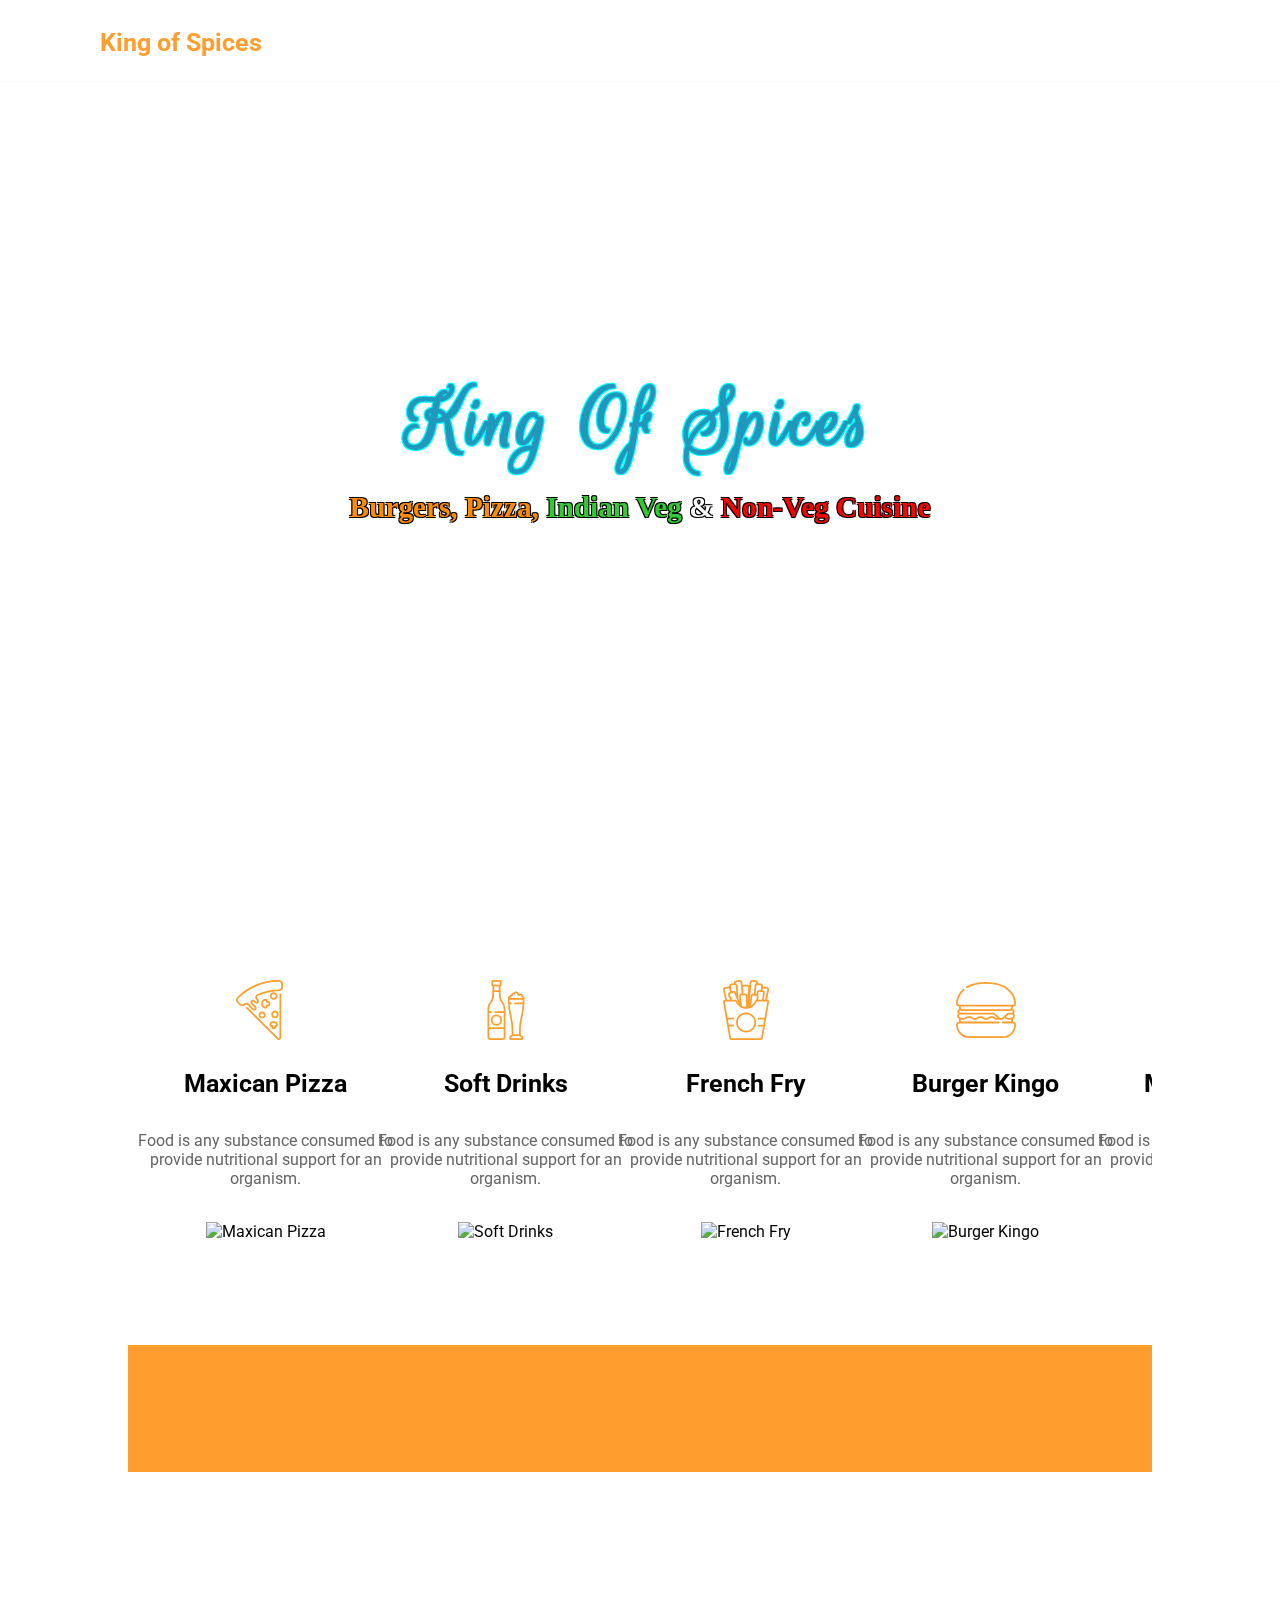
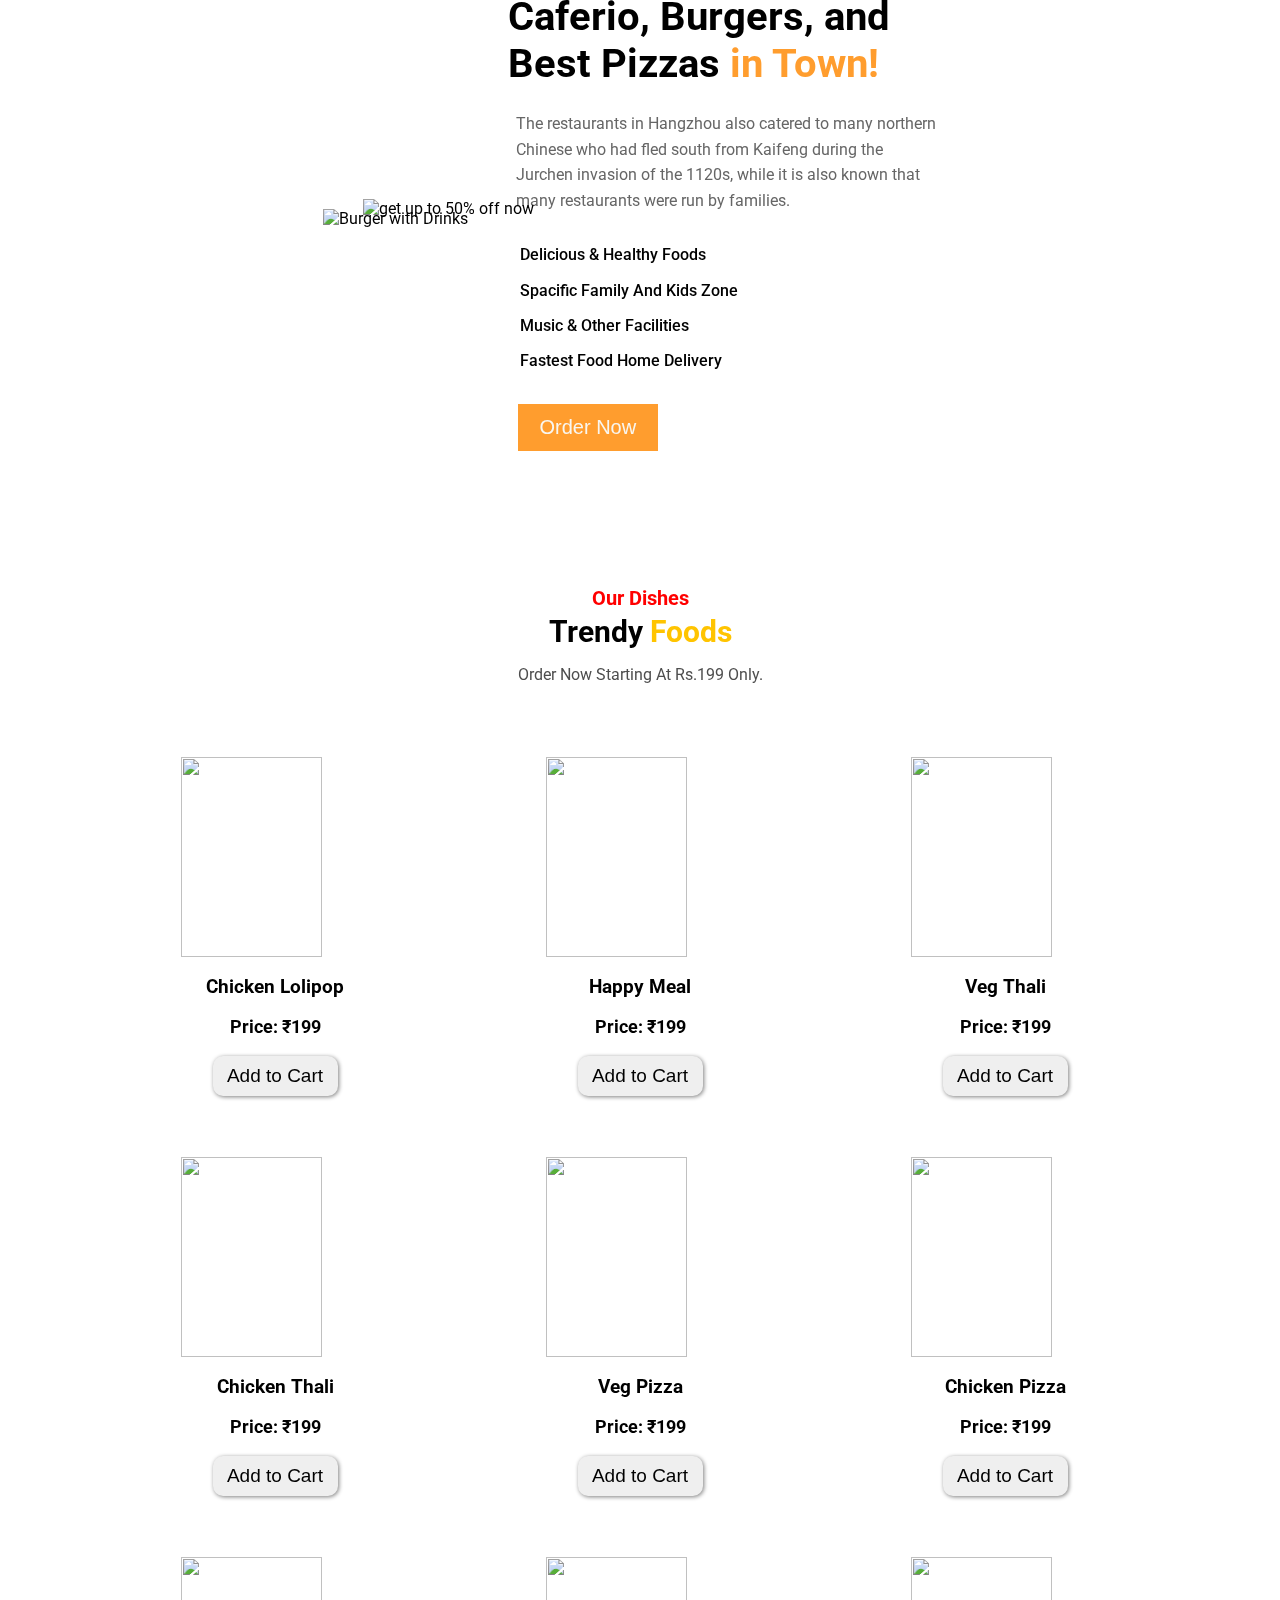
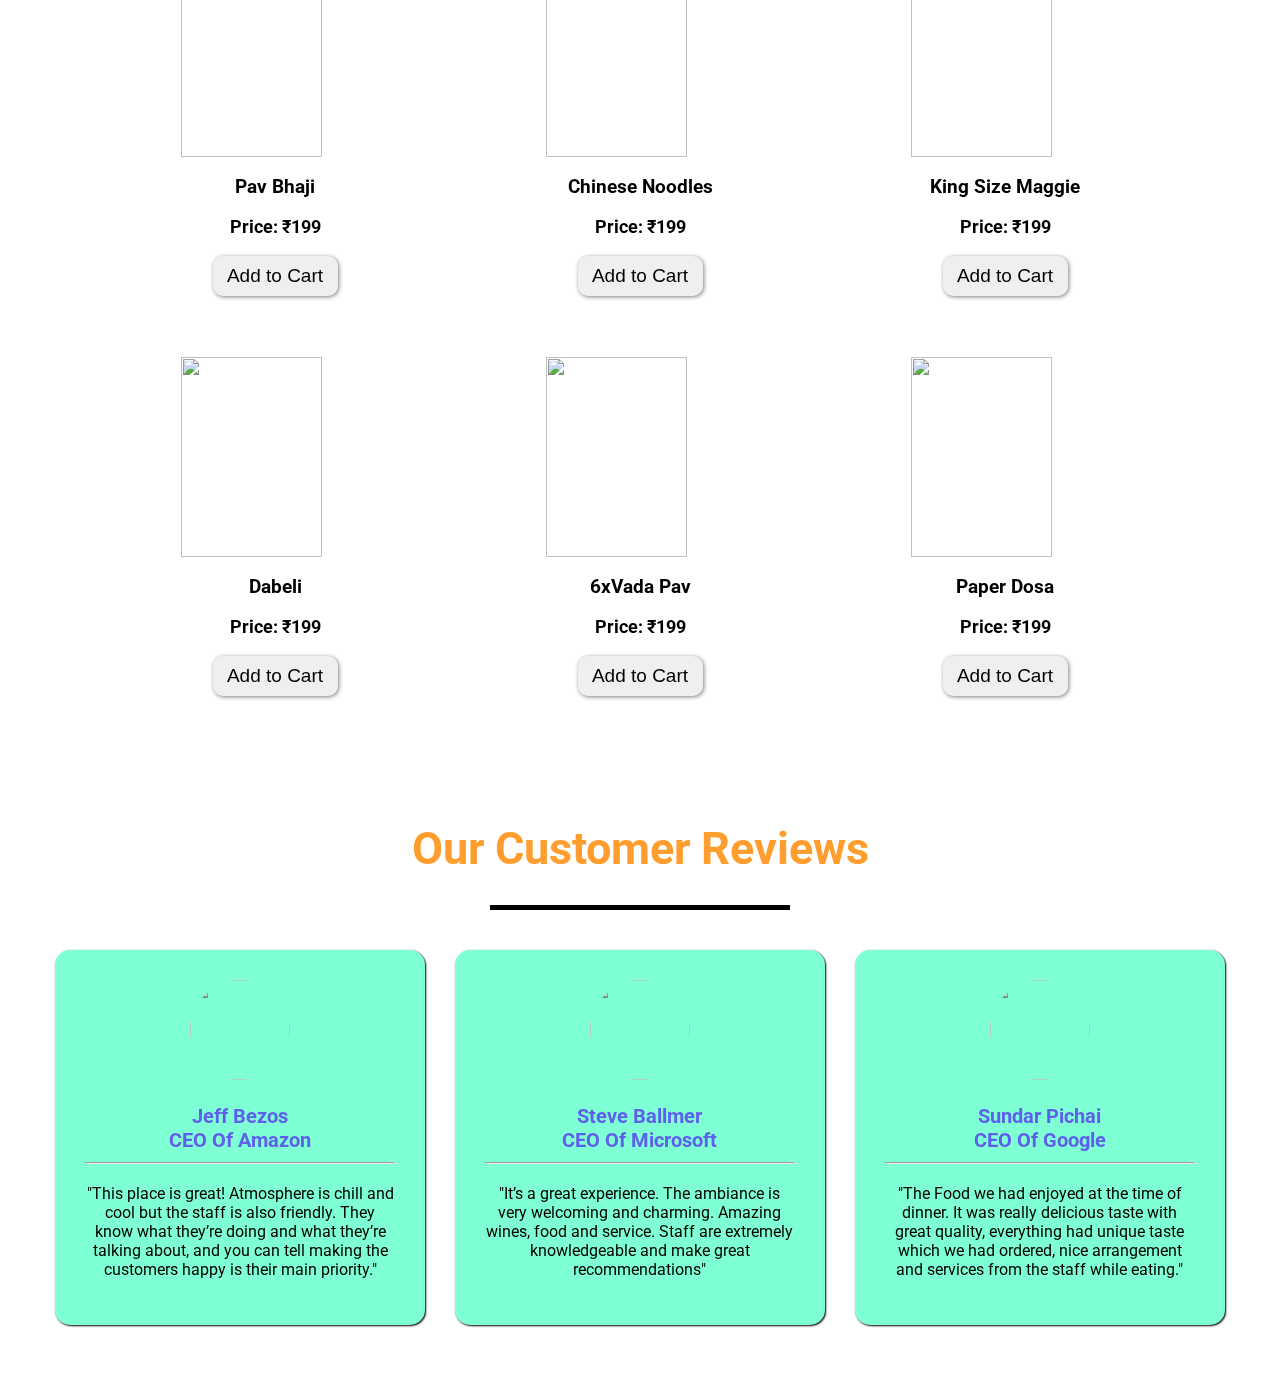
==== index.html @ aa01d58f "Updated: NavBar Style, Header images & context" ====
<!DOCTYPE html>
<html lang="en">
<head>
    <meta charset="UTF-8">
    <meta http-equiv="X-UA-Compatible" content="IE=edge">
    <meta name="viewport" content="width=device-width, initial-scale=1.0">
    <title>King of Spices - Burgers, Pizza, Indian Veg & Non-veg Cuisine</title>

    <!-- favicon -->
    <link rel="shortcut icon" href="./favicon.svg" type="image/svg+xml">

    <!-- custom css link -->
    <link rel="stylesheet" href="./assets/css/style.css">

    <!-- Font Awesome link -->
    <script src="https://kit.fontawesome.com/5289663089.js" crossorigin="anonymous"></script>

    <!-- preload images -->
    <link rel="preload" as="image" href="./assets/images/main_bg.jpg">
</head>

<body>
    <!-- Header Section -->
    <section class="header-img">
        <header class="header-main">
            <nav class="nav-main">
                <h1 class="main-title"><a href="#">King of Spices</a></h1>
                <ul class="nav-ul">
                    <li><a href="#">Home</a></li>
                    <li><a href="#menu">Menu</a></li>
                    <li><a href="#reviews">Reviews</a></li>
                    <li><a href="#">Reservation</a></li>
                </ul>
            </nav>
        </header>

        <div class="header-context">
            <h1 style="color: #2297be; font-family: 'Rouge Script', cursive; font-size: 90px; letter-spacing: 0.2rem; text-shadow: -1px -1px 0 aqua, 1px -1px 0 aqua, -1px 1px 0 aqua, 1px 1px 0 aqua;">King of Spices</h1>
            <h3 style="text-shadow: -1px -1px 0 black, 1px -1px 0 black, -1px 1px 0 black, 1px 1px 0 black;"><span style="color: #FF8C00;">Burgers, Pizza, </span><span style="color: #33c933;">Indian Veg</span><span style="color: white;"> & </span><span style="color: #FF0000;">Non-veg Cuisine</span></h3>
        </div>
    </section>

    <!-- Promo Cards -->
    <section>
        <div class="promo-container">
            <div class="promo-card">
                <div class="promo-svg">
                    <svg xmlns="http://www.w3.org/2000/svg" width="60" height="60" fill="none"
                        xmlns:v="https://vecta.io/nano">
                        <g clip-path="url(#A)" fill="#ff9d2d">
                            <path
                                d="M43.033.002L42.563 0c-7.896 0-15.555 1.546-22.767 4.597-6.965 2.946-13.22 7.163-18.592 12.535l-.043.044c-1.548 1.551-1.546 4.075.004 5.625l2.256 2.257c.754.754 1.76 1.17 2.832 1.17h.001a3.98 3.98 0 0 0 2.834-1.171l.04-.04a1.7 1.7 0 0 1 1.21-.499h.021a1.73 1.73 0 0 1 1.238.537l4.596 4.807c.466.488 1.095.761 1.768.768h.028c.663 0 1.285-.258 1.756-.729.975-.975.993-2.58.04-3.577l-3.308-3.46c-.295-.309-.311-.797-.035-1.087a.76.76 0 0 1 .554-.239h.001a.76.76 0 0 1 .553.236l1.041 1.09c.95.994 2.49 1.079 3.507.195a2.5 2.5 0 0 0 .865-1.787 2.53 2.53 0 0 0-.696-1.858l-.755-.79a1.72 1.72 0 0 1-.454-1.511c.099-.549.444-1.003.944-1.245a46.86 46.86 0 0 1 20.561-4.69l.419.002c1.07.011 2.07-.399 2.827-1.149a3.96 3.96 0 0 0 1.179-2.828V3.984A4 4 0 0 0 43.033.002h0zm2.2 7.199a2.21 2.21 0 0 1-.659 1.581 2.18 2.18 0 0 1-1.575.641l-.435-.002a48.6 48.6 0 0 0-21.325 4.865A3.44 3.44 0 0 0 19.33 16.8a3.46 3.46 0 0 0 .912 3.037l.756.79a.76.76 0 0 1-.052 1.106c-.303.263-.789.226-1.085-.083l-1.041-1.089a2.53 2.53 0 0 0-1.822-.779 2.5 2.5 0 0 0-1.827.784c-.929.976-.912 2.518.037 3.512l3.308 3.46a.82.82 0 0 1-.012 1.121.74.74 0 0 1-.523.215c-.197-.002-.381-.083-.519-.226l-4.596-4.808a3.47 3.47 0 0 0-2.487-1.08h-.042a3.44 3.44 0 0 0-2.449 1.011l-.014.014-.009.009-.022.022c-.423.423-.988.656-1.591.656s-1.168-.232-1.591-.655L2.404 21.56a2.23 2.23 0 0 1 0-3.145l.042-.042A56.54 56.54 0 0 1 20.48 6.214c6.994-2.958 14.423-4.458 22.083-4.458l.454.002h0a2.24 2.24 0 0 1 2.215 2.226v3.218zm-.908 6.202a.88.88 0 0 0-.878.878v43.292c0 .412-.314.574-.411.614s-.433.147-.724-.144L11.436 27.166a.88.88 0 0 0-1.242 0 .88.88 0 0 0 0 1.242l30.877 30.877c.469.469 1.073.715 1.696.715.314 0 .633-.063.942-.19a2.38 2.38 0 0 0 1.494-2.237V14.281a.88.88 0 0 0-.878-.878h0zm-6.657-1.125c-2.112 0-3.83 1.718-3.83 3.83s1.718 3.83 3.83 3.83 3.83-1.718 3.83-3.83-1.718-3.83-3.83-3.83zm0 5.903c-1.143 0-2.074-.93-2.074-2.074s.93-2.073 2.074-2.073 2.073.93 2.073 2.073-.93 2.074-2.073 2.074zM22.575 34.938a3.55 3.55 0 0 0 3.547 3.547 3.55 3.55 0 0 0 3.547-3.547 3.55 3.55 0 0 0-3.547-3.547 3.55 3.55 0 0 0-3.547 3.547h0zm3.547-1.791c.987 0 1.791.803 1.791 1.791s-.803 1.791-1.791 1.791-1.791-.803-1.791-1.791.804-1.791 1.791-1.791zm12.81-2.283a3.68 3.68 0 0 0-3.672 3.672 3.68 3.68 0 0 0 3.672 3.672 3.68 3.68 0 0 0 3.672-3.672 3.68 3.68 0 0 0-3.672-3.672zm0 5.588a1.92 1.92 0 0 1-1.916-1.915 1.92 1.92 0 0 1 1.916-1.916 1.92 1.92 0 0 1 1.915 1.916 1.92 1.92 0 0 1-1.915 1.915zm2.97 8.702a3.92 3.92 0 0 0-3.913-3.912h-.645a3.92 3.92 0 0 0-3.913 3.912 1.7 1.7 0 0 0 1.697 1.697h.23l-.037.687a1.57 1.57 0 0 0 .427 1.16c.294.31.709.488 1.136.488h1.562a1.57 1.57 0 0 0 1.136-.488c.294-.31.45-.733.428-1.16l-.037-.687h.23a1.7 1.7 0 0 0 1.697-1.697h0zm-2.515-.059a1.2 1.2 0 0 0-.87.374c-.225.238-.345.562-.327.889l.057 1.073h-1.16l.057-1.073a1.2 1.2 0 0 0-1.198-1.263h-.758a2.16 2.16 0 0 1 2.156-2.097h.645a2.16 2.16 0 0 1 2.155 2.097h-.758zm-9.689-26.32a4.46 4.46 0 0 0-4.454 4.455v.76a4.46 4.46 0 0 0 4.454 4.455c1.017 0 1.844-.827 1.844-1.843v-.437l.975.052a1.69 1.69 0 0 0 1.251-.46c.335-.318.526-.764.526-1.225v-1.841c0-.461-.192-.908-.526-1.225s-.792-.485-1.251-.46l-.975.052v-.437c0-1.017-.827-1.844-1.844-1.844zm2.84 3.986v1.697l-1.43-.076c-.344-.017-.682.107-.931.343s-.392.569-.392.912v.963c0 .049-.039.087-.087.087A2.7 2.7 0 0 1 27 23.99v-.761a2.7 2.7 0 0 1 2.698-2.698c.048 0 .087.039.087.087v.964c0 .343.143.676.392.912a1.26 1.26 0 0 0 .931.343l1.43-.076z" />
                        </g>
                        <defs>
                            <clipPath id="A">
                                <path fill="#fff" d="M0 0h60v60H0z" />
                            </clipPath>
                        </defs>
                    </svg>
                </div>
                <h3 class="h3-card-title">Maxican Pizza</h3>
                <p class="card-text">Food is any substance consumed to provide nutritional support for an organism.</p>
                <img src="./assets/images/promo-1.png" width="200" height="200" alt="Maxican Pizza" class="promo-img">
            </div>

            <div class="promo-card">
                <div class="promo-svg">
                    <svg xmlns="http://www.w3.org/2000/svg" width="60" height="60" fill="none"
                        xmlns:v="https://vecta.io/nano">
                        <g clip-path="url(#A)" fill="#ff9d2d">
                            <path
                                d="M14.837 40.062c0 3.106 2.528 5.634 5.634 5.634s5.634-2.528 5.634-5.634a5.64 5.64 0 0 0-5.634-5.634c-3.106 0-5.634 2.527-5.634 5.634zm5.634-3.876a3.88 3.88 0 0 1 3.876 3.876 3.88 3.88 0 0 1-3.876 3.876 3.88 3.88 0 0 1-3.876-3.876 3.88 3.88 0 0 1 3.876-3.876zm4.22-20.523l-.2-9.292a1.6 1.6 0 0 0 1.089-1.514V1.599A1.6 1.6 0 0 0 23.981 0H16.96a1.6 1.6 0 0 0-1.599 1.599v3.259a1.6 1.6 0 0 0 1.09 1.514l-.201 9.292a10.3 10.3 0 0 1-2.194 6.117c-1.659 2.107-2.573 4.744-2.573 7.426v27.741A3.06 3.06 0 0 0 14.538 60h11.866a3.06 3.06 0 0 0 3.053-3.053v-27.74a12.06 12.06 0 0 0-2.573-7.426 10.3 10.3 0 0 1-2.194-6.117zM17.119 1.758h6.703v2.941h-6.703V1.758zm5.695 8.398h-4.687l.08-3.7h4.527l.08 3.7zM27.7 56.947a1.3 1.3 0 0 1-1.296 1.295H14.538c-.715 0-1.295-.581-1.295-1.295v-7.978H27.7v7.978zm0-25.703h-8.55a.88.88 0 0 0-.879.878.88.88 0 0 0 .879.879h8.55v14.21H13.242v-14.21h1.819a.88.88 0 0 0 .878-.879.88.88 0 0 0-.878-.878h-1.819v-2.037a10.29 10.29 0 0 1 2.196-6.338c1.602-2.034 2.514-4.579 2.57-7.167l.082-3.787h4.762l.081 3.787a12.08 12.08 0 0 0 2.57 7.167 10.29 10.29 0 0 1 2.196 6.338v2.037zm20.876-12.638c0-1.069-.567-2.026-1.438-2.519-.186-1.394-1.338-2.471-2.727-2.471a2.66 2.66 0 0 0-1.289.334 2.61 2.61 0 0 0-.274-.089c-.193-1.385-1.341-2.453-2.724-2.453-.896 0-1.721.456-2.23 1.188l-.226-.01c-1.262 0-2.34.894-2.658 2.119a2.8 2.8 0 0 0-1.113 1.131c-1.179.329-2.037 1.45-2.037 2.78.001.218.047.432.132.631l-.003.052v1.757a64.33 64.33 0 0 0 1.632 14.388l.141.613c1.294 5.63 1.871 9.946 1.871 13.995v4.586a.54.54 0 0 1-.038.201c-.004.008-.01.016-.013.024a.54.54 0 0 1-.196.23l-1.491.966c-.515.334-.822.899-.822 1.512v.625a1.71 1.71 0 0 0 .007.15c.002.026.005.051.008.077.001.007.001.014.002.022.002.015.005.028.008.043l.016.092a1.66 1.66 0 0 0 .034.133c.014.045.028.083.043.122.006.016.011.032.018.048a1.57 1.57 0 0 0 .055.119c.006.012.012.025.018.038a1.67 1.67 0 0 0 .07.119c.006.01.012.021.018.03.025.038.052.073.079.109.009.01.016.022.025.032.025.031.051.059.078.088.013.015.026.029.039.043a1.42 1.42 0 0 0 .07.065c.024.021.04.038.06.055s.037.028.055.042a1.37 1.37 0 0 0 .086.064c.015.01.031.019.046.028.03.019.059.039.091.056a2.17 2.17 0 0 0 .105.054c.023.011.045.022.066.031a1.83 1.83 0 0 0 .08.031 1.92 1.92 0 0 0 .088.031 1.73 1.73 0 0 0 .086.023c.029.008.059.016.085.021a1.58 1.58 0 0 0 .103.017 1.43 1.43 0 0 0 .076.011 1.94 1.94 0 0 0 .101.006 1.18 1.18 0 0 0 .08.003L45.561 60c.031-.001.058-.001.087-.003s.059-.003.088-.006a1.07 1.07 0 0 0 .087-.011c.034-.005.068-.01.098-.016h0c.035-.008.058-.013.078-.019.032-.008.065-.016.098-.027.02-.006.039-.013.059-.021a1.38 1.38 0 0 0 .103-.039c.015-.006.031-.013.045-.02s.026-.014.04-.021a2.01 2.01 0 0 0 .105-.054c.023-.013.046-.027.069-.042a1.93 1.93 0 0 0 .081-.054 1.46 1.46 0 0 0 .075-.056 2.01 2.01 0 0 0 .064-.053 1.78 1.78 0 0 0 .076-.069c.018-.017.035-.036.052-.054.024-.026.049-.052.071-.079.016-.019.031-.039.047-.059.021-.028.043-.054.062-.083s.033-.052.049-.079.031-.049.045-.074a1.77 1.77 0 0 0 .144-.342 1.62 1.62 0 0 0 .036-.14c.006-.029.011-.059.016-.089.002-.016.006-.031.008-.047l.003-.022.008-.075a1.68 1.68 0 0 0 .008-.15v-.624c0-.613-.307-1.178-.821-1.511l-.553-.358-.94-.609c-.035-.027-.083-.076-.132-.151a1.28 1.28 0 0 1-.047-.084c-.041-.081-.069-.163-.069-.22v-4.585c0-4.048.577-8.364 1.871-13.995l.141-.613a64.33 64.33 0 0 0 1.632-14.388V19.3c0-.018-.002-.035-.003-.052a1.63 1.63 0 0 0 .132-.626v-.016zm-14.012-1.108a.88.88 0 0 0 .792-.617c.108-.352.366-.618.688-.712a.88.88 0 0 0 .63-.79c.035-.58.471-1.033.993-1.033a.9.9 0 0 1 .35.071.88.88 0 0 0 1.174-.527c.145-.425.528-.722.932-.722.549 0 .995.498.995 1.109a1.23 1.23 0 0 1-.021.226.88.88 0 0 0 .968 1.036c.222-.026.438.029.625.159a.88.88 0 0 0 1.095-.073c.178-.163.395-.249.626-.249.549 0 .996.498.996 1.109a1.16 1.16 0 0 1-.005.114.88.88 0 0 0 .65.93c.219.058.408.198.544.386h-12.76c.173-.239.432-.398.728-.414h0zm10.634 39.787l.388.251c.006.004.011.01.015.016l.005.021v.619l-.001.013c-.003.011-.006.016-.009.02l-.052.017H34.892l-.02-.001-.022-.006c-.011-.008-.016-.017-.019-.031l-.001-.63c0-.015.007-.029.02-.037l1.491-.967a2.52 2.52 0 0 0 .135-.095l.023-.018a2.11 2.11 0 0 0 .111-.092c.097-.087.176-.168.248-.254h6.737a3.35 3.35 0 0 0 .102.118l.034.037c.026.026.051.052.078.077.013.013.027.025.041.038a1.97 1.97 0 0 0 .081.07l.039.032a1.81 1.81 0 0 0 .114.081l1.113.722zm1.491-36.227l-.018 1.463h-7.669a.88.88 0 0 0-.879.879.88.88 0 0 0 .879.879h7.603a62.7 62.7 0 0 1-1.502 10.774l-.141.613c-1.325 5.765-1.915 10.202-1.915 14.388v4.299H37.39v-4.299c0-4.187-.591-8.624-1.915-14.388l-.141-.613a62.6 62.6 0 0 1-1.503-10.774h1.08a.88.88 0 0 0 .879-.879.88.88 0 0 0-.879-.879h-1.146l-.019-1.463v-1.387h12.942v1.387z" />
                        </g>
                        <defs>
                            <clipPath id="A">
                                <path fill="#fff" d="M0 0h60v60H0z" />
                            </clipPath>
                        </defs>
                    </svg>
                </div>
                <h3 class="h3-card-title">Soft Drinks</h3>
                <p class="card-text">Food is any substance consumed to provide nutritional support for an organism.</p>
                <img src="./assets/images/promo-2.png" width="200" height="200" alt="Soft Drinks" class="promo-img">
            </div>

            <div class="promo-card">
                <div class="promo-svg">
                    <svg xmlns="http://www.w3.org/2000/svg" width="60" height="60" fill="none"
                        xmlns:v="https://vecta.io/nano">
                        <g clip-path="url(#A)" fill="#ff9d2d">
                            <path
                                d="M30.057 32.375c-5.536 0-10.04 4.504-10.04 10.04s4.504 10.04 10.04 10.04 10.04-4.504 10.04-10.04-4.504-10.04-10.04-10.04h0zm0 18.322c-4.567 0-8.282-3.715-8.282-8.282s3.715-8.282 8.282-8.282 8.282 3.715 8.282 8.282-3.715 8.282-8.282 8.282zM51.089 19.66h-.069l2.006-9.708c.148-.715.001-1.451-.402-2.018a2.29 2.29 0 0 0-1.582-.957l-3.385-.448a2.37 2.37 0 0 0-.754.022l.03-.252c.086-.732-.125-1.462-.578-2.002-.425-.506-1.018-.806-1.671-.843l-2.506-.143c.082-.712-.109-1.428-.532-1.975a2.39 2.39 0 0 0-1.633-.929L36.522.015a2.42 2.42 0 0 0-1.806.541 2.77 2.77 0 0 0-.993 1.879l-.318 3.293a2.49 2.49 0 0 0-.285-.351 2.4 2.4 0 0 0-1.728-.736h-3.467a2.37 2.37 0 0 0-1.285.379l-.249-2.586a2.77 2.77 0 0 0-.993-1.879 2.42 2.42 0 0 0-1.806-.541L20.1.407a2.39 2.39 0 0 0-1.633.929c-.423.547-.614 1.263-.532 1.975l-2.506.143c-.652.037-1.246.336-1.671.843-.454.54-.664 1.27-.578 2.002l.03.253a2.37 2.37 0 0 0-.754-.023l-3.385.448a2.29 2.29 0 0 0-1.582.957c-.403.567-.55 1.303-.402 2.018l2.006 9.708h-.069a1.99 1.99 0 0 0-1.965 2.332l6.267 36.353A1.99 1.99 0 0 0 15.292 60h29.53a1.99 1.99 0 0 0 1.965-1.655l6.267-36.353a1.99 1.99 0 0 0-1.965-2.332h0zM46.648 8.735c.167-.311.481-.504.78-.463l3.385.448c.196.026.314.141.379.233.121.171.163.406.114.644l-2.08 10.063h-1.285l.855-6.758a2.44 2.44 0 0 0-.535-1.872 2.28 2.28 0 0 0-1.652-.821l-.136-.007.173-1.467zm-1.199 3.175l1.072.055c.2.011.325.111.394.194.115.137.164.323.139.523l-.884 6.979h-4.106l.475-2.775a2.35 2.35 0 0 0-.32-1.641l.209-2.71a.83.83 0 0 1 .366-.627c.12-.079.261-.122.407-.114l2.248.115h.001zm-4.364-6.898h.035 0l3.465.197a.59.59 0 0 1 .425.218c.143.171.208.414.178.667l-.27 2.295-.203 1.723-1.426-.073c-1.337-.069-2.509.99-2.615 2.36l-.134 1.741-.822-.129.564-8.13c.033-.482.399-.872.803-.869h0zm-.28 11.577l-.541 3.161a1.99 1.99 0 0 0-1.268 1.197 9.56 9.56 0 0 1-3.458 4.419l-.516.335 1.413-9.801c.023-.163.109-.307.242-.405s.295-.138.458-.112l1.499.236 1.663.262a.61.61 0 0 1 .402.248c.096.134.134.297.106.46h0zm-7.294 6.349l1.962-20.334c.027-.275.154-.523.351-.683.106-.086.281-.184.503-.159l3.493.391a.64.64 0 0 1 .437.257c.15.194.213.46.174.73l-.031.211-.043.015-.055.019-.163.062-.041.018a2.48 2.48 0 0 0-.301.159l-.026.016-.176.123-.105.083-.019.016-.146.135-.035.036-.071.076-.074.087-.066.083-.048.065-.06.087-.064.103-.037.065-.063.12-.027.059-.055.126-.021.052-.056.162-.012.041-.041.152-.008.033-.034.181-.006.042-.021.192-.553 7.977-.566-.089a2.35 2.35 0 0 0-2.714 2.002l-1.209 8.388.025-1.099zM27.458 6.605c.091-.094.247-.206.469-.206h3.467c.221 0 .378.113.47.207a.91.91 0 0 1 .246.656l-.346 15.202-.343-6.567a2.67 2.67 0 0 0-.807-1.788c-.502-.485-1.151-.733-1.829-.697l-1.411.075-.03-1.154-.13-5.074c-.006-.251.082-.489.243-.654zm1.42 8.562c.248-.011.429.123.514.206.164.158.261.377.273.616l.579 11.097-.188.003a9.52 9.52 0 0 1-4.229-.982L24.83 16.2c-.024-.239.043-.47.183-.634.08-.093.22-.207.432-.218l3.433-.181zM19.859 2.41a.64.64 0 0 1 .438-.257l3.492-.391c.223-.025.396.073.503.159a1 1 0 0 1 .35.683l.946 9.805.03 1.171-.265.014c-.651.035-1.245.329-1.674.829a2.61 2.61 0 0 0-.598 1.954l.483 4.796-1.09-2.613-.888-12.8-.021-.191-.006-.042-.034-.181-.007-.031-.041-.157-.011-.037-.058-.166-.017-.044-.061-.141-.012-.027-.078-.149-.027-.048-.087-.139-.026-.037-.078-.107-.033-.043-.103-.121-.037-.039-.095-.095-.029-.029-.123-.107-.039-.031-.134-.1-.017-.011-.136-.086-.029-.017-.156-.083-.018-.009-.168-.073-.182-.062-.037-.216c-.039-.27.024-.536.174-.73zm-4.754 3.017a.59.59 0 0 1 .425-.217l3.467-.198h.002c.425-.012.801.379.834.869l.528 7.616-.436-1.046a2.67 2.67 0 0 0-1.362-1.412 2.59 2.59 0 0 0-.231-.091l-.24-.069c-.007-.001-.015-.004-.022-.005a2.42 2.42 0 0 0-.223-.039l-.028-.004-.22-.016c-.011 0-.021-.001-.031-.001s-.025-.001-.037-.001l-.116.005-.099.005-.148.02-.093.014-.16.039-.076.019-.232.083-1.052.44-.159-1.349-.47-3.995c-.029-.253.036-.496.179-.667zm-.991 8.519l.52-.218.523-.218h.001l2.128-.89a.7.7 0 0 1 .553.02.92.92 0 0 1 .465.488l4.377 10.488a9.55 9.55 0 0 1-1.561-2.67c-.3-.781-1.031-1.286-1.864-1.286h-3.199l-2.236-4.705c-.103-.217-.118-.457-.041-.659a.65.65 0 0 1 .073-.14c.055-.08.138-.159.26-.211zM8.81 9.596c-.049-.239-.008-.473.113-.644.065-.092.184-.206.38-.232l3.385-.448c.297-.039.612.152.78.463l.186 1.578.215 1.83-.433.181a2.35 2.35 0 0 0-1.297 1.344c-.248.649-.214 1.393.095 2.041l1.877 3.951h-3.222L8.81 9.596zm42.512 12.098l-2.776 16.102h-5.748a.88.88 0 0 0-.879.879.88.88 0 0 0 .879.879h5.445l-.914 5.302h-4.415a.88.88 0 0 0-.879.879.88.88 0 0 0 .879.879h4.112l-1.971 11.433c-.02.113-.118.196-.233.196h-29.53c-.115 0-.213-.082-.233-.196l-1.971-11.433H17.2a.88.88 0 0 0 .879-.879.88.88 0 0 0-.879-.879h-4.415l-.914-5.302h5.472a.88.88 0 0 0 .879-.879.88.88 0 0 0-.879-.879h-5.775L8.793 21.694c-.016-.09.02-.154.052-.192a.23.23 0 0 1 .181-.084h10.23a.24.24 0 0 1 .223.158 11.31 11.31 0 0 0 4.091 5.229c1.908 1.336 4.152 2.042 6.488 2.042l.364-.007.173-.007.152-.009a11.41 11.41 0 0 0 1.582-.206 11.25 11.25 0 0 0 4.218-1.813 11.31 11.31 0 0 0 4.091-5.229.24.24 0 0 1 .222-.158h10.23a.23.23 0 0 1 .232.277h0z" />
                        </g>
                        <defs>
                            <clipPath id="A">
                                <path fill="#fff" d="M0 0h60v60H0z" />
                            </clipPath>
                        </defs>
                    </svg>
                </div>
                <h3 class="h3-card-title">French Fry</h3>
                <p class="card-text">Food is any substance consumed to provide nutritional support for an organism.</p>
                <img src="./assets/images/promo-3.png" width="200" height="200" alt="French Fry" class="promo-img">
            </div>

            <div class="promo-card">
                <div class="promo-svg">
                    <svg xmlns="http://www.w3.org/2000/svg" width="60" height="60" fill="none"
                        xmlns:v="https://vecta.io/nano">
                        <g clip-path="url(#A)">
                            <path
                                d="M56.993 41.631v-2.214c0-.133-.01-.265-.023-.396.218-.131.421-.276.605-.435.815-.705 1.245-1.636 1.245-2.691 0-.903-.333-1.764-.907-2.429.451-.536.707-1.218.694-1.928a2.97 2.97 0 0 0-1.991-2.734 3.74 3.74 0 0 0 .368-1.622v-.645A3.25 3.25 0 0 0 60 23.301c0-.248-.052-6.13-4.59-11.715-2.306-2.839-5.359-5.087-9.075-6.682C41.841 2.974 36.345 1.994 30 1.992c-7.992.003-14.592 1.548-19.616 4.592a.88.88 0 1 0 .912 1.506C16.041 5.215 22.334 3.755 30 3.753c6.105.002 11.367.933 15.641 2.769 3.451 1.482 6.278 3.559 8.403 6.174 4.148 5.106 4.196 10.383 4.196 10.605 0 .819-.666 1.484-1.484 1.484H3.245c-.818 0-1.484-.666-1.484-1.484 0-.221.029-2.241 1.035-5.017 1.101-3.038 2.892-5.68 5.323-7.852a.88.88 0 1 0-1.173-1.313C.079 15.255 0 22.975 0 23.301a3.25 3.25 0 0 0 3.017 3.236v.645c0 .585.135 1.14.374 1.635a3.06 3.06 0 0 0-1.153.735 2.9 2.9 0 0 0-.845 2.099c.012.679.255 1.314.67 1.817-.574.665-.906 1.526-.906 2.428-.001 1.056.429 1.986 1.245 2.691.195.169.412.321.646.458a3.74 3.74 0 0 0-.021.373v2.212A3.25 3.25 0 0 0 0 44.866a13.19 13.19 0 0 0 13.172 13.172h33.656A13.19 13.19 0 0 0 60 44.866a3.25 3.25 0 0 0-3.007-3.235h0zm-.57-4.376c-.809.7-2.293.991-3.873.76-1.118-.164-1.707-.475-2.33-.805l-.439-.227 2-2.035c.249-.254.597-.4.953-.4h2.864a2.96 2.96 0 0 0 .805-.111 1.96 1.96 0 0 1 .656 1.46c0 .536-.214.993-.636 1.358h0zM4.778 26.546h50.445v.636c0 .683-.344 1.288-.867 1.65-.015.011-.03.02-.045.03a1.97 1.97 0 0 1-.115.07l-.04.023a2.09 2.09 0 0 1-.153.074 1.95 1.95 0 0 1-.187.069c-.007.002-.014.004-.021.006-.051.016-.103.029-.155.04l-.049.01c-.045.008-.091.016-.137.021l-.052.006c-.062.006-.124.01-.187.01H6.785a2.01 2.01 0 0 1-2.008-2.008v-.636zm-1.283 4.239a1.28 1.28 0 0 1 .906-.384h.428a3.75 3.75 0 0 0 1.957.549h46.428a3.89 3.89 0 0 0 .233-.008c.025-.001.049-.004.073-.006a3.78 3.78 0 0 0 .162-.017l.079-.01c.069-.01.137-.021.204-.035.028-.006.056-.013.085-.019l.138-.034c.035-.009.07-.019.104-.029s.074-.023.11-.035l.105-.035c.06-.022.12-.046.178-.071.035-.015.07-.032.105-.048s.065-.031.098-.047l.102-.053c.038-.021.077-.043.114-.065.023-.013.046-.025.069-.039h.48a1.2 1.2 0 0 1 1.193 1.17c.009.45-.266.877-.699 1.087h0c-.176.086-.361.13-.548.13h-2.864c-.825 0-1.631.337-2.209.927l-3.568 3.632c-.85.866-2.199.983-3.184.317l-.064-.044a2.4 2.4 0 0 1-.162-.125l-4.623-3.961a3.1 3.1 0 0 0-2.015-.745H4.347a1.18 1.18 0 0 1-.523-.123h0a1.19 1.19 0 0 1-.669-1.047c-.006-.307.115-.602.341-.833h0zm-.577 5.112a1.96 1.96 0 0 1 .65-1.453 2.93 2.93 0 0 0 .779.105H36.91a1.34 1.34 0 0 1 .87.321l3.655 3.132a6.22 6.22 0 0 1-.229.004c-1.159 0-1.685-.315-2.352-.715-.755-.452-1.611-.965-3.257-.965s-2.501.513-3.257.965c-.666.399-1.193.715-2.352.715s-1.686-.315-2.352-.715c-.755-.452-1.611-.965-3.257-.965s-2.502.513-3.257.965c-.667.399-1.193.715-2.352.715s-1.686-.315-2.352-.715c-.755-.452-1.611-.965-3.257-.965-1.739 0-2.587.45-3.407.884-.623.33-1.211.641-2.329.805-1.58.231-3.063-.06-3.872-.759a1.73 1.73 0 0 1-.635-1.359h0zm43.91 20.382H13.172c-6.292 0-11.412-5.12-11.412-11.412 0-.818.666-1.484 1.484-1.484h39.461a.88.88 0 1 0 0-1.761H4.788v-1.928c.5.104 1.033.159 1.587.159.426 0 .863-.032 1.306-.097 1.419-.208 2.205-.624 2.898-.991.716-.38 1.282-.679 2.583-.679 1.159 0 1.686.315 2.352.715.755.452 1.611.965 3.257.965s2.501-.513 3.256-.965c.667-.399 1.193-.715 2.352-.715s1.686.315 2.352.715c.755.452 1.611.965 3.257.965s2.501-.513 3.256-.965c.666-.399 1.193-.715 2.352-.715s1.686.315 2.352.715c.755.452 1.611.965 3.257.965.784 0 1.441-.114 2.073-.358.596.295 1.244.442 1.893.442 1.108 0 2.214-.428 3.042-1.27l.246-.25c.331.117.62.268.938.437.694.367 1.479.783 2.898.991.443.065.881.097 1.306.097.569 0 1.117-.058 1.63-.169v1.937h-8.431a.88.88 0 1 0 0 1.761h9.954c.819 0 1.484.666 1.484 1.484a11.43 11.43 0 0 1-11.412 11.412h0z"
                                fill="#ff9d2d" />
                        </g>
                        <defs>
                            <clipPath id="A">
                                <path fill="#fff" d="M0 0h60v60H0z" />
                            </clipPath>
                        </defs>
                    </svg>
                </div>
                <h3 class="h3-card-title">Burger Kingo</h3>
                <p class="card-text">Food is any substance consumed to provide nutritional support for an organism.</p>
                <img src="./assets/images/promo-4.png" width="200" height="200" alt="Burger Kingo" class="promo-img">
            </div>

            <div class="promo-card">
                <div class="promo-svg">
                    <svg xmlns="http://www.w3.org/2000/svg" width="60" height="60" fill="none"
                        xmlns:v="https://vecta.io/nano">
                        <g clip-path="url(#A)" fill="#ff9d2d">
                            <path
                                d="M43.033.002L42.563 0c-7.896 0-15.555 1.546-22.767 4.597-6.965 2.946-13.22 7.163-18.592 12.535l-.043.044c-1.548 1.551-1.546 4.075.004 5.625l2.256 2.257c.754.754 1.76 1.17 2.832 1.17h.001a3.98 3.98 0 0 0 2.834-1.171l.04-.04a1.7 1.7 0 0 1 1.21-.499h.021a1.73 1.73 0 0 1 1.238.537l4.596 4.807c.466.488 1.095.761 1.768.768h.028c.663 0 1.285-.258 1.756-.729.975-.975.993-2.58.04-3.577l-3.308-3.46c-.295-.309-.311-.797-.035-1.087a.76.76 0 0 1 .554-.239h.001a.76.76 0 0 1 .553.236l1.041 1.09c.95.994 2.49 1.079 3.507.195a2.5 2.5 0 0 0 .865-1.787 2.53 2.53 0 0 0-.696-1.858l-.755-.79a1.72 1.72 0 0 1-.454-1.511c.099-.549.444-1.003.944-1.245a46.86 46.86 0 0 1 20.561-4.69l.419.002c1.07.011 2.07-.399 2.827-1.149a3.96 3.96 0 0 0 1.179-2.828V3.984A4 4 0 0 0 43.033.002h0zm2.2 7.199a2.21 2.21 0 0 1-.659 1.581 2.18 2.18 0 0 1-1.575.641l-.435-.002a48.6 48.6 0 0 0-21.325 4.865A3.44 3.44 0 0 0 19.33 16.8a3.46 3.46 0 0 0 .912 3.037l.756.79a.76.76 0 0 1-.052 1.106c-.303.263-.789.226-1.085-.083l-1.041-1.089a2.53 2.53 0 0 0-1.822-.779 2.5 2.5 0 0 0-1.827.784c-.929.976-.912 2.518.037 3.512l3.308 3.46a.82.82 0 0 1-.012 1.121.74.74 0 0 1-.523.215c-.197-.002-.381-.083-.519-.226l-4.596-4.808a3.47 3.47 0 0 0-2.487-1.08h-.042a3.44 3.44 0 0 0-2.449 1.011l-.014.014-.009.009-.022.022c-.423.423-.988.656-1.591.656s-1.168-.232-1.591-.655L2.404 21.56a2.23 2.23 0 0 1 0-3.145l.042-.042A56.54 56.54 0 0 1 20.48 6.214c6.994-2.958 14.423-4.458 22.083-4.458l.454.002h0a2.24 2.24 0 0 1 2.215 2.226v3.218zm-.908 6.202a.88.88 0 0 0-.878.878v43.292c0 .412-.314.574-.411.614s-.433.147-.724-.144L11.436 27.166a.88.88 0 0 0-1.242 0 .88.88 0 0 0 0 1.242l30.877 30.877c.469.469 1.073.715 1.696.715.314 0 .633-.063.942-.19a2.38 2.38 0 0 0 1.494-2.237V14.281a.88.88 0 0 0-.878-.878h0zm-6.657-1.125c-2.112 0-3.83 1.718-3.83 3.83s1.718 3.83 3.83 3.83 3.83-1.718 3.83-3.83-1.718-3.83-3.83-3.83zm0 5.903c-1.143 0-2.074-.93-2.074-2.074s.93-2.073 2.074-2.073 2.073.93 2.073 2.073-.93 2.074-2.073 2.074zM22.575 34.938a3.55 3.55 0 0 0 3.547 3.547 3.55 3.55 0 0 0 3.547-3.547 3.55 3.55 0 0 0-3.547-3.547 3.55 3.55 0 0 0-3.547 3.547h0zm3.547-1.791c.987 0 1.791.803 1.791 1.791s-.803 1.791-1.791 1.791-1.791-.803-1.791-1.791.804-1.791 1.791-1.791zm12.81-2.283a3.68 3.68 0 0 0-3.672 3.672 3.68 3.68 0 0 0 3.672 3.672 3.68 3.68 0 0 0 3.672-3.672 3.68 3.68 0 0 0-3.672-3.672zm0 5.588a1.92 1.92 0 0 1-1.916-1.915 1.92 1.92 0 0 1 1.916-1.916 1.92 1.92 0 0 1 1.915 1.916 1.92 1.92 0 0 1-1.915 1.915zm2.97 8.702a3.92 3.92 0 0 0-3.913-3.912h-.645a3.92 3.92 0 0 0-3.913 3.912 1.7 1.7 0 0 0 1.697 1.697h.23l-.037.687a1.57 1.57 0 0 0 .427 1.16c.294.31.709.488 1.136.488h1.562a1.57 1.57 0 0 0 1.136-.488c.294-.31.45-.733.428-1.16l-.037-.687h.23a1.7 1.7 0 0 0 1.697-1.697h0zm-2.515-.059a1.2 1.2 0 0 0-.87.374c-.225.238-.345.562-.327.889l.057 1.073h-1.16l.057-1.073a1.2 1.2 0 0 0-1.198-1.263h-.758a2.16 2.16 0 0 1 2.156-2.097h.645a2.16 2.16 0 0 1 2.155 2.097h-.758zm-9.689-26.32a4.46 4.46 0 0 0-4.454 4.455v.76a4.46 4.46 0 0 0 4.454 4.455c1.017 0 1.844-.827 1.844-1.843v-.437l.975.052a1.69 1.69 0 0 0 1.251-.46c.335-.318.526-.764.526-1.225v-1.841c0-.461-.192-.908-.526-1.225s-.792-.485-1.251-.46l-.975.052v-.437c0-1.017-.827-1.844-1.844-1.844zm2.84 3.986v1.697l-1.43-.076c-.344-.017-.682.107-.931.343s-.392.569-.392.912v.963c0 .049-.039.087-.087.087A2.7 2.7 0 0 1 27 23.99v-.761a2.7 2.7 0 0 1 2.698-2.698c.048 0 .087.039.087.087v.964c0 .343.143.676.392.912a1.26 1.26 0 0 0 .931.343l1.43-.076z" />
                        </g>
                        <defs>
                            <clipPath id="A">
                                <path fill="#fff" d="M0 0h60v60H0z" />
                            </clipPath>
                        </defs>
                    </svg>
                </div>
                <h3 class="h3-card-title">Maxican Pizza</h3>
                <p class="card-text">Food is any substance consumed to provide nutritional support for an organism.</p>
                <img src="./assets/images/promo-1.png" width="200" height="200" alt="Maxican Pizza" class="promo-img">
            </div>
        </div>
    </section>

    <!-- About -->
    <section>
        <div class="about-container">
            <div class="about-banner">
                <img src="./assets/images/about-banner.png" width="475px" height="450px" alt="Burger with Drinks" class="about-img1">
                <img src="./assets/images/sale-shape-red.png" width="225" height="200" alt="get up to 50% off now" class="about-img2">
            </div>
            <div class="about-content">
                <h2 class="h2-about-title">
                    Caferio, Burgers, and Best Pizzas
                    <span class="span">in Town!</span>
                </h2>
        
                <p class="section-text">
                    The restaurants in Hangzhou also catered to many northern Chinese who had fled south from Kaifeng during
                    the Jurchen
                    invasion of the 1120s, while it is also known that many restaurants were run by families.
                </p>
                <ul class="about-ul">
                    <li>
                        <i class="fa-solid fa-circle-check" style="color: #ff9d2e;"></i>
                        <span class="about-text">Delicious & Healthy Foods</span>
                    </li>
                    <li>
                        <i class="fa-solid fa-circle-check ticks" style="color: #ff9d2e;"></i>
                        <span class="about-text">Spacific Family And Kids Zone</span>
                    </li>
                    <li>
                        <i class="fa-solid fa-circle-check ticks" style="color: #ff9d2e;"></i>
                        <span class="about-text">Music & Other Facilities</span>
                    </li>
                    <li>
                        <i class="fa-solid fa-circle-check ticks" style="color: #ff9d2e;"></i>
                        <span class="about-text">Fastest Food Home Delivery</span>
                    </li>
                </ul>

                <button class="btn-order-now">Order Now</button>
            </div>
        </div>
    </section>

    <!-- Menu Items -->
    <section id="menu">
        <div class="menu-header">
            <h4 class="subhead">Our Dishes</h4>
            <h1 class="Heading">Trendy <span style="color:  rgb(255, 196, 0);">Foods</span></h1>
            <p class="Discription">Order Now Starting At Rs.199 Only.</p>
            <br> <br>
        </div>

        <!-- All Dishes -->
        <div class="allitems">
            <div class="threeitems">
                <div class="Items">
                    <img class="dishpic" src="./assets/images/food-menu-3.png" alt="">
                    <h3 class="Dish">Chicken Lolipop</h3>
                    <p class="price-tag">Price: ₹199</p>
                    <br>
                    <button class="btn"><a>Add to Cart</a></button>
                </div>
    
                <div class="Items">
                    <img class="dishpic" src="./assets/images/about-banner.png" alt="">
                    <h3 class="Dish">Happy Meal</h3>
                    <p class="price-tag">Price: ₹199</p>
                    <br>
                    <button class="btn"><a>Add to Cart</a></button>
                </div>
    
                <div class="Items">
                    <img class="dishpic" src="./assets/images/R.png" alt="">
                    <h3 class="Dish">Veg Thali</h3>
                    <p class="price-tag">Price: ₹199</p>
                    <br>
                    <button class="btn"><a>Add to Cart</a></button>
                </div>
    
            </div>

            <div class="threeitems">
                <div class="Items">
                    <img class="dishpic" src="./assets/images/chickenthali.png" alt="">
                    <h3 class="Dish">Chicken Thali</h3>
                    <p class="price-tag">Price: ₹199</p>
                    <br>
                    <button class="btn"><a>Add to Cart</a></button>
                </div>
    
                <div class="Items">
                    <img class="dishpic" src="./assets/images/Veg_pizza.png" alt="">
                    <h3 class="Dish">Veg Pizza</h3>
                    <p class="price-tag">Price: ₹199</p>
                    <br>
                    <button class="btn"><a>Add to Cart</a></button>
                </div>
    
                <div class="Items">
                    <img class="dishpic" src="./assets/images/chicken_pizza.png" alt="">
                    <h3 class="Dish">Chicken Pizza</h3>
                    <p class="price-tag">Price: ₹199</p>
                    <br>
                    <button class="btn"><a>Add to Cart</a></button>
                </div>
            </div>
    
            <div class="threeitems">
                <div class="Items">
                    <img class="dishpic" src="./assets/images/Pav-Bhaji500.png" alt="">
                    <h3 class="Dish">Pav Bhaji</h3>
                    <p class="price-tag">Price: ₹199</p>
                    <br>
                    <button class="btn"><a>Add to Cart</a></button>
                </div>
    
                <div class="Items">
                    <img class="dishpic" src="./assets/images/chinese_noodles.png" alt="">
                    <h3 class="Dish">Chinese Noodles</h3>
                    <p class="price-tag">Price: ₹199</p>
                    <br>
                    <button class="btn"><a>Add to Cart</a></button>
                </div>
    
                <div class="Items">
                    <img class="dishpic" src="./assets/images/king_size_maggie.png" alt="">
                    <h3 class="Dish">King Size Maggie</h3>
                    <p class="price-tag">Price: ₹199</p>
                    <br>
                    <button class="btn"><a>Add to Cart</a></button>
                </div>
            </div>
    
            <div class="threeitems">
                <div class="Items">
                    <img class="dishpic" src="./assets/images/dabeli.png" alt="">
                    <h3 class="Dish">Dabeli</h3>
                    <p class="price-tag">Price: ₹199</p>
                    <br>
                    <button class="btn"><a>Add to Cart</a></button>
                </div>
    
                <div class="Items">
                    <img class="dishpic" src="./assets/images/Vada_Pav _PNG_PSD.png" alt="">
                    <h3 class="Dish">6xVada Pav</h3>
                    <p class="price-tag">Price: ₹199</p>
                    <br>
                    <button class="btn"><a>Add to Cart</a></button>
                </div>
    
                <div class="Items">
                    <img class="dishpic" src="./assets/images/dosa-delhi-500x500.png" alt="">
                    <h3 class="Dish">Paper Dosa</h3>
                    <p class="price-tag">Price: ₹199</p>
                    <br>
                    <button class="btn"><a>Add to Cart</a></button>
                </div>
            </div>
        </div>
    </section>

    <!-- Customer Review -->
    <section id="reviews">
        <div class="testimonials">
            <div class="inner">
                <h1 style="font-size: 45px; color: #ff9d2e;">Our Customer Reviews</h1>
                <div class="inner-border"></div>
    
                <div class="row">
                    <div class="col">
                        <div class="testimonial">
                            <img src="./assets/images/Jeff_Bezos.png" alt="">
                            <div class="name">Jeff Bezos <br> CEO of Amazon
                                <hr>
                            </div>
                            <div class="star">
                                <i class="fa-sharp fa-solid fa-star"></i>
                                <i class="fa-sharp fa-solid fa-star"></i>
                                <i class="fa-sharp fa-solid fa-star"></i>
                                <i class="fa-sharp fa-solid fa-star"></i>
                                <i class="fa-sharp fa-solid fa-star"></i>
                            </div>
                            <p>"This place is great! Atmosphere is chill and cool but the staff is also friendly. They know
                                what they’re doing and what they’re talking about, and you can tell making the customers
                                happy is their main priority."</p>
                        </div>
                    </div>
    
                    <div class="col">
                        <div class="testimonial">
                            <img src="./assets/images/Steve_Ballmer.jpeg" alt="">
                            <div class="name">Steve Ballmer <br> CEO of Microsoft
                                <hr>
                            </div>
                            <div class="star">
                                <i class="fa-sharp fa-solid fa-star"></i>
                                <i class="fa-sharp fa-solid fa-star"></i>
                                <i class="fa-sharp fa-solid fa-star"></i>
                                <i class="fa-sharp fa-solid fa-star"></i>
                                <i class="fa-sharp fa-solid fa-star"></i>
                            </div>
                            <p>"It’s a great experience. The ambiance is very welcoming and charming. Amazing wines, food
                                and service. Staff are extremely knowledgeable and make great recommendations"</p>
                        </div>
                    </div>
    
                    <div class="col">
                        <div class="testimonial">
                            <img src="./assets/images/google_ceo.jpeg" alt="">
                            <div class="name">Sundar Pichai<br>CEO of google
                                <hr>
                            </div>
                            <div class="star">
                                <i class="fa-sharp fa-solid fa-star"></i>
                                <i class="fa-sharp fa-solid fa-star"></i>
                                <i class="fa-sharp fa-solid fa-star"></i>
                                <i class="fa-sharp fa-solid fa-star"></i>
                                <i class="fa-sharp fa-solid fa-star"></i>
                            </div>
                            <p>"The Food we had enjoyed at the time of dinner. It was really delicious taste with great
                                quality, everything had unique taste which we had ordered, nice arrangement and services
                                from the staff while eating."</p>
                        </div>
                    </div>
    
                </div>
            </div>
        </div>
    </section>

    <!-- Book A Table -->

    <!-- Footer -->
    <footer>

    </footer>


    <script src="./assets/js/script.js" defer></script>
</body>
</html>
---- assets/css/style.css ----
/* Importing Font Style from Google Fonts */
@import url('https://fonts.googleapis.com/css2?family=Roboto:wght@400;500&family=Rubik:wght@400;500;600;700&family=Shadows+Into+Light&display=swap');
@import url('https://fonts.googleapis.com/css2?family=Rouge+Script&display=swap');

html {
    scroll-behavior: smooth;
}

body {
    padding: 0;
    margin: 0;
    box-sizing: border-box;
    font-family: Roboto, 'Gill Sans', 'Gill Sans MT', Calibri, 'Trebuchet MS', sans-serif;
    background-color: white;
    min-height: 100vh;
}

/* Custom Scroll Bar */
::-webkit-scrollbar {
    width: 8px;
}
::-webkit-scrollbar-track {
    background-color: #F9F6F0;
}
::-webkit-scrollbar-thumb {
    background-color: #FF9D2E;
    border-radius: 4rem;
}

/* Header CSS */
.header-img {
    height: 100vh;
    background-image: url(/assets/images/main_bg.jpg);
    background-size: cover;
    position: relative;
}
.header-main {
    top: 0;
    left: 0;
    width: 100%;
    position: fixed;
    z-index: 10000;
}
.nav-main {
    backdrop-filter: blur(2px);
    position: relative;
    display: flex;
    justify-content: space-between;
    align-items: center;
    padding: 0 100px;
    color: white;
    border: transparent;
    border-block-end: 1px solid hsla(23, 61%, 86%, 0.2);
    transition: 0.6s;
}
.main-title a{
    position: relative;
    text-decoration: none;
    font-size: 25px;
    color: #FF9D2E;
    cursor: pointer;
}
.nav-ul{
    position: relative;
    display: flex;
    justify-content: center;
    align-items: center;
    gap: 40px;
    list-style-type: none;
}
.nav-ul li a {
    font-family: Roboto, sans-serif;
    text-transform: capitalize;
    font-weight: 575;
    font-size: 20px;
    text-decoration: none;
    color: white;
}
.nav-ul li a:hover {
    color: #FF9D2E;
    cursor: pointer;
}
.active {
    background-color: white;
    box-shadow: 2px 0px 2px rgb(96, 94, 94);
}
.active ul li a {
    color: black;
}
.header-context {
    position: absolute;
    top: 50%;
    left: 50%;
    transform: translate(-50%, -50%);
    text-align: center;
    padding: 8px;
    font-size: 25px;
    font-family: cursive;
    /* font-weight: bold; */
    text-transform: capitalize;
    line-height: 1.6rem;
}

/* Promo CSS */
.promo-container {
    display: grid;
    gap: 25px;
    grid-auto-flow: column;
    grid-auto-columns: 21%;
    overflow-x: auto;
    overscroll-behavior-inline: contain;
    text-align: center;
    margin: 64px 128px;
    max-height: calc(500px + 80px);
}
.promo-container::-webkit-scrollbar {
    width: 0;
    height: 0;
}
.promo-ul {
    display: flex;
    justify-content: center;
    align-items: center;
    list-style-type: none;
    gap: 10px;
    text-align: center;
}
.promo-card {
    width: 275px;
    height: 500px;
    padding-top: 8px;
    color: black;
    position: relative;
    background: none;
    transition: color 0.4s;
}
/* Responsive CSS */
@media screen and (max-width: 768px) {
    .promo-container {
        grid-auto-columns: 30%;
        margin: 32px;
    }
    .promo-card {
        width: 100%;
        height: auto;
        padding-top: 25%;
    }
}

@media screen and (max-width: 480px) {
    .promo-container {
        grid-auto-columns: 45%;
        margin: 16px;
    }
}
.promo-card:hover > * , .promo-card:hover .promo-svg path {
    color: white;
    fill: white;
}
.promo-card::before {
    content: "";
    position: absolute;
    left: 0;
    bottom: 0;
    width: 100%;
    height: 25%;
    background: #FF9D2E;
    z-index: -1;
    transition: 0.4s;
    border-radius: 0 0;
}
.promo-card:hover::before {
    height: 100%;
}
.promo-svg {
    margin-top: 8px;
}
.h3-card-title{
    font-size: 25px;
}
.card-text {
    padding: 8px;
    color: #666;
}
.promo-img {
    margin-top: 10px;
}

/* About CSS */
.about-container {
    display: flex;
    justify-content: center;
    align-items: center;
    padding: 32px 32px;
    margin: 32px 32px;
    gap: 40px;
    height: 500px;
    /* max-height: calc(500px + 80px); */
}
.about-banner {
    position: relative;
    margin-left: 120px;
}
.about-img1 {
    width: 100%;
    height: auto;
    max-width: max-content;
}
.about-img2 {
    position: absolute;
    left: 40px;
    top: -10px;
    animation: scaleUp 1s linear infinite alternate;
}
@keyframes scaleUp {
    0% { transform: scale(1);}
    100% { transform: scale(1.05); }
}
.about-content {
    width: 450px;
    height: 450px;
    margin-right: 120px;
}
.h2-about-title {
    font-size: 40px;
    margin: 0;
}
.span {
    color: #FF9D2E;
}
.section-text {
    line-height: 1.6rem;
    padding: 8px;
    font-size: 16px;
    color: #666;
    padding-right: 20px;
}
.about-ul {
    list-style-type: none;
    padding-left: 8px;
}
.about-text{
    margin-left: 4px;
    line-height: 2.2rem;
    font-size: 16px;
    color: black;
    font-weight: 500;
}
.btn-order-now {
    background: none;
    padding: 10px 20px;
    font-size: 20px;
    font-family: Verdana, Geneva, Tahoma, sans-serif;
    cursor: pointer;
    margin: 10px;
    color: #F9F6F0;
    transition: color 0.8s;
    position: relative;
    overflow: hidden;
    border: 2px solid #FF9D2E;
}
.btn-order-now:hover {
    color: #FF9D2E;
}
.btn-order-now::before {
    content: "";
    position: absolute;
    left: 0;
    top: 0;
    width: 100%;
    height: 200%;
    background: #FF9D2E;
    z-index: -1;
    transition: 0.8s;
    border-radius: 0 0 50% 50%;
}
.btn-order-now:hover::before {
    height: 0%;
}

@media screen and (max-width: 876px) {
    .about-container {
        display: block;
        height: 875px;
        margin: 8px 8px;
        padding: 8px 16px;
    }
    .section-text {
        line-height: 1.4rem;
    }
    .about-text {
        line-height: 1.8rem;
    }
}

/* Menu Items */
.menu-header {
    padding-top: 50px;
    width: 100%;
    height: 150px;
}
.subhead{
    text-align: center;
    color: red;
    font-size: 20px;
    margin: 4px;
    padding: 0;
}
.Heading{
    text-align: center;
    font-size: 30px;
    margin: 0;
    padding: 0;
}
.Discription{
    text-align: center;
    color: rgb(78, 78, 78);
}
.threeitems{
    display: flex;
    justify-content: space-between;
    align-items: center;
    padding: 25px 150px;
}
.btn{   
    display: block;
    margin-left: auto;
    margin-right: auto;
    width: 50%;
    height: 40px;
    font-size: 19px;
    color:#000000;
    border-radius: 10px;
    cursor: pointer;
    box-shadow: 1px 1px 4px grey;
    border: 0;
}
.dishpic{
    display: block;
    margin-left: auto;
    margin-right: auto;
    width: 75%;
    height: 200px;
}
.price-tag {
    margin: 0;
    font-size: 18px;
    font-weight: bold;
    text-align: center;
}
.Items{
    width: 250px;
    height: 350px;
}
.btn:hover{
    background-color:rgb(255, 196, 0); 
    box-shadow: 1px 1px 4px black;
}
.Dish{
    text-align: center;
    font-weight: bolder;
}
@media screen and (max-width: 768px) { 
    .threeitems {
        display: block;
    }
}

/* Review paga code */
.testimonials{
    margin: 0;
    padding: 60px 0;
    background: white;
    /* background: rgb(88, 64, 64); */
    color: red;
    text-align: center;
}
.inner{
    max-width: 1200px;
    margin: auto;
    overflow: hidden;
    padding: 0 20px;
}
/* use for underline after testimonials */
.inner-border{
    width: 300px;
    height: 5px;
    background: black;
    margin: 25px auto;
}
.row{
    /* border: 3px solid aqua; */
    display: flex;
    flex-wrap: wrap;
    justify-content: center;
}
.col{
    /* border: 3px solid aqua; */
    flex: 33.33%;
    max-width: 33.33%;
    box-sizing: border-box;
    padding: 15px;
}
.testimonial{
    /* border: 3px solid aqua; */
    color: black;
    /* background: gray; */
    background: aquamarine;
    padding: 30px;
    border-radius: 15px;
    transition: transform 0.5s;
    box-shadow: 1px 1px 2px black;
}
.testimonial img{
    width: 100px;
    height: 100px;
    border-radius: 50%;
}
.testimonial:hover {
    background-color: aqua;
    cursor: pointer;
    transform: translateY(-10px);
    box-shadow: 2px 2px 4px black;
}
.star{
    color: orange;
}
.name{
    color: rgb(95, 95, 238);
    font-size: 20px;
    font-weight: bold;
    text-transform: capitalize;
    margin: 20px 0;
}
@media screen and (max-width:960px) {
    .col{
        flex: 100%;
        max-width: 100%;
    }  
}
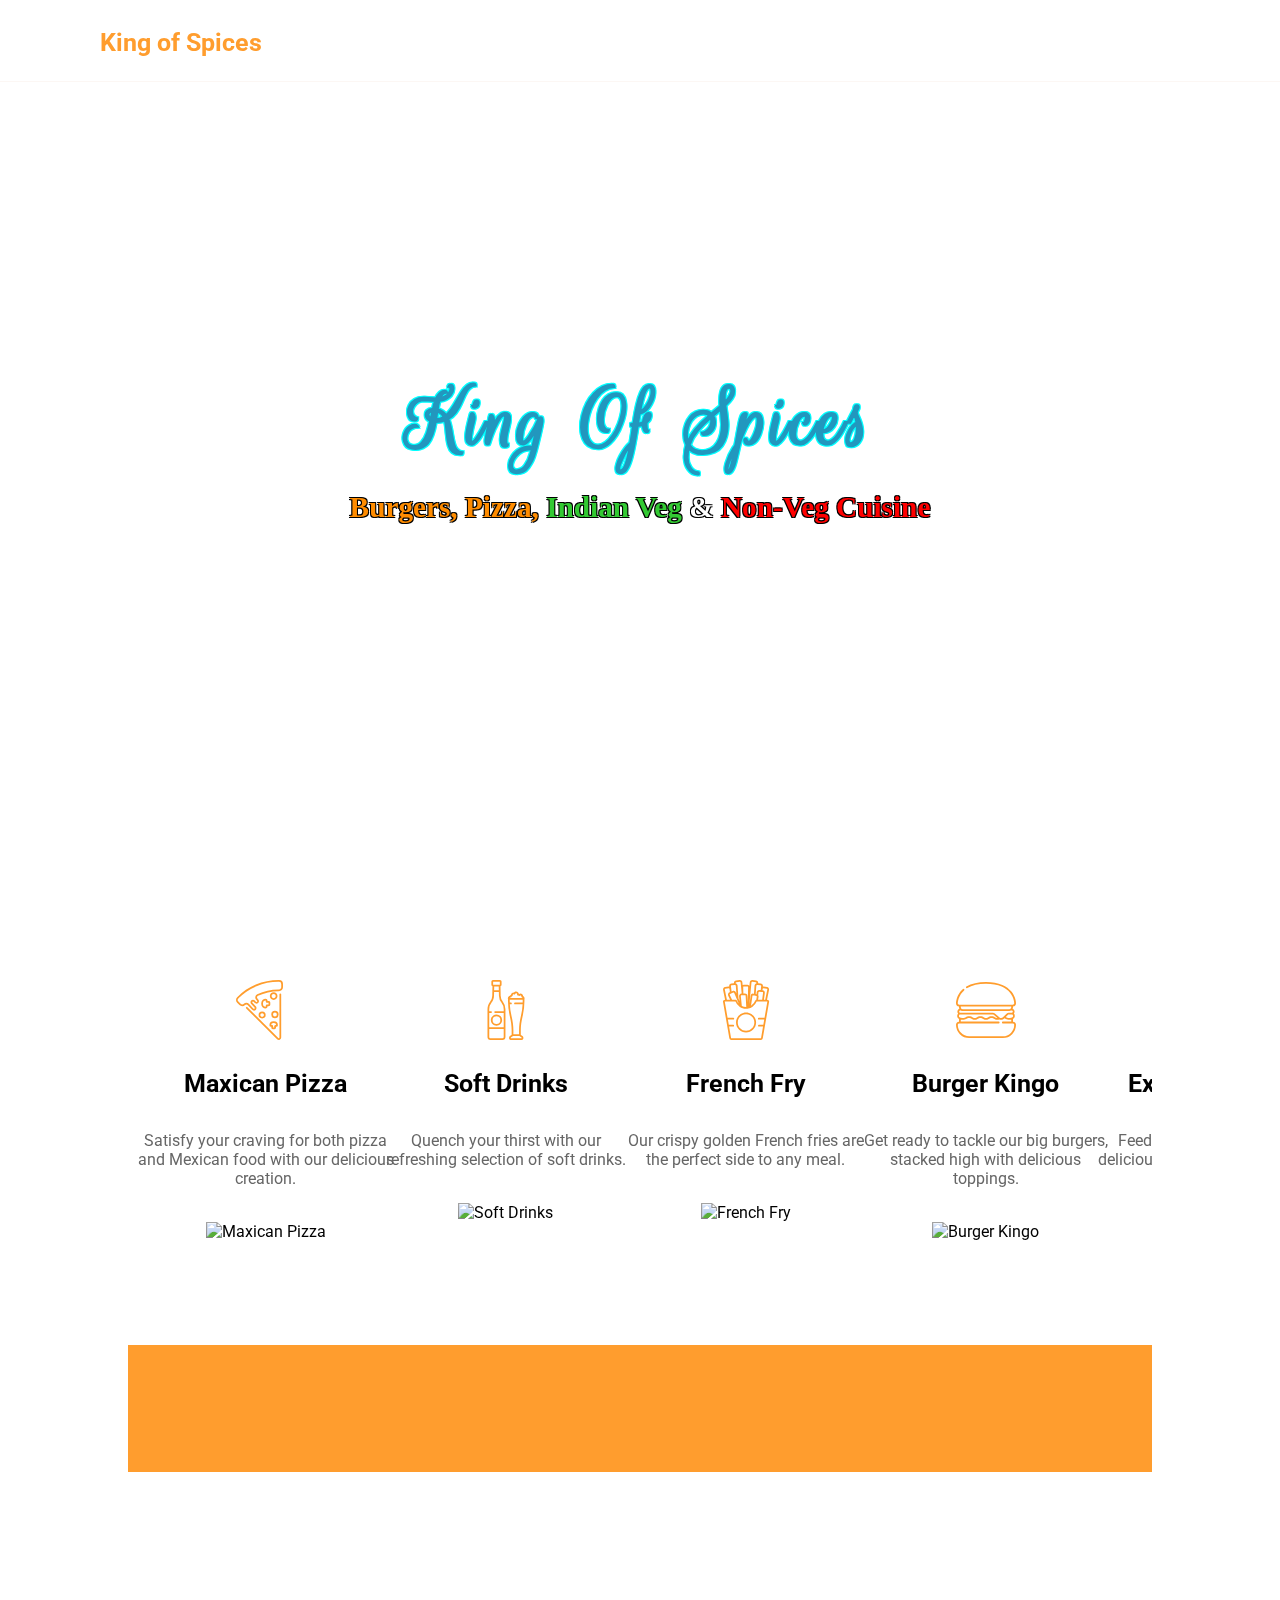
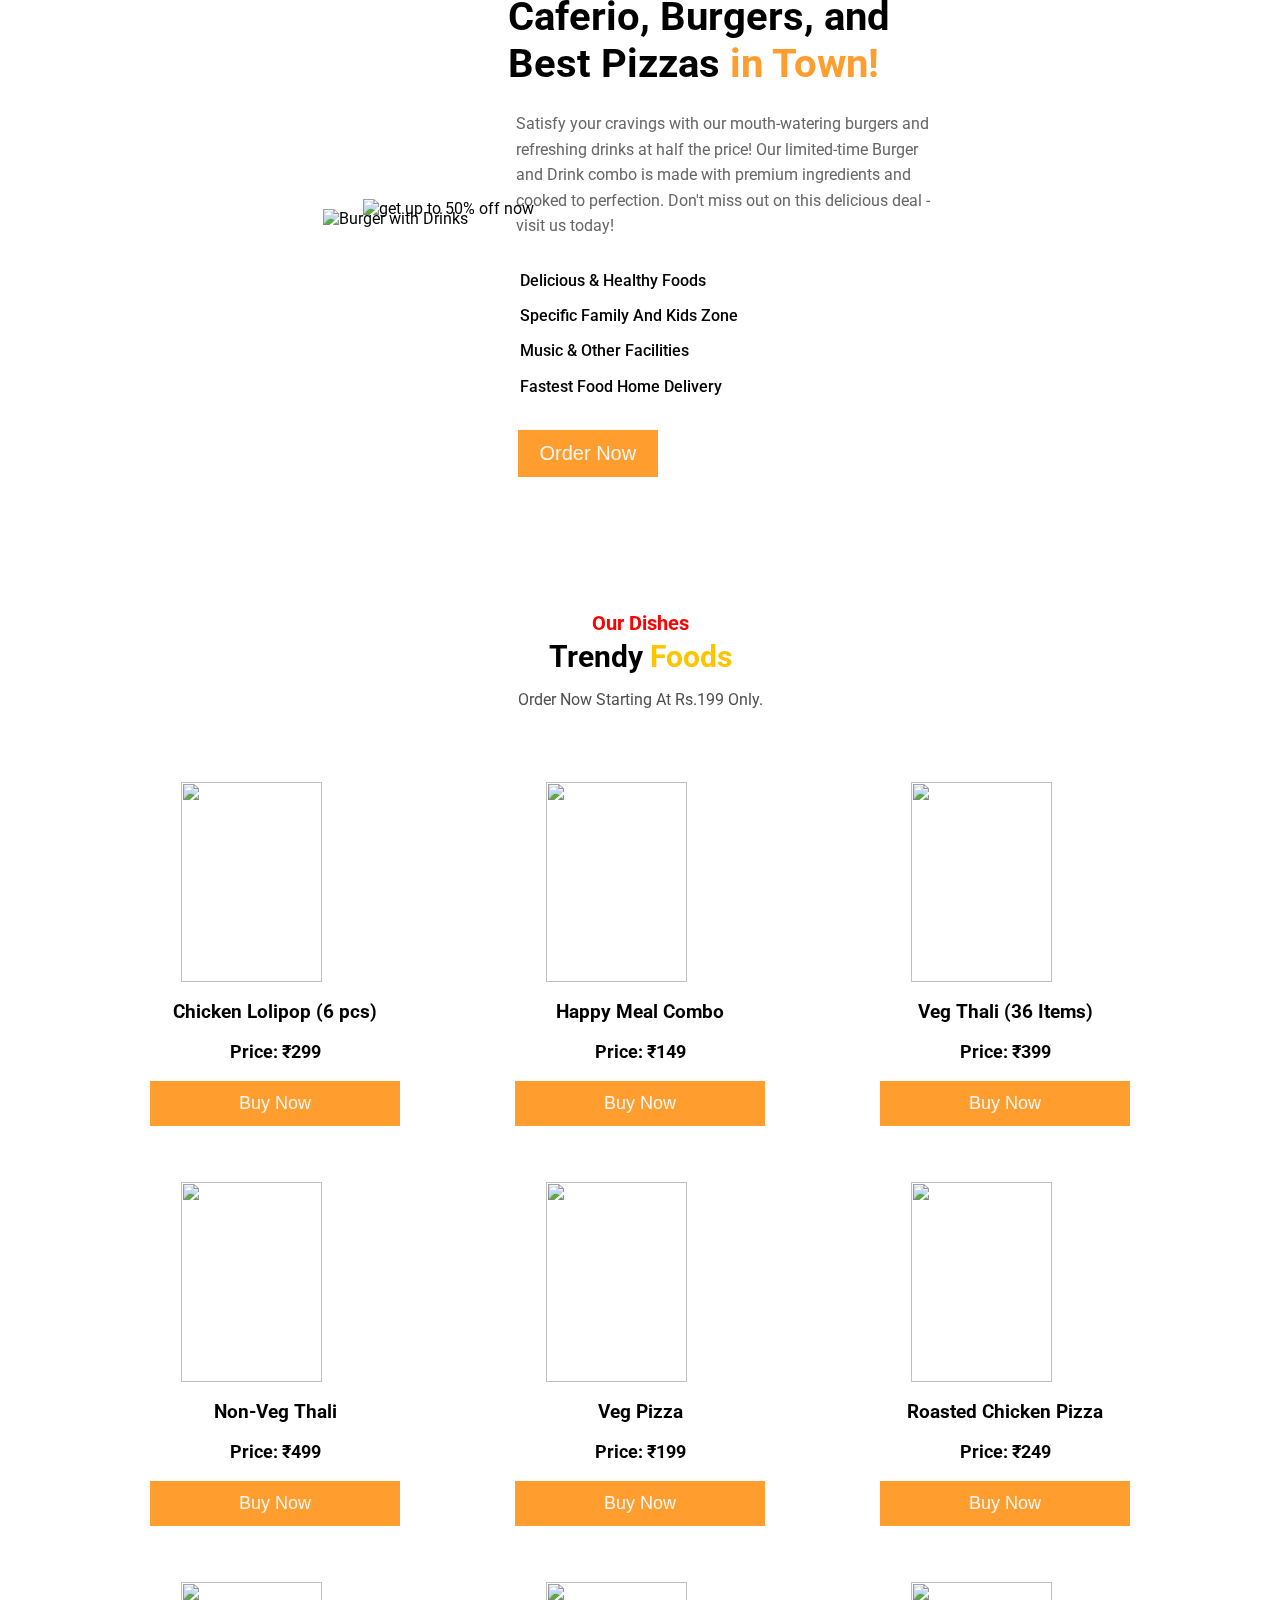
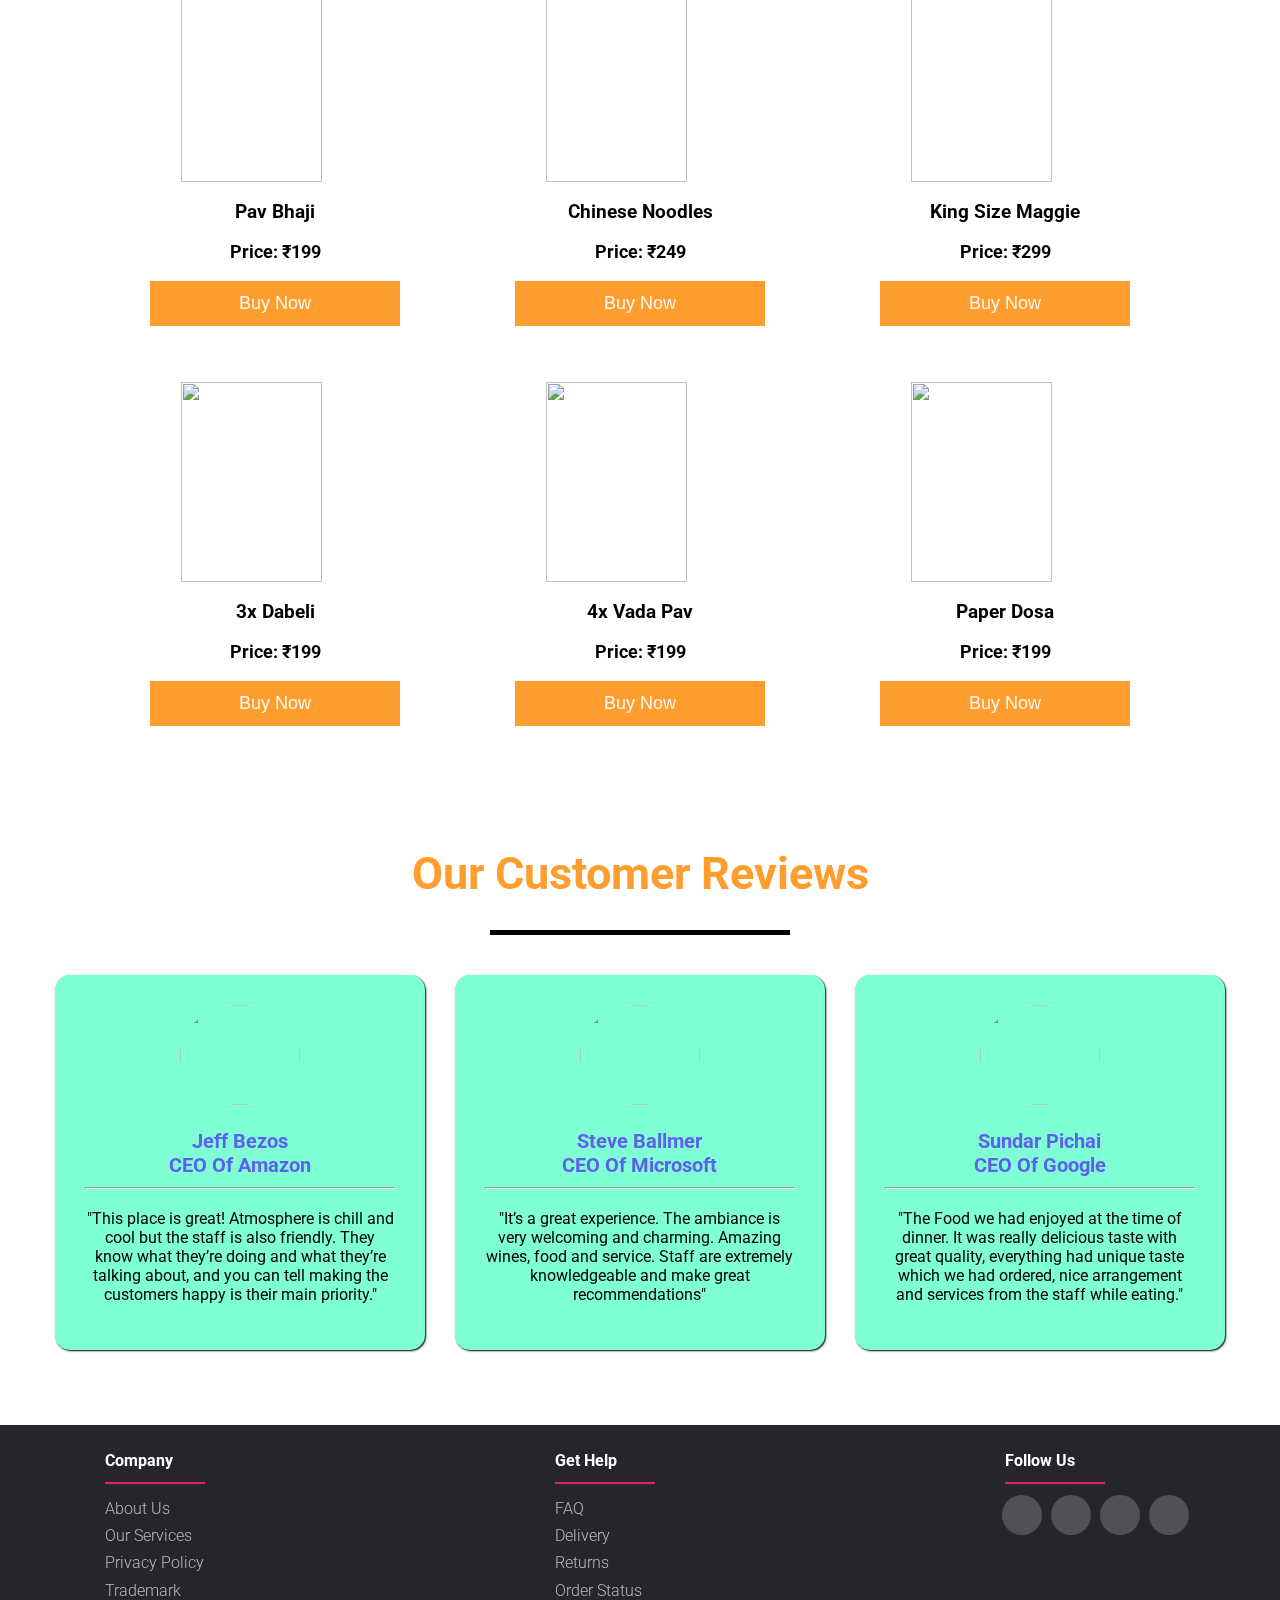
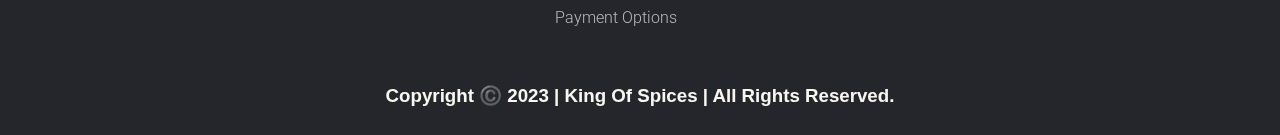
==== commit 41331d92: "Updated: Buy Now buttons at menu" ====
--- a/index.html
+++ b/index.html
@@ -28,8 +28,8 @@
                 <ul class="nav-ul">
                     <li><a href="#">Home</a></li>
                     <li><a href="#menu">Menu</a></li>
-                    <li><a href="#reviews">Reviews</a></li>
-                    <li><a href="#">Reservation</a></li>
+                    <li><a href="about.html">About</a></li>
+                    <li><a href="reservation.html">Reservation</a></li>
                 </ul>
             </nav>
         </header>
@@ -59,8 +59,8 @@
                     </svg>
                 </div>
                 <h3 class="h3-card-title">Maxican Pizza</h3>
-                <p class="card-text">Food is any substance consumed to provide nutritional support for an organism.</p>
-                <img src="./assets/images/promo-1.png" width="200" height="200" alt="Maxican Pizza" class="promo-img">
+                <p class="card-text">Satisfy your craving for both pizza and Mexican food with our delicious creation.</p>
+                <img src="./assets/images/Veg_pizza.png" width="200" height="200" alt="Maxican Pizza" class="promo-img">
             </div>
 
             <div class="promo-card">
@@ -79,8 +79,8 @@
                     </svg>
                 </div>
                 <h3 class="h3-card-title">Soft Drinks</h3>
-                <p class="card-text">Food is any substance consumed to provide nutritional support for an organism.</p>
-                <img src="./assets/images/promo-2.png" width="200" height="200" alt="Soft Drinks" class="promo-img">
+                <p class="card-text">Quench your thirst with our refreshing selection of soft drinks.</p>
+                <img src="./assets/images/Soft_DRinks.png" width="200" height="200" alt="Soft Drinks" class="promo-img">
             </div>
 
             <div class="promo-card">
@@ -99,8 +99,8 @@
                     </svg>
                 </div>
                 <h3 class="h3-card-title">French Fry</h3>
-                <p class="card-text">Food is any substance consumed to provide nutritional support for an organism.</p>
-                <img src="./assets/images/promo-3.png" width="200" height="200" alt="French Fry" class="promo-img">
+                <p class="card-text">Our crispy golden French fries are the perfect side to any meal.</p>
+                <img src="./assets/images/French_Fries.png" width="200" height="200" alt="French Fry" class="promo-img">
             </div>
 
             <div class="promo-card">
@@ -120,8 +120,8 @@
                     </svg>
                 </div>
                 <h3 class="h3-card-title">Burger Kingo</h3>
-                <p class="card-text">Food is any substance consumed to provide nutritional support for an organism.</p>
-                <img src="./assets/images/promo-4.png" width="200" height="200" alt="Burger Kingo" class="promo-img">
+                <p class="card-text">Get ready to tackle our big burgers, stacked high with delicious toppings.</p>
+                <img src="./assets/images/cta-banner.png" width="200" height="200" alt="Burger Kingo" class="promo-img">
             </div>
 
             <div class="promo-card">
@@ -139,9 +139,9 @@
                         </defs>
                     </svg>
                 </div>
-                <h3 class="h3-card-title">Maxican Pizza</h3>
-                <p class="card-text">Food is any substance consumed to provide nutritional support for an organism.</p>
-                <img src="./assets/images/promo-1.png" width="200" height="200" alt="Maxican Pizza" class="promo-img">
+                <h3 class="h3-card-title">Extra Large Pizza</h3>
+                <p class="card-text">Feed the whole family with our delicious and generously sized large pizzas.</p>
+                <img src="./assets/images/chicken_pizza.png" width="200" height="200" alt="Maxican Pizza" class="promo-img">
             </div>
         </div>
     </section>
@@ -160,9 +160,8 @@
                 </h2>
         
                 <p class="section-text">
-                    The restaurants in Hangzhou also catered to many northern Chinese who had fled south from Kaifeng during
-                    the Jurchen
-                    invasion of the 1120s, while it is also known that many restaurants were run by families.
+                    Satisfy your cravings with our mouth-watering burgers and refreshing drinks at half the price! Our limited-time
+                    Burger and Drink combo is made with premium ingredients and cooked to perfection. Don't miss out on this delicious deal - visit us today!
                 </p>
                 <ul class="about-ul">
                     <li>
@@ -171,7 +170,7 @@
                     </li>
                     <li>
                         <i class="fa-solid fa-circle-check ticks" style="color: #ff9d2e;"></i>
-                        <span class="about-text">Spacific Family And Kids Zone</span>
+                        <span class="about-text">Specific Family And Kids Zone</span>
                     </li>
                     <li>
                         <i class="fa-solid fa-circle-check ticks" style="color: #ff9d2e;"></i>
@@ -183,7 +182,7 @@
                     </li>
                 </ul>
 
-                <button class="btn-order-now">Order Now</button>
+                <button class="btn-order-now" onclick="alert('Sorry, this offer is only valid on Friday!')">Order Now</button>
             </div>
         </div>
     </section>
@@ -202,26 +201,26 @@
             <div class="threeitems">
                 <div class="Items">
                     <img class="dishpic" src="./assets/images/food-menu-3.png" alt="">
-                    <h3 class="Dish">Chicken Lolipop</h3>
-                    <p class="price-tag">Price: ₹199</p>
-                    <br>
-                    <button class="btn"><a>Add to Cart</a></button>
+                    <h3 class="Dish">Chicken Lolipop (6 pcs)</h3>
+                    <p class="price-tag">Price: ₹299</p>
+                    <br>
+                    <button class="btn"><a>Buy Now</a></button>
                 </div>
     
                 <div class="Items">
                     <img class="dishpic" src="./assets/images/about-banner.png" alt="">
-                    <h3 class="Dish">Happy Meal</h3>
-                    <p class="price-tag">Price: ₹199</p>
-                    <br>
-                    <button class="btn"><a>Add to Cart</a></button>
+                    <h3 class="Dish">Happy Meal Combo</h3>
+                    <p class="price-tag">Price: ₹149</p>
+                    <br>
+                    <button class="btn"><a>Buy Now</a></button>
                 </div>
     
                 <div class="Items">
                     <img class="dishpic" src="./assets/images/R.png" alt="">
-                    <h3 class="Dish">Veg Thali</h3>
-                    <p class="price-tag">Price: ₹199</p>
-                    <br>
-                    <button class="btn"><a>Add to Cart</a></button>
+                    <h3 class="Dish">Veg Thali (36 Items)</h3>
+                    <p class="price-tag">Price: ₹399</p>
+                    <br>
+                    <button class="btn"><a>Buy Now</a></button>
                 </div>
     
             </div>
@@ -229,10 +228,10 @@
             <div class="threeitems">
                 <div class="Items">
                     <img class="dishpic" src="./assets/images/chickenthali.png" alt="">
-                    <h3 class="Dish">Chicken Thali</h3>
-                    <p class="price-tag">Price: ₹199</p>
-                    <br>
-                    <button class="btn"><a>Add to Cart</a></button>
+                    <h3 class="Dish">Non-Veg Thali</h3>
+                    <p class="price-tag">Price: ₹499</p>
+                    <br>
+                    <button class="btn"><a>Buy Now</a></button>
                 </div>
     
                 <div class="Items">
@@ -240,15 +239,15 @@
                     <h3 class="Dish">Veg Pizza</h3>
                     <p class="price-tag">Price: ₹199</p>
                     <br>
-                    <button class="btn"><a>Add to Cart</a></button>
+                    <button class="btn"><a>Buy Now</a></button>
                 </div>
     
                 <div class="Items">
                     <img class="dishpic" src="./assets/images/chicken_pizza.png" alt="">
-                    <h3 class="Dish">Chicken Pizza</h3>
-                    <p class="price-tag">Price: ₹199</p>
-                    <br>
-                    <button class="btn"><a>Add to Cart</a></button>
+                    <h3 class="Dish">Roasted Chicken Pizza</h3>
+                    <p class="price-tag">Price: ₹249</p>
+                    <br>
+                    <button class="btn"><a>Buy Now</a></button>
                 </div>
             </div>
     
@@ -258,41 +257,41 @@
                     <h3 class="Dish">Pav Bhaji</h3>
                     <p class="price-tag">Price: ₹199</p>
                     <br>
-                    <button class="btn"><a>Add to Cart</a></button>
+                    <button class="btn"><a>Buy Now</a></button>
                 </div>
     
                 <div class="Items">
                     <img class="dishpic" src="./assets/images/chinese_noodles.png" alt="">
                     <h3 class="Dish">Chinese Noodles</h3>
-                    <p class="price-tag">Price: ₹199</p>
-                    <br>
-                    <button class="btn"><a>Add to Cart</a></button>
+                    <p class="price-tag">Price: ₹249</p>
+                    <br>
+                    <button class="btn"><a>Buy Now</a></button>
                 </div>
     
                 <div class="Items">
                     <img class="dishpic" src="./assets/images/king_size_maggie.png" alt="">
                     <h3 class="Dish">King Size Maggie</h3>
+                    <p class="price-tag">Price: ₹299</p>
+                    <br>
+                    <button class="btn"><a>Buy Now</a></button>
+                </div>
+            </div>
+    
+            <div class="threeitems">
+                <div class="Items">
+                    <img class="dishpic" src="./assets/images/dabeli.png" alt="">
+                    <h3 class="Dish">3x Dabeli</h3>
                     <p class="price-tag">Price: ₹199</p>
                     <br>
-                    <button class="btn"><a>Add to Cart</a></button>
-                </div>
-            </div>
-    
-            <div class="threeitems">
-                <div class="Items">
-                    <img class="dishpic" src="./assets/images/dabeli.png" alt="">
-                    <h3 class="Dish">Dabeli</h3>
+                    <button class="btn"><a>Buy Now</a></button>
+                </div>
+    
+                <div class="Items">
+                    <img class="dishpic" src="./assets/images/Vada_Pav _PNG_PSD.png" alt="">
+                    <h3 class="Dish">4x Vada Pav</h3>
                     <p class="price-tag">Price: ₹199</p>
                     <br>
-                    <button class="btn"><a>Add to Cart</a></button>
-                </div>
-    
-                <div class="Items">
-                    <img class="dishpic" src="./assets/images/Vada_Pav _PNG_PSD.png" alt="">
-                    <h3 class="Dish">6xVada Pav</h3>
-                    <p class="price-tag">Price: ₹199</p>
-                    <br>
-                    <button class="btn"><a>Add to Cart</a></button>
+                    <button class="btn"><a>Buy Now</a></button>
                 </div>
     
                 <div class="Items">
@@ -300,7 +299,7 @@
                     <h3 class="Dish">Paper Dosa</h3>
                     <p class="price-tag">Price: ₹199</p>
                     <br>
-                    <button class="btn"><a>Add to Cart</a></button>
+                    <button class="btn"><a>Buy Now</a></button>
                 </div>
             </div>
         </div>
@@ -375,13 +374,42 @@
         </div>
     </section>
 
-    <!-- Book A Table -->
-
     <!-- Footer -->
-    <footer>
-
+    <footer class="footer-main">
+        <div class="footer-row">
+            <div class="footer-col">
+                <h4 class="footer-title">company</h4>
+                <ul>
+                    <li><a href="about.html">about us</a></li>
+                    <li><a href="#">our services</a></li>
+                    <li><a href="#">privacy policy</a></li>
+                    <li><a href="#">trademark</a></li>
+                </ul>
+            </div>
+            <div class="footer-col">
+                <h4 class="footer-title">get help</h4>
+                <ul>
+                    <li><a href="#">FAQ</a></li>
+                    <li><a href="#">delivery</a></li>
+                    <li><a href="#">returns</a></li>
+                    <li><a href="#">order status</a></li>
+                    <li><a href="#">payment options</a></li>
+                </ul>
+            </div>
+            <div class="footer-col">
+                <h4 class="footer-title">follow us</h4>
+                <div class="social-links">
+                    <a href="#"><i class="fab fa-facebook-f"></i></a>
+                    <a href="#"><i class="fab fa-twitter"></i></a>
+                    <a href="#"><i class="fab fa-instagram"></i></a>
+                    <a href="#"><i class="fab fa-linkedin-in"></i></a>
+                </div>
+            </div>
+        </div>
+        <div class="footer-copyright">
+            <h3>Copyright ©️ 2023 | King of Spices | All rights reserved.</h3>
+        </div>
     </footer>
-
 
     <script src="./assets/js/script.js" defer></script>
 </body>
--- a/assets/css/style.css
+++ b/assets/css/style.css
@@ -30,7 +30,7 @@
 /* Header CSS */
 .header-img {
     height: 100vh;
-    background-image: url(/assets/images/main_bg.jpg);
+    background-image: url("../images/main_bg.jpg");
     background-size: cover;
     position: relative;
 }
@@ -295,7 +295,7 @@
 
 /* Menu Items */
 .menu-header {
-    padding-top: 50px;
+    padding-top: 75px;
     width: 100%;
     height: 150px;
 }
@@ -322,18 +322,37 @@
     align-items: center;
     padding: 25px 150px;
 }
-.btn{   
+.btn {
     display: block;
-    margin-left: auto;
-    margin-right: auto;
-    width: 50%;
-    height: 40px;
-    font-size: 19px;
-    color:#000000;
-    border-radius: 10px;
+    background: none;
+    font-size: 18px;
+    font-family: Verdana, Geneva, Tahoma, sans-serif;
     cursor: pointer;
-    box-shadow: 1px 1px 4px grey;
-    border: 0;
+    width: 100%;
+    height: 45px;
+    color: #F9F6F0;
+    transition: color 0.8s;
+    position: relative;
+    overflow: hidden;
+    border: 2px solid #FF9D2E;
+}
+.btn:hover {
+    color: #FF9D2E;
+}
+.btn::before {
+    content: "";
+    position: absolute;
+    left: 0;
+    top: 0;
+    width: 100%;
+    height: 200%;
+    background: #FF9D2E;
+    z-index: -1;
+    transition: 0.8s;
+    border-radius: 0 0 50% 50%;
+}
+.btn:hover::before {
+    height: 0%;
 }
 .dishpic{
     display: block;
@@ -351,10 +370,6 @@
 .Items{
     width: 250px;
     height: 350px;
-}
-.btn:hover{
-    background-color:rgb(255, 196, 0); 
-    box-shadow: 1px 1px 4px black;
 }
 .Dish{
     text-align: center;
@@ -412,7 +427,7 @@
     box-shadow: 1px 1px 2px black;
 }
 .testimonial img{
-    width: 100px;
+    width: 120px;
     height: 100px;
     border-radius: 50%;
 }
@@ -438,3 +453,119 @@
         max-width: 100%;
     }  
 }
+
+/* Footer CSS */
+.footer-main {
+    height: 310px;
+	background-color: #24262b;
+}
+.footer-row {
+    display: flex;
+    justify-content: center;
+    align-items: center;
+    gap: 200px;
+    line-height: 1.7rem;
+    height: 225px;
+}
+.footer-col {
+    height: 225px;
+    width: 250px;
+}
+.footer-col ul {
+    list-style-type: none;
+}
+.footer-col ul li a {
+    text-transform: capitalize;
+    text-align: center;
+    text-decoration: none;
+	font-weight: 300;
+	color: #bbbbbb;
+}
+.footer-col ul li a:hover {
+    color: #e91e63;
+}
+.footer-title {
+    padding-left: 40px;
+    text-transform: capitalize;
+    color: #ffffff;
+    position: relative;
+}
+.footer-title::before{
+	content: '';
+	position: absolute;
+	left: 40px;
+	bottom: -10px;
+	background-color: #e91e63;
+	height: 2px;
+	box-sizing: border-box;
+	width: 100px;
+}
+.social-links {
+    text-align: center;
+    margin-top: 16px;
+    margin-left: 16px;
+}
+.social-links a i {
+    display: inline-block;
+	height: 40px;
+	width: 40px;
+	background-color: rgba(255,255,255,0.2);
+	margin: 0 5px 5px 0;
+	text-align: center;
+	line-height: 40px;
+	border-radius: 50%;
+	color: #ffffff;
+	transition: all 0.4s ease;
+}
+.social-links a i:hover {
+    color: #e91e63;
+    transform: translateY(-5px);
+}
+.footer-copyright {
+    text-align: center;
+    color: #F9F6F0;
+    height: 60px;
+    font-size: 16px;
+    font-family: Robotot, sans-serif;
+    text-transform: capitalize;
+    padding-top: 16px;
+}
+
+/* About Us Page */
+.abs-section {
+    position: relative;
+    height: 100vh;
+    background-image: url("../images/hero-bg.jpg");
+}
+.abs-title {
+    font-family: cursive, sans-serif;
+    font-size: 48px;
+    font-weight: bold;
+    text-align: center;
+    margin: 0;
+    color: #FF9D2E;
+    /* border: 1px solid white; */
+    padding: 40px 0 25px 0;
+    text-shadow: -1px -1px 0 white, 1px -1px 0 white, -1px 1px 0 white, 1px 1px 0 white;
+    padding-right: 20%;
+}
+.abs-image {
+    position: absolute;
+    top: 50px;
+    right: 0;
+    width: 50%;
+    height: 600px;
+}
+.abs-section p {
+    color: white;
+    /* border: 1px solid white; */
+    margin-bottom: 40px;
+    margin-right: 45%;
+    margin-left: 8%;
+    font-family: Roboto, sans-serif;
+    font-size: 20px;
+}
+.abs-section p span a {
+    text-decoration: none;
+    color: #FF9D2E;
+}
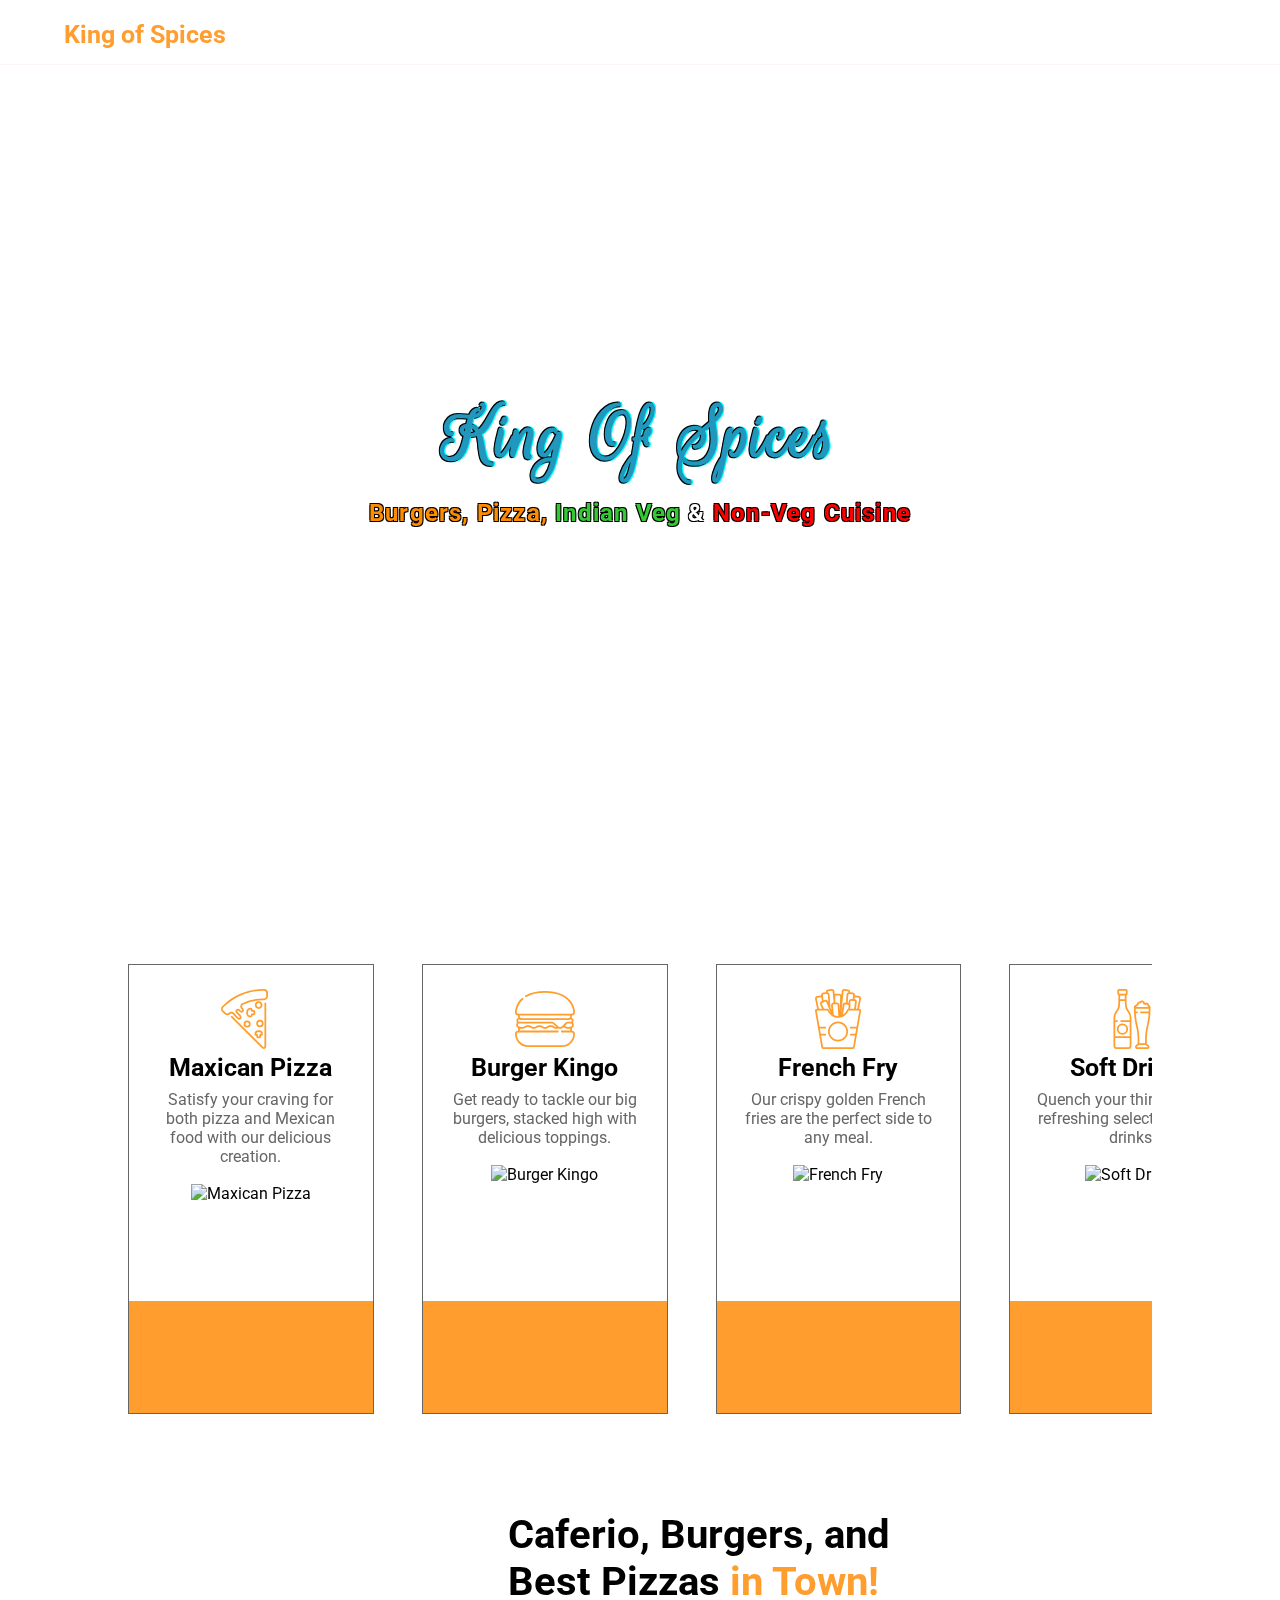
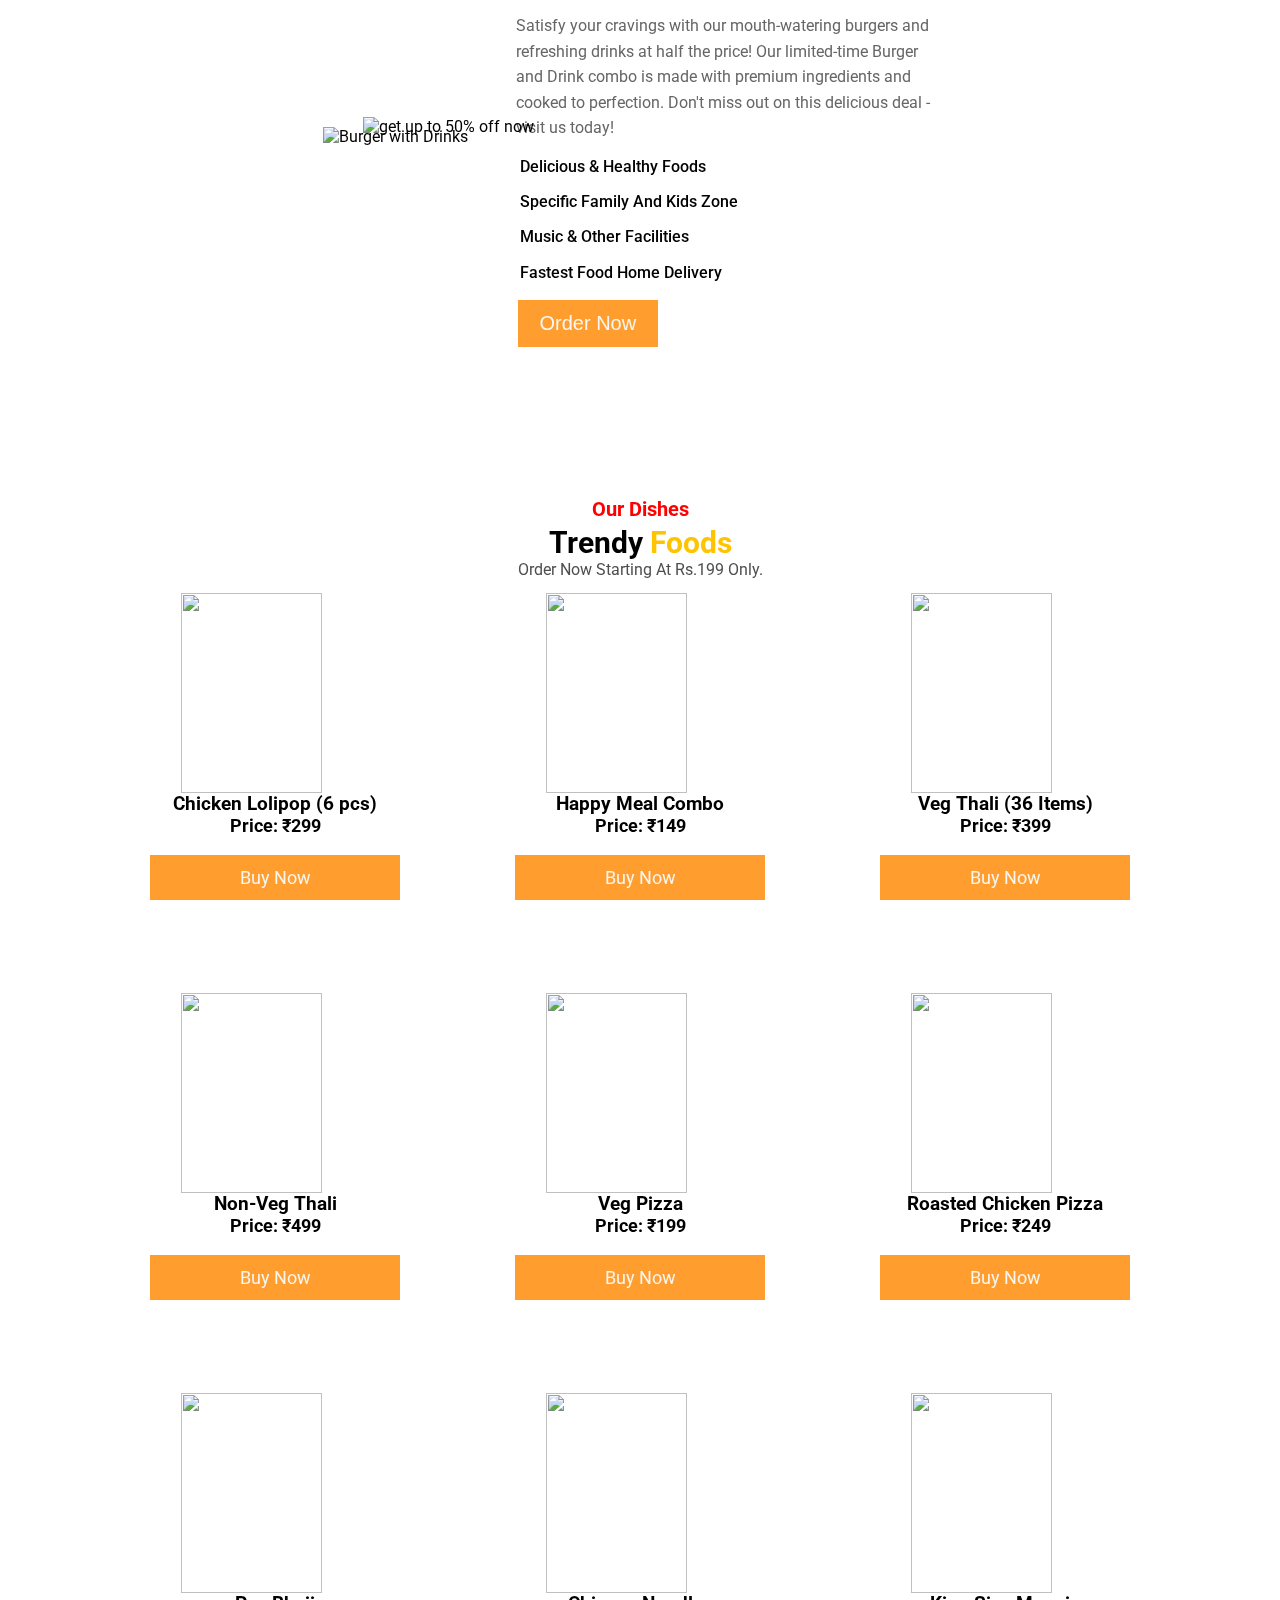
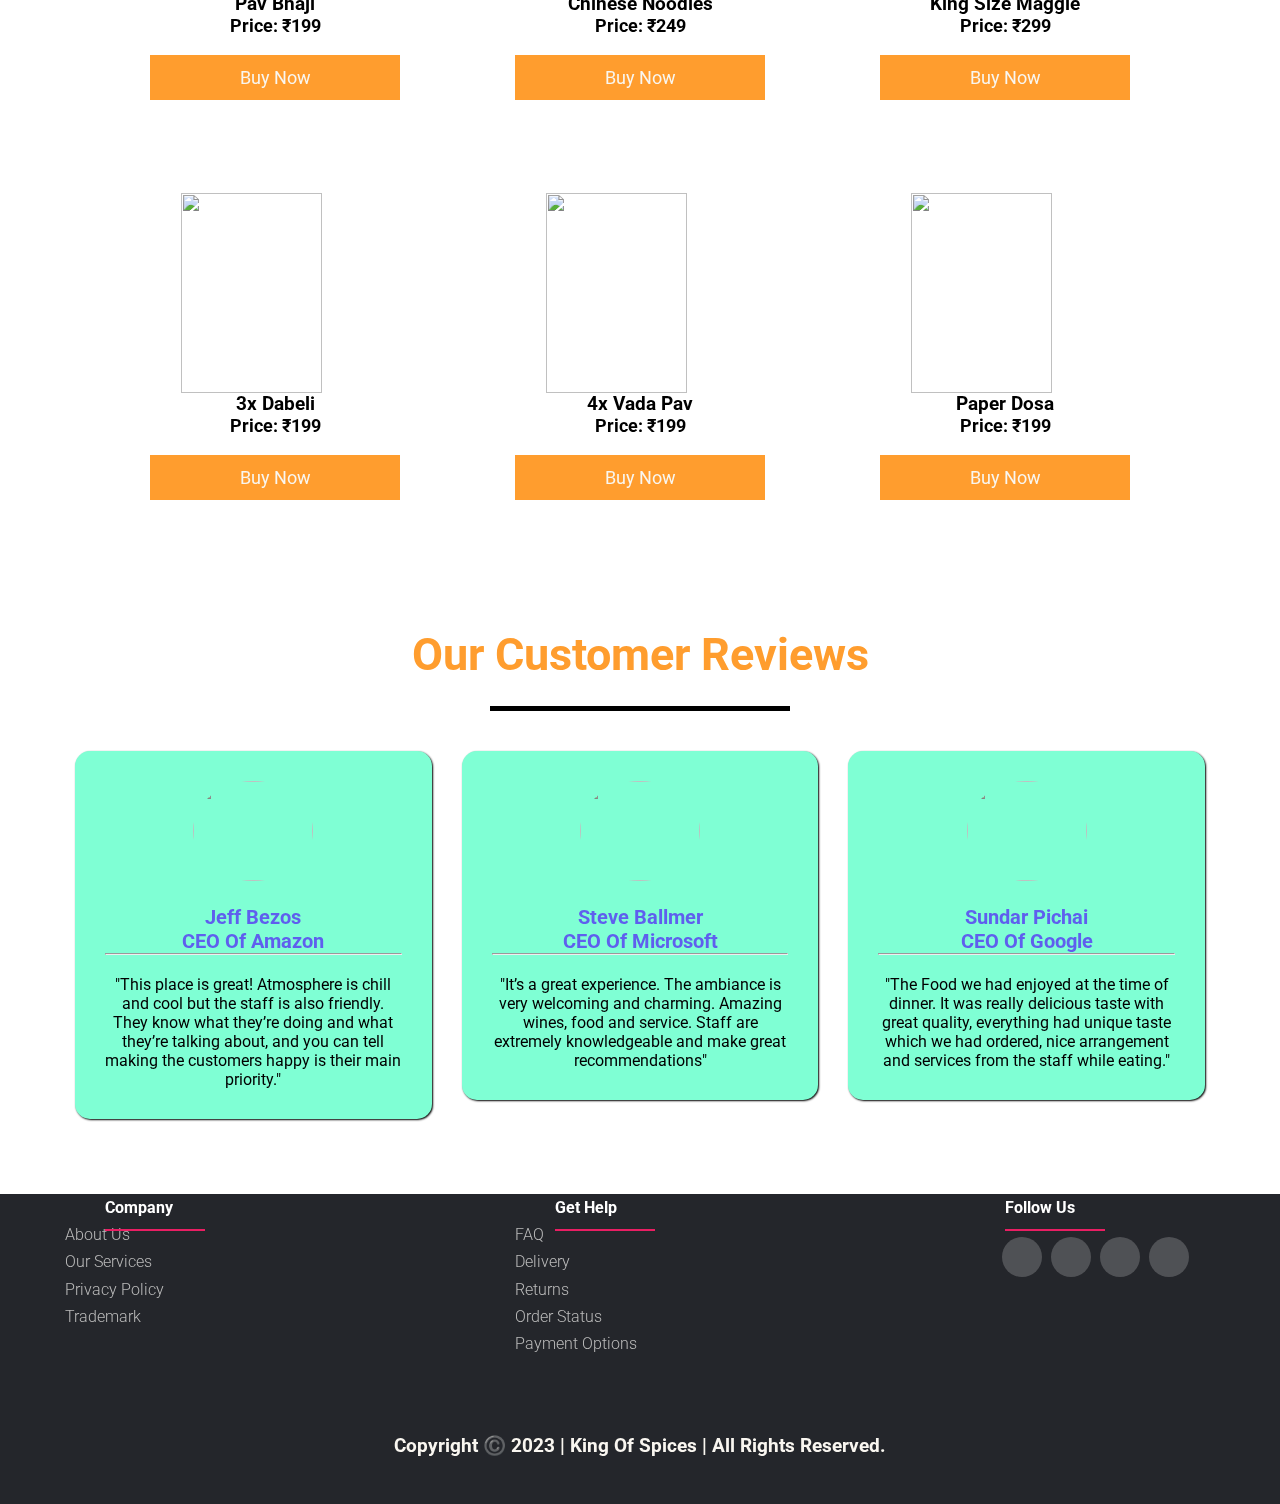
==== commit 6661ae25: "Fix: promo-cards section responsive css" ====
--- a/index.html
+++ b/index.html
@@ -4,38 +4,41 @@
     <meta charset="UTF-8">
     <meta http-equiv="X-UA-Compatible" content="IE=edge">
     <meta name="viewport" content="width=device-width, initial-scale=1.0">
-    <title>King of Spices - Burgers, Pizza, Indian Veg & Non-veg Cuisine</title>
+    <title>King of Spices | Burgers, Pizza, Indian Veg & Non-veg Cuisine</title>
 
     <!-- favicon -->
     <link rel="shortcut icon" href="./favicon.svg" type="image/svg+xml">
 
-    <!-- custom css link -->
+    <!-- external css -->
     <link rel="stylesheet" href="./assets/css/style.css">
+
+    <!-- javascript file -->
+    <script src="./assets/js/script.js" defer></script>
 
     <!-- Font Awesome link -->
     <script src="https://kit.fontawesome.com/5289663089.js" crossorigin="anonymous"></script>
-
-    <!-- preload images -->
-    <link rel="preload" as="image" href="./assets/images/main_bg.jpg">
 </head>
 
 <body>
+
     <!-- Header Section -->
     <section class="header-img">
         <header class="header-main">
             <nav class="nav-main">
                 <h1 class="main-title"><a href="#">King of Spices</a></h1>
+                <div class="openMenu"><i class="fa-solid fa-bars"></i></div>
                 <ul class="nav-ul">
                     <li><a href="#">Home</a></li>
                     <li><a href="#menu">Menu</a></li>
                     <li><a href="about.html">About</a></li>
                     <li><a href="reservation.html">Reservation</a></li>
+                    <div class="closeMenu"><i class="fa-solid fa-xmark"></i></div>
                 </ul>
             </nav>
         </header>
 
         <div class="header-context">
-            <h1 style="color: #2297be; font-family: 'Rouge Script', cursive; font-size: 90px; letter-spacing: 0.2rem; text-shadow: -1px -1px 0 aqua, 1px -1px 0 aqua, -1px 1px 0 aqua, 1px 1px 0 aqua;">King of Spices</h1>
+            <h1>King of Spices</h1>
             <h3 style="text-shadow: -1px -1px 0 black, 1px -1px 0 black, -1px 1px 0 black, 1px 1px 0 black;"><span style="color: #FF8C00;">Burgers, Pizza, </span><span style="color: #33c933;">Indian Veg</span><span style="color: white;"> & </span><span style="color: #FF0000;">Non-veg Cuisine</span></h3>
         </div>
     </section>
@@ -44,104 +47,96 @@
     <section>
         <div class="promo-container">
             <div class="promo-card">
-                <div class="promo-svg">
-                    <svg xmlns="http://www.w3.org/2000/svg" width="60" height="60" fill="none"
-                        xmlns:v="https://vecta.io/nano">
-                        <g clip-path="url(#A)" fill="#ff9d2d">
-                            <path
-                                d="M43.033.002L42.563 0c-7.896 0-15.555 1.546-22.767 4.597-6.965 2.946-13.22 7.163-18.592 12.535l-.043.044c-1.548 1.551-1.546 4.075.004 5.625l2.256 2.257c.754.754 1.76 1.17 2.832 1.17h.001a3.98 3.98 0 0 0 2.834-1.171l.04-.04a1.7 1.7 0 0 1 1.21-.499h.021a1.73 1.73 0 0 1 1.238.537l4.596 4.807c.466.488 1.095.761 1.768.768h.028c.663 0 1.285-.258 1.756-.729.975-.975.993-2.58.04-3.577l-3.308-3.46c-.295-.309-.311-.797-.035-1.087a.76.76 0 0 1 .554-.239h.001a.76.76 0 0 1 .553.236l1.041 1.09c.95.994 2.49 1.079 3.507.195a2.5 2.5 0 0 0 .865-1.787 2.53 2.53 0 0 0-.696-1.858l-.755-.79a1.72 1.72 0 0 1-.454-1.511c.099-.549.444-1.003.944-1.245a46.86 46.86 0 0 1 20.561-4.69l.419.002c1.07.011 2.07-.399 2.827-1.149a3.96 3.96 0 0 0 1.179-2.828V3.984A4 4 0 0 0 43.033.002h0zm2.2 7.199a2.21 2.21 0 0 1-.659 1.581 2.18 2.18 0 0 1-1.575.641l-.435-.002a48.6 48.6 0 0 0-21.325 4.865A3.44 3.44 0 0 0 19.33 16.8a3.46 3.46 0 0 0 .912 3.037l.756.79a.76.76 0 0 1-.052 1.106c-.303.263-.789.226-1.085-.083l-1.041-1.089a2.53 2.53 0 0 0-1.822-.779 2.5 2.5 0 0 0-1.827.784c-.929.976-.912 2.518.037 3.512l3.308 3.46a.82.82 0 0 1-.012 1.121.74.74 0 0 1-.523.215c-.197-.002-.381-.083-.519-.226l-4.596-4.808a3.47 3.47 0 0 0-2.487-1.08h-.042a3.44 3.44 0 0 0-2.449 1.011l-.014.014-.009.009-.022.022c-.423.423-.988.656-1.591.656s-1.168-.232-1.591-.655L2.404 21.56a2.23 2.23 0 0 1 0-3.145l.042-.042A56.54 56.54 0 0 1 20.48 6.214c6.994-2.958 14.423-4.458 22.083-4.458l.454.002h0a2.24 2.24 0 0 1 2.215 2.226v3.218zm-.908 6.202a.88.88 0 0 0-.878.878v43.292c0 .412-.314.574-.411.614s-.433.147-.724-.144L11.436 27.166a.88.88 0 0 0-1.242 0 .88.88 0 0 0 0 1.242l30.877 30.877c.469.469 1.073.715 1.696.715.314 0 .633-.063.942-.19a2.38 2.38 0 0 0 1.494-2.237V14.281a.88.88 0 0 0-.878-.878h0zm-6.657-1.125c-2.112 0-3.83 1.718-3.83 3.83s1.718 3.83 3.83 3.83 3.83-1.718 3.83-3.83-1.718-3.83-3.83-3.83zm0 5.903c-1.143 0-2.074-.93-2.074-2.074s.93-2.073 2.074-2.073 2.073.93 2.073 2.073-.93 2.074-2.073 2.074zM22.575 34.938a3.55 3.55 0 0 0 3.547 3.547 3.55 3.55 0 0 0 3.547-3.547 3.55 3.55 0 0 0-3.547-3.547 3.55 3.55 0 0 0-3.547 3.547h0zm3.547-1.791c.987 0 1.791.803 1.791 1.791s-.803 1.791-1.791 1.791-1.791-.803-1.791-1.791.804-1.791 1.791-1.791zm12.81-2.283a3.68 3.68 0 0 0-3.672 3.672 3.68 3.68 0 0 0 3.672 3.672 3.68 3.68 0 0 0 3.672-3.672 3.68 3.68 0 0 0-3.672-3.672zm0 5.588a1.92 1.92 0 0 1-1.916-1.915 1.92 1.92 0 0 1 1.916-1.916 1.92 1.92 0 0 1 1.915 1.916 1.92 1.92 0 0 1-1.915 1.915zm2.97 8.702a3.92 3.92 0 0 0-3.913-3.912h-.645a3.92 3.92 0 0 0-3.913 3.912 1.7 1.7 0 0 0 1.697 1.697h.23l-.037.687a1.57 1.57 0 0 0 .427 1.16c.294.31.709.488 1.136.488h1.562a1.57 1.57 0 0 0 1.136-.488c.294-.31.45-.733.428-1.16l-.037-.687h.23a1.7 1.7 0 0 0 1.697-1.697h0zm-2.515-.059a1.2 1.2 0 0 0-.87.374c-.225.238-.345.562-.327.889l.057 1.073h-1.16l.057-1.073a1.2 1.2 0 0 0-1.198-1.263h-.758a2.16 2.16 0 0 1 2.156-2.097h.645a2.16 2.16 0 0 1 2.155 2.097h-.758zm-9.689-26.32a4.46 4.46 0 0 0-4.454 4.455v.76a4.46 4.46 0 0 0 4.454 4.455c1.017 0 1.844-.827 1.844-1.843v-.437l.975.052a1.69 1.69 0 0 0 1.251-.46c.335-.318.526-.764.526-1.225v-1.841c0-.461-.192-.908-.526-1.225s-.792-.485-1.251-.46l-.975.052v-.437c0-1.017-.827-1.844-1.844-1.844zm2.84 3.986v1.697l-1.43-.076c-.344-.017-.682.107-.931.343s-.392.569-.392.912v.963c0 .049-.039.087-.087.087A2.7 2.7 0 0 1 27 23.99v-.761a2.7 2.7 0 0 1 2.698-2.698c.048 0 .087.039.087.087v.964c0 .343.143.676.392.912a1.26 1.26 0 0 0 .931.343l1.43-.076z" />
-                        </g>
-                        <defs>
-                            <clipPath id="A">
-                                <path fill="#fff" d="M0 0h60v60H0z" />
-                            </clipPath>
-                        </defs>
-                    </svg>
-                </div>
+                <svg xmlns="http://www.w3.org/2000/svg" width="60" height="60" fill="none"
+                    xmlns:v="https://vecta.io/nano">
+                    <g clip-path="url(#A)" fill="#ff9d2d">
+                        <path
+                            d="M43.033.002L42.563 0c-7.896 0-15.555 1.546-22.767 4.597-6.965 2.946-13.22 7.163-18.592 12.535l-.043.044c-1.548 1.551-1.546 4.075.004 5.625l2.256 2.257c.754.754 1.76 1.17 2.832 1.17h.001a3.98 3.98 0 0 0 2.834-1.171l.04-.04a1.7 1.7 0 0 1 1.21-.499h.021a1.73 1.73 0 0 1 1.238.537l4.596 4.807c.466.488 1.095.761 1.768.768h.028c.663 0 1.285-.258 1.756-.729.975-.975.993-2.58.04-3.577l-3.308-3.46c-.295-.309-.311-.797-.035-1.087a.76.76 0 0 1 .554-.239h.001a.76.76 0 0 1 .553.236l1.041 1.09c.95.994 2.49 1.079 3.507.195a2.5 2.5 0 0 0 .865-1.787 2.53 2.53 0 0 0-.696-1.858l-.755-.79a1.72 1.72 0 0 1-.454-1.511c.099-.549.444-1.003.944-1.245a46.86 46.86 0 0 1 20.561-4.69l.419.002c1.07.011 2.07-.399 2.827-1.149a3.96 3.96 0 0 0 1.179-2.828V3.984A4 4 0 0 0 43.033.002h0zm2.2 7.199a2.21 2.21 0 0 1-.659 1.581 2.18 2.18 0 0 1-1.575.641l-.435-.002a48.6 48.6 0 0 0-21.325 4.865A3.44 3.44 0 0 0 19.33 16.8a3.46 3.46 0 0 0 .912 3.037l.756.79a.76.76 0 0 1-.052 1.106c-.303.263-.789.226-1.085-.083l-1.041-1.089a2.53 2.53 0 0 0-1.822-.779 2.5 2.5 0 0 0-1.827.784c-.929.976-.912 2.518.037 3.512l3.308 3.46a.82.82 0 0 1-.012 1.121.74.74 0 0 1-.523.215c-.197-.002-.381-.083-.519-.226l-4.596-4.808a3.47 3.47 0 0 0-2.487-1.08h-.042a3.44 3.44 0 0 0-2.449 1.011l-.014.014-.009.009-.022.022c-.423.423-.988.656-1.591.656s-1.168-.232-1.591-.655L2.404 21.56a2.23 2.23 0 0 1 0-3.145l.042-.042A56.54 56.54 0 0 1 20.48 6.214c6.994-2.958 14.423-4.458 22.083-4.458l.454.002h0a2.24 2.24 0 0 1 2.215 2.226v3.218zm-.908 6.202a.88.88 0 0 0-.878.878v43.292c0 .412-.314.574-.411.614s-.433.147-.724-.144L11.436 27.166a.88.88 0 0 0-1.242 0 .88.88 0 0 0 0 1.242l30.877 30.877c.469.469 1.073.715 1.696.715.314 0 .633-.063.942-.19a2.38 2.38 0 0 0 1.494-2.237V14.281a.88.88 0 0 0-.878-.878h0zm-6.657-1.125c-2.112 0-3.83 1.718-3.83 3.83s1.718 3.83 3.83 3.83 3.83-1.718 3.83-3.83-1.718-3.83-3.83-3.83zm0 5.903c-1.143 0-2.074-.93-2.074-2.074s.93-2.073 2.074-2.073 2.073.93 2.073 2.073-.93 2.074-2.073 2.074zM22.575 34.938a3.55 3.55 0 0 0 3.547 3.547 3.55 3.55 0 0 0 3.547-3.547 3.55 3.55 0 0 0-3.547-3.547 3.55 3.55 0 0 0-3.547 3.547h0zm3.547-1.791c.987 0 1.791.803 1.791 1.791s-.803 1.791-1.791 1.791-1.791-.803-1.791-1.791.804-1.791 1.791-1.791zm12.81-2.283a3.68 3.68 0 0 0-3.672 3.672 3.68 3.68 0 0 0 3.672 3.672 3.68 3.68 0 0 0 3.672-3.672 3.68 3.68 0 0 0-3.672-3.672zm0 5.588a1.92 1.92 0 0 1-1.916-1.915 1.92 1.92 0 0 1 1.916-1.916 1.92 1.92 0 0 1 1.915 1.916 1.92 1.92 0 0 1-1.915 1.915zm2.97 8.702a3.92 3.92 0 0 0-3.913-3.912h-.645a3.92 3.92 0 0 0-3.913 3.912 1.7 1.7 0 0 0 1.697 1.697h.23l-.037.687a1.57 1.57 0 0 0 .427 1.16c.294.31.709.488 1.136.488h1.562a1.57 1.57 0 0 0 1.136-.488c.294-.31.45-.733.428-1.16l-.037-.687h.23a1.7 1.7 0 0 0 1.697-1.697h0zm-2.515-.059a1.2 1.2 0 0 0-.87.374c-.225.238-.345.562-.327.889l.057 1.073h-1.16l.057-1.073a1.2 1.2 0 0 0-1.198-1.263h-.758a2.16 2.16 0 0 1 2.156-2.097h.645a2.16 2.16 0 0 1 2.155 2.097h-.758zm-9.689-26.32a4.46 4.46 0 0 0-4.454 4.455v.76a4.46 4.46 0 0 0 4.454 4.455c1.017 0 1.844-.827 1.844-1.843v-.437l.975.052a1.69 1.69 0 0 0 1.251-.46c.335-.318.526-.764.526-1.225v-1.841c0-.461-.192-.908-.526-1.225s-.792-.485-1.251-.46l-.975.052v-.437c0-1.017-.827-1.844-1.844-1.844zm2.84 3.986v1.697l-1.43-.076c-.344-.017-.682.107-.931.343s-.392.569-.392.912v.963c0 .049-.039.087-.087.087A2.7 2.7 0 0 1 27 23.99v-.761a2.7 2.7 0 0 1 2.698-2.698c.048 0 .087.039.087.087v.964c0 .343.143.676.392.912a1.26 1.26 0 0 0 .931.343l1.43-.076z" />
+                    </g>
+                    <defs>
+                        <clipPath id="A">
+                            <path fill="#fff" d="M0 0h60v60H0z" />
+                        </clipPath>
+                    </defs>
+                </svg>
                 <h3 class="h3-card-title">Maxican Pizza</h3>
-                <p class="card-text">Satisfy your craving for both pizza and Mexican food with our delicious creation.</p>
+                <p class="card-text">Satisfy your craving for both pizza and Mexican food with our delicious creation.
+                </p>
                 <img src="./assets/images/Veg_pizza.png" width="200" height="200" alt="Maxican Pizza" class="promo-img">
             </div>
 
             <div class="promo-card">
-                <div class="promo-svg">
-                    <svg xmlns="http://www.w3.org/2000/svg" width="60" height="60" fill="none"
-                        xmlns:v="https://vecta.io/nano">
-                        <g clip-path="url(#A)" fill="#ff9d2d">
-                            <path
-                                d="M14.837 40.062c0 3.106 2.528 5.634 5.634 5.634s5.634-2.528 5.634-5.634a5.64 5.64 0 0 0-5.634-5.634c-3.106 0-5.634 2.527-5.634 5.634zm5.634-3.876a3.88 3.88 0 0 1 3.876 3.876 3.88 3.88 0 0 1-3.876 3.876 3.88 3.88 0 0 1-3.876-3.876 3.88 3.88 0 0 1 3.876-3.876zm4.22-20.523l-.2-9.292a1.6 1.6 0 0 0 1.089-1.514V1.599A1.6 1.6 0 0 0 23.981 0H16.96a1.6 1.6 0 0 0-1.599 1.599v3.259a1.6 1.6 0 0 0 1.09 1.514l-.201 9.292a10.3 10.3 0 0 1-2.194 6.117c-1.659 2.107-2.573 4.744-2.573 7.426v27.741A3.06 3.06 0 0 0 14.538 60h11.866a3.06 3.06 0 0 0 3.053-3.053v-27.74a12.06 12.06 0 0 0-2.573-7.426 10.3 10.3 0 0 1-2.194-6.117zM17.119 1.758h6.703v2.941h-6.703V1.758zm5.695 8.398h-4.687l.08-3.7h4.527l.08 3.7zM27.7 56.947a1.3 1.3 0 0 1-1.296 1.295H14.538c-.715 0-1.295-.581-1.295-1.295v-7.978H27.7v7.978zm0-25.703h-8.55a.88.88 0 0 0-.879.878.88.88 0 0 0 .879.879h8.55v14.21H13.242v-14.21h1.819a.88.88 0 0 0 .878-.879.88.88 0 0 0-.878-.878h-1.819v-2.037a10.29 10.29 0 0 1 2.196-6.338c1.602-2.034 2.514-4.579 2.57-7.167l.082-3.787h4.762l.081 3.787a12.08 12.08 0 0 0 2.57 7.167 10.29 10.29 0 0 1 2.196 6.338v2.037zm20.876-12.638c0-1.069-.567-2.026-1.438-2.519-.186-1.394-1.338-2.471-2.727-2.471a2.66 2.66 0 0 0-1.289.334 2.61 2.61 0 0 0-.274-.089c-.193-1.385-1.341-2.453-2.724-2.453-.896 0-1.721.456-2.23 1.188l-.226-.01c-1.262 0-2.34.894-2.658 2.119a2.8 2.8 0 0 0-1.113 1.131c-1.179.329-2.037 1.45-2.037 2.78.001.218.047.432.132.631l-.003.052v1.757a64.33 64.33 0 0 0 1.632 14.388l.141.613c1.294 5.63 1.871 9.946 1.871 13.995v4.586a.54.54 0 0 1-.038.201c-.004.008-.01.016-.013.024a.54.54 0 0 1-.196.23l-1.491.966c-.515.334-.822.899-.822 1.512v.625a1.71 1.71 0 0 0 .007.15c.002.026.005.051.008.077.001.007.001.014.002.022.002.015.005.028.008.043l.016.092a1.66 1.66 0 0 0 .034.133c.014.045.028.083.043.122.006.016.011.032.018.048a1.57 1.57 0 0 0 .055.119c.006.012.012.025.018.038a1.67 1.67 0 0 0 .07.119c.006.01.012.021.018.03.025.038.052.073.079.109.009.01.016.022.025.032.025.031.051.059.078.088.013.015.026.029.039.043a1.42 1.42 0 0 0 .07.065c.024.021.04.038.06.055s.037.028.055.042a1.37 1.37 0 0 0 .086.064c.015.01.031.019.046.028.03.019.059.039.091.056a2.17 2.17 0 0 0 .105.054c.023.011.045.022.066.031a1.83 1.83 0 0 0 .08.031 1.92 1.92 0 0 0 .088.031 1.73 1.73 0 0 0 .086.023c.029.008.059.016.085.021a1.58 1.58 0 0 0 .103.017 1.43 1.43 0 0 0 .076.011 1.94 1.94 0 0 0 .101.006 1.18 1.18 0 0 0 .08.003L45.561 60c.031-.001.058-.001.087-.003s.059-.003.088-.006a1.07 1.07 0 0 0 .087-.011c.034-.005.068-.01.098-.016h0c.035-.008.058-.013.078-.019.032-.008.065-.016.098-.027.02-.006.039-.013.059-.021a1.38 1.38 0 0 0 .103-.039c.015-.006.031-.013.045-.02s.026-.014.04-.021a2.01 2.01 0 0 0 .105-.054c.023-.013.046-.027.069-.042a1.93 1.93 0 0 0 .081-.054 1.46 1.46 0 0 0 .075-.056 2.01 2.01 0 0 0 .064-.053 1.78 1.78 0 0 0 .076-.069c.018-.017.035-.036.052-.054.024-.026.049-.052.071-.079.016-.019.031-.039.047-.059.021-.028.043-.054.062-.083s.033-.052.049-.079.031-.049.045-.074a1.77 1.77 0 0 0 .144-.342 1.62 1.62 0 0 0 .036-.14c.006-.029.011-.059.016-.089.002-.016.006-.031.008-.047l.003-.022.008-.075a1.68 1.68 0 0 0 .008-.15v-.624c0-.613-.307-1.178-.821-1.511l-.553-.358-.94-.609c-.035-.027-.083-.076-.132-.151a1.28 1.28 0 0 1-.047-.084c-.041-.081-.069-.163-.069-.22v-4.585c0-4.048.577-8.364 1.871-13.995l.141-.613a64.33 64.33 0 0 0 1.632-14.388V19.3c0-.018-.002-.035-.003-.052a1.63 1.63 0 0 0 .132-.626v-.016zm-14.012-1.108a.88.88 0 0 0 .792-.617c.108-.352.366-.618.688-.712a.88.88 0 0 0 .63-.79c.035-.58.471-1.033.993-1.033a.9.9 0 0 1 .35.071.88.88 0 0 0 1.174-.527c.145-.425.528-.722.932-.722.549 0 .995.498.995 1.109a1.23 1.23 0 0 1-.021.226.88.88 0 0 0 .968 1.036c.222-.026.438.029.625.159a.88.88 0 0 0 1.095-.073c.178-.163.395-.249.626-.249.549 0 .996.498.996 1.109a1.16 1.16 0 0 1-.005.114.88.88 0 0 0 .65.93c.219.058.408.198.544.386h-12.76c.173-.239.432-.398.728-.414h0zm10.634 39.787l.388.251c.006.004.011.01.015.016l.005.021v.619l-.001.013c-.003.011-.006.016-.009.02l-.052.017H34.892l-.02-.001-.022-.006c-.011-.008-.016-.017-.019-.031l-.001-.63c0-.015.007-.029.02-.037l1.491-.967a2.52 2.52 0 0 0 .135-.095l.023-.018a2.11 2.11 0 0 0 .111-.092c.097-.087.176-.168.248-.254h6.737a3.35 3.35 0 0 0 .102.118l.034.037c.026.026.051.052.078.077.013.013.027.025.041.038a1.97 1.97 0 0 0 .081.07l.039.032a1.81 1.81 0 0 0 .114.081l1.113.722zm1.491-36.227l-.018 1.463h-7.669a.88.88 0 0 0-.879.879.88.88 0 0 0 .879.879h7.603a62.7 62.7 0 0 1-1.502 10.774l-.141.613c-1.325 5.765-1.915 10.202-1.915 14.388v4.299H37.39v-4.299c0-4.187-.591-8.624-1.915-14.388l-.141-.613a62.6 62.6 0 0 1-1.503-10.774h1.08a.88.88 0 0 0 .879-.879.88.88 0 0 0-.879-.879h-1.146l-.019-1.463v-1.387h12.942v1.387z" />
-                        </g>
-                        <defs>
-                            <clipPath id="A">
-                                <path fill="#fff" d="M0 0h60v60H0z" />
-                            </clipPath>
-                        </defs>
-                    </svg>
-                </div>
+                <svg xmlns="http://www.w3.org/2000/svg" width="60" height="60" fill="none"
+                    xmlns:v="https://vecta.io/nano">
+                    <g clip-path="url(#A)">
+                        <path
+                            d="M56.993 41.631v-2.214c0-.133-.01-.265-.023-.396.218-.131.421-.276.605-.435.815-.705 1.245-1.636 1.245-2.691 0-.903-.333-1.764-.907-2.429.451-.536.707-1.218.694-1.928a2.97 2.97 0 0 0-1.991-2.734 3.74 3.74 0 0 0 .368-1.622v-.645A3.25 3.25 0 0 0 60 23.301c0-.248-.052-6.13-4.59-11.715-2.306-2.839-5.359-5.087-9.075-6.682C41.841 2.974 36.345 1.994 30 1.992c-7.992.003-14.592 1.548-19.616 4.592a.88.88 0 1 0 .912 1.506C16.041 5.215 22.334 3.755 30 3.753c6.105.002 11.367.933 15.641 2.769 3.451 1.482 6.278 3.559 8.403 6.174 4.148 5.106 4.196 10.383 4.196 10.605 0 .819-.666 1.484-1.484 1.484H3.245c-.818 0-1.484-.666-1.484-1.484 0-.221.029-2.241 1.035-5.017 1.101-3.038 2.892-5.68 5.323-7.852a.88.88 0 1 0-1.173-1.313C.079 15.255 0 22.975 0 23.301a3.25 3.25 0 0 0 3.017 3.236v.645c0 .585.135 1.14.374 1.635a3.06 3.06 0 0 0-1.153.735 2.9 2.9 0 0 0-.845 2.099c.012.679.255 1.314.67 1.817-.574.665-.906 1.526-.906 2.428-.001 1.056.429 1.986 1.245 2.691.195.169.412.321.646.458a3.74 3.74 0 0 0-.021.373v2.212A3.25 3.25 0 0 0 0 44.866a13.19 13.19 0 0 0 13.172 13.172h33.656A13.19 13.19 0 0 0 60 44.866a3.25 3.25 0 0 0-3.007-3.235h0zm-.57-4.376c-.809.7-2.293.991-3.873.76-1.118-.164-1.707-.475-2.33-.805l-.439-.227 2-2.035c.249-.254.597-.4.953-.4h2.864a2.96 2.96 0 0 0 .805-.111 1.96 1.96 0 0 1 .656 1.46c0 .536-.214.993-.636 1.358h0zM4.778 26.546h50.445v.636c0 .683-.344 1.288-.867 1.65-.015.011-.03.02-.045.03a1.97 1.97 0 0 1-.115.07l-.04.023a2.09 2.09 0 0 1-.153.074 1.95 1.95 0 0 1-.187.069c-.007.002-.014.004-.021.006-.051.016-.103.029-.155.04l-.049.01c-.045.008-.091.016-.137.021l-.052.006c-.062.006-.124.01-.187.01H6.785a2.01 2.01 0 0 1-2.008-2.008v-.636zm-1.283 4.239a1.28 1.28 0 0 1 .906-.384h.428a3.75 3.75 0 0 0 1.957.549h46.428a3.89 3.89 0 0 0 .233-.008c.025-.001.049-.004.073-.006a3.78 3.78 0 0 0 .162-.017l.079-.01c.069-.01.137-.021.204-.035.028-.006.056-.013.085-.019l.138-.034c.035-.009.07-.019.104-.029s.074-.023.11-.035l.105-.035c.06-.022.12-.046.178-.071.035-.015.07-.032.105-.048s.065-.031.098-.047l.102-.053c.038-.021.077-.043.114-.065.023-.013.046-.025.069-.039h.48a1.2 1.2 0 0 1 1.193 1.17c.009.45-.266.877-.699 1.087h0c-.176.086-.361.13-.548.13h-2.864c-.825 0-1.631.337-2.209.927l-3.568 3.632c-.85.866-2.199.983-3.184.317l-.064-.044a2.4 2.4 0 0 1-.162-.125l-4.623-3.961a3.1 3.1 0 0 0-2.015-.745H4.347a1.18 1.18 0 0 1-.523-.123h0a1.19 1.19 0 0 1-.669-1.047c-.006-.307.115-.602.341-.833h0zm-.577 5.112a1.96 1.96 0 0 1 .65-1.453 2.93 2.93 0 0 0 .779.105H36.91a1.34 1.34 0 0 1 .87.321l3.655 3.132a6.22 6.22 0 0 1-.229.004c-1.159 0-1.685-.315-2.352-.715-.755-.452-1.611-.965-3.257-.965s-2.501.513-3.257.965c-.666.399-1.193.715-2.352.715s-1.686-.315-2.352-.715c-.755-.452-1.611-.965-3.257-.965s-2.502.513-3.257.965c-.667.399-1.193.715-2.352.715s-1.686-.315-2.352-.715c-.755-.452-1.611-.965-3.257-.965-1.739 0-2.587.45-3.407.884-.623.33-1.211.641-2.329.805-1.58.231-3.063-.06-3.872-.759a1.73 1.73 0 0 1-.635-1.359h0zm43.91 20.382H13.172c-6.292 0-11.412-5.12-11.412-11.412 0-.818.666-1.484 1.484-1.484h39.461a.88.88 0 1 0 0-1.761H4.788v-1.928c.5.104 1.033.159 1.587.159.426 0 .863-.032 1.306-.097 1.419-.208 2.205-.624 2.898-.991.716-.38 1.282-.679 2.583-.679 1.159 0 1.686.315 2.352.715.755.452 1.611.965 3.257.965s2.501-.513 3.256-.965c.667-.399 1.193-.715 2.352-.715s1.686.315 2.352.715c.755.452 1.611.965 3.257.965s2.501-.513 3.256-.965c.666-.399 1.193-.715 2.352-.715s1.686.315 2.352.715c.755.452 1.611.965 3.257.965.784 0 1.441-.114 2.073-.358.596.295 1.244.442 1.893.442 1.108 0 2.214-.428 3.042-1.27l.246-.25c.331.117.62.268.938.437.694.367 1.479.783 2.898.991.443.065.881.097 1.306.097.569 0 1.117-.058 1.63-.169v1.937h-8.431a.88.88 0 1 0 0 1.761h9.954c.819 0 1.484.666 1.484 1.484a11.43 11.43 0 0 1-11.412 11.412h0z"
+                            fill="#ff9d2d" />
+                    </g>
+                    <defs>
+                        <clipPath id="A">
+                            <path fill="#fff" d="M0 0h60v60H0z" />
+                        </clipPath>
+                    </defs>
+                </svg>
+                <h3 class="h3-card-title">Burger Kingo</h3>
+                <p class="card-text">Get ready to tackle our big burgers, stacked high with delicious toppings.</p>
+                <img src="./assets/images/cta-banner.png" width="200" height="200" alt="Burger Kingo" class="promo-img">
+            </div>
+
+            <div class="promo-card">
+                <svg xmlns="http://www.w3.org/2000/svg" width="60" height="60" fill="none"
+                    xmlns:v="https://vecta.io/nano">
+                    <g clip-path="url(#A)" fill="#ff9d2d">
+                        <path
+                            d="M30.057 32.375c-5.536 0-10.04 4.504-10.04 10.04s4.504 10.04 10.04 10.04 10.04-4.504 10.04-10.04-4.504-10.04-10.04-10.04h0zm0 18.322c-4.567 0-8.282-3.715-8.282-8.282s3.715-8.282 8.282-8.282 8.282 3.715 8.282 8.282-3.715 8.282-8.282 8.282zM51.089 19.66h-.069l2.006-9.708c.148-.715.001-1.451-.402-2.018a2.29 2.29 0 0 0-1.582-.957l-3.385-.448a2.37 2.37 0 0 0-.754.022l.03-.252c.086-.732-.125-1.462-.578-2.002-.425-.506-1.018-.806-1.671-.843l-2.506-.143c.082-.712-.109-1.428-.532-1.975a2.39 2.39 0 0 0-1.633-.929L36.522.015a2.42 2.42 0 0 0-1.806.541 2.77 2.77 0 0 0-.993 1.879l-.318 3.293a2.49 2.49 0 0 0-.285-.351 2.4 2.4 0 0 0-1.728-.736h-3.467a2.37 2.37 0 0 0-1.285.379l-.249-2.586a2.77 2.77 0 0 0-.993-1.879 2.42 2.42 0 0 0-1.806-.541L20.1.407a2.39 2.39 0 0 0-1.633.929c-.423.547-.614 1.263-.532 1.975l-2.506.143c-.652.037-1.246.336-1.671.843-.454.54-.664 1.27-.578 2.002l.03.253a2.37 2.37 0 0 0-.754-.023l-3.385.448a2.29 2.29 0 0 0-1.582.957c-.403.567-.55 1.303-.402 2.018l2.006 9.708h-.069a1.99 1.99 0 0 0-1.965 2.332l6.267 36.353A1.99 1.99 0 0 0 15.292 60h29.53a1.99 1.99 0 0 0 1.965-1.655l6.267-36.353a1.99 1.99 0 0 0-1.965-2.332h0zM46.648 8.735c.167-.311.481-.504.78-.463l3.385.448c.196.026.314.141.379.233.121.171.163.406.114.644l-2.08 10.063h-1.285l.855-6.758a2.44 2.44 0 0 0-.535-1.872 2.28 2.28 0 0 0-1.652-.821l-.136-.007.173-1.467zm-1.199 3.175l1.072.055c.2.011.325.111.394.194.115.137.164.323.139.523l-.884 6.979h-4.106l.475-2.775a2.35 2.35 0 0 0-.32-1.641l.209-2.71a.83.83 0 0 1 .366-.627c.12-.079.261-.122.407-.114l2.248.115h.001zm-4.364-6.898h.035 0l3.465.197a.59.59 0 0 1 .425.218c.143.171.208.414.178.667l-.27 2.295-.203 1.723-1.426-.073c-1.337-.069-2.509.99-2.615 2.36l-.134 1.741-.822-.129.564-8.13c.033-.482.399-.872.803-.869h0zm-.28 11.577l-.541 3.161a1.99 1.99 0 0 0-1.268 1.197 9.56 9.56 0 0 1-3.458 4.419l-.516.335 1.413-9.801c.023-.163.109-.307.242-.405s.295-.138.458-.112l1.499.236 1.663.262a.61.61 0 0 1 .402.248c.096.134.134.297.106.46h0zm-7.294 6.349l1.962-20.334c.027-.275.154-.523.351-.683.106-.086.281-.184.503-.159l3.493.391a.64.64 0 0 1 .437.257c.15.194.213.46.174.73l-.031.211-.043.015-.055.019-.163.062-.041.018a2.48 2.48 0 0 0-.301.159l-.026.016-.176.123-.105.083-.019.016-.146.135-.035.036-.071.076-.074.087-.066.083-.048.065-.06.087-.064.103-.037.065-.063.12-.027.059-.055.126-.021.052-.056.162-.012.041-.041.152-.008.033-.034.181-.006.042-.021.192-.553 7.977-.566-.089a2.35 2.35 0 0 0-2.714 2.002l-1.209 8.388.025-1.099zM27.458 6.605c.091-.094.247-.206.469-.206h3.467c.221 0 .378.113.47.207a.91.91 0 0 1 .246.656l-.346 15.202-.343-6.567a2.67 2.67 0 0 0-.807-1.788c-.502-.485-1.151-.733-1.829-.697l-1.411.075-.03-1.154-.13-5.074c-.006-.251.082-.489.243-.654zm1.42 8.562c.248-.011.429.123.514.206.164.158.261.377.273.616l.579 11.097-.188.003a9.52 9.52 0 0 1-4.229-.982L24.83 16.2c-.024-.239.043-.47.183-.634.08-.093.22-.207.432-.218l3.433-.181zM19.859 2.41a.64.64 0 0 1 .438-.257l3.492-.391c.223-.025.396.073.503.159a1 1 0 0 1 .35.683l.946 9.805.03 1.171-.265.014c-.651.035-1.245.329-1.674.829a2.61 2.61 0 0 0-.598 1.954l.483 4.796-1.09-2.613-.888-12.8-.021-.191-.006-.042-.034-.181-.007-.031-.041-.157-.011-.037-.058-.166-.017-.044-.061-.141-.012-.027-.078-.149-.027-.048-.087-.139-.026-.037-.078-.107-.033-.043-.103-.121-.037-.039-.095-.095-.029-.029-.123-.107-.039-.031-.134-.1-.017-.011-.136-.086-.029-.017-.156-.083-.018-.009-.168-.073-.182-.062-.037-.216c-.039-.27.024-.536.174-.73zm-4.754 3.017a.59.59 0 0 1 .425-.217l3.467-.198h.002c.425-.012.801.379.834.869l.528 7.616-.436-1.046a2.67 2.67 0 0 0-1.362-1.412 2.59 2.59 0 0 0-.231-.091l-.24-.069c-.007-.001-.015-.004-.022-.005a2.42 2.42 0 0 0-.223-.039l-.028-.004-.22-.016c-.011 0-.021-.001-.031-.001s-.025-.001-.037-.001l-.116.005-.099.005-.148.02-.093.014-.16.039-.076.019-.232.083-1.052.44-.159-1.349-.47-3.995c-.029-.253.036-.496.179-.667zm-.991 8.519l.52-.218.523-.218h.001l2.128-.89a.7.7 0 0 1 .553.02.92.92 0 0 1 .465.488l4.377 10.488a9.55 9.55 0 0 1-1.561-2.67c-.3-.781-1.031-1.286-1.864-1.286h-3.199l-2.236-4.705c-.103-.217-.118-.457-.041-.659a.65.65 0 0 1 .073-.14c.055-.08.138-.159.26-.211zM8.81 9.596c-.049-.239-.008-.473.113-.644.065-.092.184-.206.38-.232l3.385-.448c.297-.039.612.152.78.463l.186 1.578.215 1.83-.433.181a2.35 2.35 0 0 0-1.297 1.344c-.248.649-.214 1.393.095 2.041l1.877 3.951h-3.222L8.81 9.596zm42.512 12.098l-2.776 16.102h-5.748a.88.88 0 0 0-.879.879.88.88 0 0 0 .879.879h5.445l-.914 5.302h-4.415a.88.88 0 0 0-.879.879.88.88 0 0 0 .879.879h4.112l-1.971 11.433c-.02.113-.118.196-.233.196h-29.53c-.115 0-.213-.082-.233-.196l-1.971-11.433H17.2a.88.88 0 0 0 .879-.879.88.88 0 0 0-.879-.879h-4.415l-.914-5.302h5.472a.88.88 0 0 0 .879-.879.88.88 0 0 0-.879-.879h-5.775L8.793 21.694c-.016-.09.02-.154.052-.192a.23.23 0 0 1 .181-.084h10.23a.24.24 0 0 1 .223.158 11.31 11.31 0 0 0 4.091 5.229c1.908 1.336 4.152 2.042 6.488 2.042l.364-.007.173-.007.152-.009a11.41 11.41 0 0 0 1.582-.206 11.25 11.25 0 0 0 4.218-1.813 11.31 11.31 0 0 0 4.091-5.229.24.24 0 0 1 .222-.158h10.23a.23.23 0 0 1 .232.277h0z" />
+                    </g>
+                    <defs>
+                        <clipPath id="A">
+                            <path fill="#fff" d="M0 0h60v60H0z" />
+                        </clipPath>
+                    </defs>
+                </svg>
+                <h3 class="h3-card-title">French Fry</h3>
+                <p class="card-text">Our crispy golden French fries are the perfect side to any meal.</p>
+                <img src="./assets/images/French_Fries.png" width="200" height="200" alt="French Fry" class="promo-img">
+            </div>
+
+            <div class="promo-card">
+                <svg xmlns="http://www.w3.org/2000/svg" width="60" height="60" fill="none"
+                    xmlns:v="https://vecta.io/nano">
+                    <g clip-path="url(#A)" fill="#ff9d2d">
+                        <path
+                            d="M14.837 40.062c0 3.106 2.528 5.634 5.634 5.634s5.634-2.528 5.634-5.634a5.64 5.64 0 0 0-5.634-5.634c-3.106 0-5.634 2.527-5.634 5.634zm5.634-3.876a3.88 3.88 0 0 1 3.876 3.876 3.88 3.88 0 0 1-3.876 3.876 3.88 3.88 0 0 1-3.876-3.876 3.88 3.88 0 0 1 3.876-3.876zm4.22-20.523l-.2-9.292a1.6 1.6 0 0 0 1.089-1.514V1.599A1.6 1.6 0 0 0 23.981 0H16.96a1.6 1.6 0 0 0-1.599 1.599v3.259a1.6 1.6 0 0 0 1.09 1.514l-.201 9.292a10.3 10.3 0 0 1-2.194 6.117c-1.659 2.107-2.573 4.744-2.573 7.426v27.741A3.06 3.06 0 0 0 14.538 60h11.866a3.06 3.06 0 0 0 3.053-3.053v-27.74a12.06 12.06 0 0 0-2.573-7.426 10.3 10.3 0 0 1-2.194-6.117zM17.119 1.758h6.703v2.941h-6.703V1.758zm5.695 8.398h-4.687l.08-3.7h4.527l.08 3.7zM27.7 56.947a1.3 1.3 0 0 1-1.296 1.295H14.538c-.715 0-1.295-.581-1.295-1.295v-7.978H27.7v7.978zm0-25.703h-8.55a.88.88 0 0 0-.879.878.88.88 0 0 0 .879.879h8.55v14.21H13.242v-14.21h1.819a.88.88 0 0 0 .878-.879.88.88 0 0 0-.878-.878h-1.819v-2.037a10.29 10.29 0 0 1 2.196-6.338c1.602-2.034 2.514-4.579 2.57-7.167l.082-3.787h4.762l.081 3.787a12.08 12.08 0 0 0 2.57 7.167 10.29 10.29 0 0 1 2.196 6.338v2.037zm20.876-12.638c0-1.069-.567-2.026-1.438-2.519-.186-1.394-1.338-2.471-2.727-2.471a2.66 2.66 0 0 0-1.289.334 2.61 2.61 0 0 0-.274-.089c-.193-1.385-1.341-2.453-2.724-2.453-.896 0-1.721.456-2.23 1.188l-.226-.01c-1.262 0-2.34.894-2.658 2.119a2.8 2.8 0 0 0-1.113 1.131c-1.179.329-2.037 1.45-2.037 2.78.001.218.047.432.132.631l-.003.052v1.757a64.33 64.33 0 0 0 1.632 14.388l.141.613c1.294 5.63 1.871 9.946 1.871 13.995v4.586a.54.54 0 0 1-.038.201c-.004.008-.01.016-.013.024a.54.54 0 0 1-.196.23l-1.491.966c-.515.334-.822.899-.822 1.512v.625a1.71 1.71 0 0 0 .007.15c.002.026.005.051.008.077.001.007.001.014.002.022.002.015.005.028.008.043l.016.092a1.66 1.66 0 0 0 .034.133c.014.045.028.083.043.122.006.016.011.032.018.048a1.57 1.57 0 0 0 .055.119c.006.012.012.025.018.038a1.67 1.67 0 0 0 .07.119c.006.01.012.021.018.03.025.038.052.073.079.109.009.01.016.022.025.032.025.031.051.059.078.088.013.015.026.029.039.043a1.42 1.42 0 0 0 .07.065c.024.021.04.038.06.055s.037.028.055.042a1.37 1.37 0 0 0 .086.064c.015.01.031.019.046.028.03.019.059.039.091.056a2.17 2.17 0 0 0 .105.054c.023.011.045.022.066.031a1.83 1.83 0 0 0 .08.031 1.92 1.92 0 0 0 .088.031 1.73 1.73 0 0 0 .086.023c.029.008.059.016.085.021a1.58 1.58 0 0 0 .103.017 1.43 1.43 0 0 0 .076.011 1.94 1.94 0 0 0 .101.006 1.18 1.18 0 0 0 .08.003L45.561 60c.031-.001.058-.001.087-.003s.059-.003.088-.006a1.07 1.07 0 0 0 .087-.011c.034-.005.068-.01.098-.016h0c.035-.008.058-.013.078-.019.032-.008.065-.016.098-.027.02-.006.039-.013.059-.021a1.38 1.38 0 0 0 .103-.039c.015-.006.031-.013.045-.02s.026-.014.04-.021a2.01 2.01 0 0 0 .105-.054c.023-.013.046-.027.069-.042a1.93 1.93 0 0 0 .081-.054 1.46 1.46 0 0 0 .075-.056 2.01 2.01 0 0 0 .064-.053 1.78 1.78 0 0 0 .076-.069c.018-.017.035-.036.052-.054.024-.026.049-.052.071-.079.016-.019.031-.039.047-.059.021-.028.043-.054.062-.083s.033-.052.049-.079.031-.049.045-.074a1.77 1.77 0 0 0 .144-.342 1.62 1.62 0 0 0 .036-.14c.006-.029.011-.059.016-.089.002-.016.006-.031.008-.047l.003-.022.008-.075a1.68 1.68 0 0 0 .008-.15v-.624c0-.613-.307-1.178-.821-1.511l-.553-.358-.94-.609c-.035-.027-.083-.076-.132-.151a1.28 1.28 0 0 1-.047-.084c-.041-.081-.069-.163-.069-.22v-4.585c0-4.048.577-8.364 1.871-13.995l.141-.613a64.33 64.33 0 0 0 1.632-14.388V19.3c0-.018-.002-.035-.003-.052a1.63 1.63 0 0 0 .132-.626v-.016zm-14.012-1.108a.88.88 0 0 0 .792-.617c.108-.352.366-.618.688-.712a.88.88 0 0 0 .63-.79c.035-.58.471-1.033.993-1.033a.9.9 0 0 1 .35.071.88.88 0 0 0 1.174-.527c.145-.425.528-.722.932-.722.549 0 .995.498.995 1.109a1.23 1.23 0 0 1-.021.226.88.88 0 0 0 .968 1.036c.222-.026.438.029.625.159a.88.88 0 0 0 1.095-.073c.178-.163.395-.249.626-.249.549 0 .996.498.996 1.109a1.16 1.16 0 0 1-.005.114.88.88 0 0 0 .65.93c.219.058.408.198.544.386h-12.76c.173-.239.432-.398.728-.414h0zm10.634 39.787l.388.251c.006.004.011.01.015.016l.005.021v.619l-.001.013c-.003.011-.006.016-.009.02l-.052.017H34.892l-.02-.001-.022-.006c-.011-.008-.016-.017-.019-.031l-.001-.63c0-.015.007-.029.02-.037l1.491-.967a2.52 2.52 0 0 0 .135-.095l.023-.018a2.11 2.11 0 0 0 .111-.092c.097-.087.176-.168.248-.254h6.737a3.35 3.35 0 0 0 .102.118l.034.037c.026.026.051.052.078.077.013.013.027.025.041.038a1.97 1.97 0 0 0 .081.07l.039.032a1.81 1.81 0 0 0 .114.081l1.113.722zm1.491-36.227l-.018 1.463h-7.669a.88.88 0 0 0-.879.879.88.88 0 0 0 .879.879h7.603a62.7 62.7 0 0 1-1.502 10.774l-.141.613c-1.325 5.765-1.915 10.202-1.915 14.388v4.299H37.39v-4.299c0-4.187-.591-8.624-1.915-14.388l-.141-.613a62.6 62.6 0 0 1-1.503-10.774h1.08a.88.88 0 0 0 .879-.879.88.88 0 0 0-.879-.879h-1.146l-.019-1.463v-1.387h12.942v1.387z" />
+                    </g>
+                    <defs>
+                        <clipPath id="A">
+                            <path fill="#fff" d="M0 0h60v60H0z" />
+                        </clipPath>
+                    </defs>
+                </svg>
                 <h3 class="h3-card-title">Soft Drinks</h3>
                 <p class="card-text">Quench your thirst with our refreshing selection of soft drinks.</p>
                 <img src="./assets/images/Soft_DRinks.png" width="200" height="200" alt="Soft Drinks" class="promo-img">
             </div>
 
             <div class="promo-card">
-                <div class="promo-svg">
-                    <svg xmlns="http://www.w3.org/2000/svg" width="60" height="60" fill="none"
-                        xmlns:v="https://vecta.io/nano">
-                        <g clip-path="url(#A)" fill="#ff9d2d">
-                            <path
-                                d="M30.057 32.375c-5.536 0-10.04 4.504-10.04 10.04s4.504 10.04 10.04 10.04 10.04-4.504 10.04-10.04-4.504-10.04-10.04-10.04h0zm0 18.322c-4.567 0-8.282-3.715-8.282-8.282s3.715-8.282 8.282-8.282 8.282 3.715 8.282 8.282-3.715 8.282-8.282 8.282zM51.089 19.66h-.069l2.006-9.708c.148-.715.001-1.451-.402-2.018a2.29 2.29 0 0 0-1.582-.957l-3.385-.448a2.37 2.37 0 0 0-.754.022l.03-.252c.086-.732-.125-1.462-.578-2.002-.425-.506-1.018-.806-1.671-.843l-2.506-.143c.082-.712-.109-1.428-.532-1.975a2.39 2.39 0 0 0-1.633-.929L36.522.015a2.42 2.42 0 0 0-1.806.541 2.77 2.77 0 0 0-.993 1.879l-.318 3.293a2.49 2.49 0 0 0-.285-.351 2.4 2.4 0 0 0-1.728-.736h-3.467a2.37 2.37 0 0 0-1.285.379l-.249-2.586a2.77 2.77 0 0 0-.993-1.879 2.42 2.42 0 0 0-1.806-.541L20.1.407a2.39 2.39 0 0 0-1.633.929c-.423.547-.614 1.263-.532 1.975l-2.506.143c-.652.037-1.246.336-1.671.843-.454.54-.664 1.27-.578 2.002l.03.253a2.37 2.37 0 0 0-.754-.023l-3.385.448a2.29 2.29 0 0 0-1.582.957c-.403.567-.55 1.303-.402 2.018l2.006 9.708h-.069a1.99 1.99 0 0 0-1.965 2.332l6.267 36.353A1.99 1.99 0 0 0 15.292 60h29.53a1.99 1.99 0 0 0 1.965-1.655l6.267-36.353a1.99 1.99 0 0 0-1.965-2.332h0zM46.648 8.735c.167-.311.481-.504.78-.463l3.385.448c.196.026.314.141.379.233.121.171.163.406.114.644l-2.08 10.063h-1.285l.855-6.758a2.44 2.44 0 0 0-.535-1.872 2.28 2.28 0 0 0-1.652-.821l-.136-.007.173-1.467zm-1.199 3.175l1.072.055c.2.011.325.111.394.194.115.137.164.323.139.523l-.884 6.979h-4.106l.475-2.775a2.35 2.35 0 0 0-.32-1.641l.209-2.71a.83.83 0 0 1 .366-.627c.12-.079.261-.122.407-.114l2.248.115h.001zm-4.364-6.898h.035 0l3.465.197a.59.59 0 0 1 .425.218c.143.171.208.414.178.667l-.27 2.295-.203 1.723-1.426-.073c-1.337-.069-2.509.99-2.615 2.36l-.134 1.741-.822-.129.564-8.13c.033-.482.399-.872.803-.869h0zm-.28 11.577l-.541 3.161a1.99 1.99 0 0 0-1.268 1.197 9.56 9.56 0 0 1-3.458 4.419l-.516.335 1.413-9.801c.023-.163.109-.307.242-.405s.295-.138.458-.112l1.499.236 1.663.262a.61.61 0 0 1 .402.248c.096.134.134.297.106.46h0zm-7.294 6.349l1.962-20.334c.027-.275.154-.523.351-.683.106-.086.281-.184.503-.159l3.493.391a.64.64 0 0 1 .437.257c.15.194.213.46.174.73l-.031.211-.043.015-.055.019-.163.062-.041.018a2.48 2.48 0 0 0-.301.159l-.026.016-.176.123-.105.083-.019.016-.146.135-.035.036-.071.076-.074.087-.066.083-.048.065-.06.087-.064.103-.037.065-.063.12-.027.059-.055.126-.021.052-.056.162-.012.041-.041.152-.008.033-.034.181-.006.042-.021.192-.553 7.977-.566-.089a2.35 2.35 0 0 0-2.714 2.002l-1.209 8.388.025-1.099zM27.458 6.605c.091-.094.247-.206.469-.206h3.467c.221 0 .378.113.47.207a.91.91 0 0 1 .246.656l-.346 15.202-.343-6.567a2.67 2.67 0 0 0-.807-1.788c-.502-.485-1.151-.733-1.829-.697l-1.411.075-.03-1.154-.13-5.074c-.006-.251.082-.489.243-.654zm1.42 8.562c.248-.011.429.123.514.206.164.158.261.377.273.616l.579 11.097-.188.003a9.52 9.52 0 0 1-4.229-.982L24.83 16.2c-.024-.239.043-.47.183-.634.08-.093.22-.207.432-.218l3.433-.181zM19.859 2.41a.64.64 0 0 1 .438-.257l3.492-.391c.223-.025.396.073.503.159a1 1 0 0 1 .35.683l.946 9.805.03 1.171-.265.014c-.651.035-1.245.329-1.674.829a2.61 2.61 0 0 0-.598 1.954l.483 4.796-1.09-2.613-.888-12.8-.021-.191-.006-.042-.034-.181-.007-.031-.041-.157-.011-.037-.058-.166-.017-.044-.061-.141-.012-.027-.078-.149-.027-.048-.087-.139-.026-.037-.078-.107-.033-.043-.103-.121-.037-.039-.095-.095-.029-.029-.123-.107-.039-.031-.134-.1-.017-.011-.136-.086-.029-.017-.156-.083-.018-.009-.168-.073-.182-.062-.037-.216c-.039-.27.024-.536.174-.73zm-4.754 3.017a.59.59 0 0 1 .425-.217l3.467-.198h.002c.425-.012.801.379.834.869l.528 7.616-.436-1.046a2.67 2.67 0 0 0-1.362-1.412 2.59 2.59 0 0 0-.231-.091l-.24-.069c-.007-.001-.015-.004-.022-.005a2.42 2.42 0 0 0-.223-.039l-.028-.004-.22-.016c-.011 0-.021-.001-.031-.001s-.025-.001-.037-.001l-.116.005-.099.005-.148.02-.093.014-.16.039-.076.019-.232.083-1.052.44-.159-1.349-.47-3.995c-.029-.253.036-.496.179-.667zm-.991 8.519l.52-.218.523-.218h.001l2.128-.89a.7.7 0 0 1 .553.02.92.92 0 0 1 .465.488l4.377 10.488a9.55 9.55 0 0 1-1.561-2.67c-.3-.781-1.031-1.286-1.864-1.286h-3.199l-2.236-4.705c-.103-.217-.118-.457-.041-.659a.65.65 0 0 1 .073-.14c.055-.08.138-.159.26-.211zM8.81 9.596c-.049-.239-.008-.473.113-.644.065-.092.184-.206.38-.232l3.385-.448c.297-.039.612.152.78.463l.186 1.578.215 1.83-.433.181a2.35 2.35 0 0 0-1.297 1.344c-.248.649-.214 1.393.095 2.041l1.877 3.951h-3.222L8.81 9.596zm42.512 12.098l-2.776 16.102h-5.748a.88.88 0 0 0-.879.879.88.88 0 0 0 .879.879h5.445l-.914 5.302h-4.415a.88.88 0 0 0-.879.879.88.88 0 0 0 .879.879h4.112l-1.971 11.433c-.02.113-.118.196-.233.196h-29.53c-.115 0-.213-.082-.233-.196l-1.971-11.433H17.2a.88.88 0 0 0 .879-.879.88.88 0 0 0-.879-.879h-4.415l-.914-5.302h5.472a.88.88 0 0 0 .879-.879.88.88 0 0 0-.879-.879h-5.775L8.793 21.694c-.016-.09.02-.154.052-.192a.23.23 0 0 1 .181-.084h10.23a.24.24 0 0 1 .223.158 11.31 11.31 0 0 0 4.091 5.229c1.908 1.336 4.152 2.042 6.488 2.042l.364-.007.173-.007.152-.009a11.41 11.41 0 0 0 1.582-.206 11.25 11.25 0 0 0 4.218-1.813 11.31 11.31 0 0 0 4.091-5.229.24.24 0 0 1 .222-.158h10.23a.23.23 0 0 1 .232.277h0z" />
-                        </g>
-                        <defs>
-                            <clipPath id="A">
-                                <path fill="#fff" d="M0 0h60v60H0z" />
-                            </clipPath>
-                        </defs>
-                    </svg>
-                </div>
-                <h3 class="h3-card-title">French Fry</h3>
-                <p class="card-text">Our crispy golden French fries are the perfect side to any meal.</p>
-                <img src="./assets/images/French_Fries.png" width="200" height="200" alt="French Fry" class="promo-img">
-            </div>
-
-            <div class="promo-card">
-                <div class="promo-svg">
-                    <svg xmlns="http://www.w3.org/2000/svg" width="60" height="60" fill="none"
-                        xmlns:v="https://vecta.io/nano">
-                        <g clip-path="url(#A)">
-                            <path
-                                d="M56.993 41.631v-2.214c0-.133-.01-.265-.023-.396.218-.131.421-.276.605-.435.815-.705 1.245-1.636 1.245-2.691 0-.903-.333-1.764-.907-2.429.451-.536.707-1.218.694-1.928a2.97 2.97 0 0 0-1.991-2.734 3.74 3.74 0 0 0 .368-1.622v-.645A3.25 3.25 0 0 0 60 23.301c0-.248-.052-6.13-4.59-11.715-2.306-2.839-5.359-5.087-9.075-6.682C41.841 2.974 36.345 1.994 30 1.992c-7.992.003-14.592 1.548-19.616 4.592a.88.88 0 1 0 .912 1.506C16.041 5.215 22.334 3.755 30 3.753c6.105.002 11.367.933 15.641 2.769 3.451 1.482 6.278 3.559 8.403 6.174 4.148 5.106 4.196 10.383 4.196 10.605 0 .819-.666 1.484-1.484 1.484H3.245c-.818 0-1.484-.666-1.484-1.484 0-.221.029-2.241 1.035-5.017 1.101-3.038 2.892-5.68 5.323-7.852a.88.88 0 1 0-1.173-1.313C.079 15.255 0 22.975 0 23.301a3.25 3.25 0 0 0 3.017 3.236v.645c0 .585.135 1.14.374 1.635a3.06 3.06 0 0 0-1.153.735 2.9 2.9 0 0 0-.845 2.099c.012.679.255 1.314.67 1.817-.574.665-.906 1.526-.906 2.428-.001 1.056.429 1.986 1.245 2.691.195.169.412.321.646.458a3.74 3.74 0 0 0-.021.373v2.212A3.25 3.25 0 0 0 0 44.866a13.19 13.19 0 0 0 13.172 13.172h33.656A13.19 13.19 0 0 0 60 44.866a3.25 3.25 0 0 0-3.007-3.235h0zm-.57-4.376c-.809.7-2.293.991-3.873.76-1.118-.164-1.707-.475-2.33-.805l-.439-.227 2-2.035c.249-.254.597-.4.953-.4h2.864a2.96 2.96 0 0 0 .805-.111 1.96 1.96 0 0 1 .656 1.46c0 .536-.214.993-.636 1.358h0zM4.778 26.546h50.445v.636c0 .683-.344 1.288-.867 1.65-.015.011-.03.02-.045.03a1.97 1.97 0 0 1-.115.07l-.04.023a2.09 2.09 0 0 1-.153.074 1.95 1.95 0 0 1-.187.069c-.007.002-.014.004-.021.006-.051.016-.103.029-.155.04l-.049.01c-.045.008-.091.016-.137.021l-.052.006c-.062.006-.124.01-.187.01H6.785a2.01 2.01 0 0 1-2.008-2.008v-.636zm-1.283 4.239a1.28 1.28 0 0 1 .906-.384h.428a3.75 3.75 0 0 0 1.957.549h46.428a3.89 3.89 0 0 0 .233-.008c.025-.001.049-.004.073-.006a3.78 3.78 0 0 0 .162-.017l.079-.01c.069-.01.137-.021.204-.035.028-.006.056-.013.085-.019l.138-.034c.035-.009.07-.019.104-.029s.074-.023.11-.035l.105-.035c.06-.022.12-.046.178-.071.035-.015.07-.032.105-.048s.065-.031.098-.047l.102-.053c.038-.021.077-.043.114-.065.023-.013.046-.025.069-.039h.48a1.2 1.2 0 0 1 1.193 1.17c.009.45-.266.877-.699 1.087h0c-.176.086-.361.13-.548.13h-2.864c-.825 0-1.631.337-2.209.927l-3.568 3.632c-.85.866-2.199.983-3.184.317l-.064-.044a2.4 2.4 0 0 1-.162-.125l-4.623-3.961a3.1 3.1 0 0 0-2.015-.745H4.347a1.18 1.18 0 0 1-.523-.123h0a1.19 1.19 0 0 1-.669-1.047c-.006-.307.115-.602.341-.833h0zm-.577 5.112a1.96 1.96 0 0 1 .65-1.453 2.93 2.93 0 0 0 .779.105H36.91a1.34 1.34 0 0 1 .87.321l3.655 3.132a6.22 6.22 0 0 1-.229.004c-1.159 0-1.685-.315-2.352-.715-.755-.452-1.611-.965-3.257-.965s-2.501.513-3.257.965c-.666.399-1.193.715-2.352.715s-1.686-.315-2.352-.715c-.755-.452-1.611-.965-3.257-.965s-2.502.513-3.257.965c-.667.399-1.193.715-2.352.715s-1.686-.315-2.352-.715c-.755-.452-1.611-.965-3.257-.965-1.739 0-2.587.45-3.407.884-.623.33-1.211.641-2.329.805-1.58.231-3.063-.06-3.872-.759a1.73 1.73 0 0 1-.635-1.359h0zm43.91 20.382H13.172c-6.292 0-11.412-5.12-11.412-11.412 0-.818.666-1.484 1.484-1.484h39.461a.88.88 0 1 0 0-1.761H4.788v-1.928c.5.104 1.033.159 1.587.159.426 0 .863-.032 1.306-.097 1.419-.208 2.205-.624 2.898-.991.716-.38 1.282-.679 2.583-.679 1.159 0 1.686.315 2.352.715.755.452 1.611.965 3.257.965s2.501-.513 3.256-.965c.667-.399 1.193-.715 2.352-.715s1.686.315 2.352.715c.755.452 1.611.965 3.257.965s2.501-.513 3.256-.965c.666-.399 1.193-.715 2.352-.715s1.686.315 2.352.715c.755.452 1.611.965 3.257.965.784 0 1.441-.114 2.073-.358.596.295 1.244.442 1.893.442 1.108 0 2.214-.428 3.042-1.27l.246-.25c.331.117.62.268.938.437.694.367 1.479.783 2.898.991.443.065.881.097 1.306.097.569 0 1.117-.058 1.63-.169v1.937h-8.431a.88.88 0 1 0 0 1.761h9.954c.819 0 1.484.666 1.484 1.484a11.43 11.43 0 0 1-11.412 11.412h0z"
-                                fill="#ff9d2d" />
-                        </g>
-                        <defs>
-                            <clipPath id="A">
-                                <path fill="#fff" d="M0 0h60v60H0z" />
-                            </clipPath>
-                        </defs>
-                    </svg>
-                </div>
-                <h3 class="h3-card-title">Burger Kingo</h3>
-                <p class="card-text">Get ready to tackle our big burgers, stacked high with delicious toppings.</p>
-                <img src="./assets/images/cta-banner.png" width="200" height="200" alt="Burger Kingo" class="promo-img">
-            </div>
-
-            <div class="promo-card">
-                <div class="promo-svg">
-                    <svg xmlns="http://www.w3.org/2000/svg" width="60" height="60" fill="none"
-                        xmlns:v="https://vecta.io/nano">
-                        <g clip-path="url(#A)" fill="#ff9d2d">
-                            <path
-                                d="M43.033.002L42.563 0c-7.896 0-15.555 1.546-22.767 4.597-6.965 2.946-13.22 7.163-18.592 12.535l-.043.044c-1.548 1.551-1.546 4.075.004 5.625l2.256 2.257c.754.754 1.76 1.17 2.832 1.17h.001a3.98 3.98 0 0 0 2.834-1.171l.04-.04a1.7 1.7 0 0 1 1.21-.499h.021a1.73 1.73 0 0 1 1.238.537l4.596 4.807c.466.488 1.095.761 1.768.768h.028c.663 0 1.285-.258 1.756-.729.975-.975.993-2.58.04-3.577l-3.308-3.46c-.295-.309-.311-.797-.035-1.087a.76.76 0 0 1 .554-.239h.001a.76.76 0 0 1 .553.236l1.041 1.09c.95.994 2.49 1.079 3.507.195a2.5 2.5 0 0 0 .865-1.787 2.53 2.53 0 0 0-.696-1.858l-.755-.79a1.72 1.72 0 0 1-.454-1.511c.099-.549.444-1.003.944-1.245a46.86 46.86 0 0 1 20.561-4.69l.419.002c1.07.011 2.07-.399 2.827-1.149a3.96 3.96 0 0 0 1.179-2.828V3.984A4 4 0 0 0 43.033.002h0zm2.2 7.199a2.21 2.21 0 0 1-.659 1.581 2.18 2.18 0 0 1-1.575.641l-.435-.002a48.6 48.6 0 0 0-21.325 4.865A3.44 3.44 0 0 0 19.33 16.8a3.46 3.46 0 0 0 .912 3.037l.756.79a.76.76 0 0 1-.052 1.106c-.303.263-.789.226-1.085-.083l-1.041-1.089a2.53 2.53 0 0 0-1.822-.779 2.5 2.5 0 0 0-1.827.784c-.929.976-.912 2.518.037 3.512l3.308 3.46a.82.82 0 0 1-.012 1.121.74.74 0 0 1-.523.215c-.197-.002-.381-.083-.519-.226l-4.596-4.808a3.47 3.47 0 0 0-2.487-1.08h-.042a3.44 3.44 0 0 0-2.449 1.011l-.014.014-.009.009-.022.022c-.423.423-.988.656-1.591.656s-1.168-.232-1.591-.655L2.404 21.56a2.23 2.23 0 0 1 0-3.145l.042-.042A56.54 56.54 0 0 1 20.48 6.214c6.994-2.958 14.423-4.458 22.083-4.458l.454.002h0a2.24 2.24 0 0 1 2.215 2.226v3.218zm-.908 6.202a.88.88 0 0 0-.878.878v43.292c0 .412-.314.574-.411.614s-.433.147-.724-.144L11.436 27.166a.88.88 0 0 0-1.242 0 .88.88 0 0 0 0 1.242l30.877 30.877c.469.469 1.073.715 1.696.715.314 0 .633-.063.942-.19a2.38 2.38 0 0 0 1.494-2.237V14.281a.88.88 0 0 0-.878-.878h0zm-6.657-1.125c-2.112 0-3.83 1.718-3.83 3.83s1.718 3.83 3.83 3.83 3.83-1.718 3.83-3.83-1.718-3.83-3.83-3.83zm0 5.903c-1.143 0-2.074-.93-2.074-2.074s.93-2.073 2.074-2.073 2.073.93 2.073 2.073-.93 2.074-2.073 2.074zM22.575 34.938a3.55 3.55 0 0 0 3.547 3.547 3.55 3.55 0 0 0 3.547-3.547 3.55 3.55 0 0 0-3.547-3.547 3.55 3.55 0 0 0-3.547 3.547h0zm3.547-1.791c.987 0 1.791.803 1.791 1.791s-.803 1.791-1.791 1.791-1.791-.803-1.791-1.791.804-1.791 1.791-1.791zm12.81-2.283a3.68 3.68 0 0 0-3.672 3.672 3.68 3.68 0 0 0 3.672 3.672 3.68 3.68 0 0 0 3.672-3.672 3.68 3.68 0 0 0-3.672-3.672zm0 5.588a1.92 1.92 0 0 1-1.916-1.915 1.92 1.92 0 0 1 1.916-1.916 1.92 1.92 0 0 1 1.915 1.916 1.92 1.92 0 0 1-1.915 1.915zm2.97 8.702a3.92 3.92 0 0 0-3.913-3.912h-.645a3.92 3.92 0 0 0-3.913 3.912 1.7 1.7 0 0 0 1.697 1.697h.23l-.037.687a1.57 1.57 0 0 0 .427 1.16c.294.31.709.488 1.136.488h1.562a1.57 1.57 0 0 0 1.136-.488c.294-.31.45-.733.428-1.16l-.037-.687h.23a1.7 1.7 0 0 0 1.697-1.697h0zm-2.515-.059a1.2 1.2 0 0 0-.87.374c-.225.238-.345.562-.327.889l.057 1.073h-1.16l.057-1.073a1.2 1.2 0 0 0-1.198-1.263h-.758a2.16 2.16 0 0 1 2.156-2.097h.645a2.16 2.16 0 0 1 2.155 2.097h-.758zm-9.689-26.32a4.46 4.46 0 0 0-4.454 4.455v.76a4.46 4.46 0 0 0 4.454 4.455c1.017 0 1.844-.827 1.844-1.843v-.437l.975.052a1.69 1.69 0 0 0 1.251-.46c.335-.318.526-.764.526-1.225v-1.841c0-.461-.192-.908-.526-1.225s-.792-.485-1.251-.46l-.975.052v-.437c0-1.017-.827-1.844-1.844-1.844zm2.84 3.986v1.697l-1.43-.076c-.344-.017-.682.107-.931.343s-.392.569-.392.912v.963c0 .049-.039.087-.087.087A2.7 2.7 0 0 1 27 23.99v-.761a2.7 2.7 0 0 1 2.698-2.698c.048 0 .087.039.087.087v.964c0 .343.143.676.392.912a1.26 1.26 0 0 0 .931.343l1.43-.076z" />
-                        </g>
-                        <defs>
-                            <clipPath id="A">
-                                <path fill="#fff" d="M0 0h60v60H0z" />
-                            </clipPath>
-                        </defs>
-                    </svg>
-                </div>
+                <svg xmlns="http://www.w3.org/2000/svg" width="60" height="60" fill="none"
+                    xmlns:v="https://vecta.io/nano">
+                    <g clip-path="url(#A)" fill="#ff9d2d">
+                        <path
+                            d="M43.033.002L42.563 0c-7.896 0-15.555 1.546-22.767 4.597-6.965 2.946-13.22 7.163-18.592 12.535l-.043.044c-1.548 1.551-1.546 4.075.004 5.625l2.256 2.257c.754.754 1.76 1.17 2.832 1.17h.001a3.98 3.98 0 0 0 2.834-1.171l.04-.04a1.7 1.7 0 0 1 1.21-.499h.021a1.73 1.73 0 0 1 1.238.537l4.596 4.807c.466.488 1.095.761 1.768.768h.028c.663 0 1.285-.258 1.756-.729.975-.975.993-2.58.04-3.577l-3.308-3.46c-.295-.309-.311-.797-.035-1.087a.76.76 0 0 1 .554-.239h.001a.76.76 0 0 1 .553.236l1.041 1.09c.95.994 2.49 1.079 3.507.195a2.5 2.5 0 0 0 .865-1.787 2.53 2.53 0 0 0-.696-1.858l-.755-.79a1.72 1.72 0 0 1-.454-1.511c.099-.549.444-1.003.944-1.245a46.86 46.86 0 0 1 20.561-4.69l.419.002c1.07.011 2.07-.399 2.827-1.149a3.96 3.96 0 0 0 1.179-2.828V3.984A4 4 0 0 0 43.033.002h0zm2.2 7.199a2.21 2.21 0 0 1-.659 1.581 2.18 2.18 0 0 1-1.575.641l-.435-.002a48.6 48.6 0 0 0-21.325 4.865A3.44 3.44 0 0 0 19.33 16.8a3.46 3.46 0 0 0 .912 3.037l.756.79a.76.76 0 0 1-.052 1.106c-.303.263-.789.226-1.085-.083l-1.041-1.089a2.53 2.53 0 0 0-1.822-.779 2.5 2.5 0 0 0-1.827.784c-.929.976-.912 2.518.037 3.512l3.308 3.46a.82.82 0 0 1-.012 1.121.74.74 0 0 1-.523.215c-.197-.002-.381-.083-.519-.226l-4.596-4.808a3.47 3.47 0 0 0-2.487-1.08h-.042a3.44 3.44 0 0 0-2.449 1.011l-.014.014-.009.009-.022.022c-.423.423-.988.656-1.591.656s-1.168-.232-1.591-.655L2.404 21.56a2.23 2.23 0 0 1 0-3.145l.042-.042A56.54 56.54 0 0 1 20.48 6.214c6.994-2.958 14.423-4.458 22.083-4.458l.454.002h0a2.24 2.24 0 0 1 2.215 2.226v3.218zm-.908 6.202a.88.88 0 0 0-.878.878v43.292c0 .412-.314.574-.411.614s-.433.147-.724-.144L11.436 27.166a.88.88 0 0 0-1.242 0 .88.88 0 0 0 0 1.242l30.877 30.877c.469.469 1.073.715 1.696.715.314 0 .633-.063.942-.19a2.38 2.38 0 0 0 1.494-2.237V14.281a.88.88 0 0 0-.878-.878h0zm-6.657-1.125c-2.112 0-3.83 1.718-3.83 3.83s1.718 3.83 3.83 3.83 3.83-1.718 3.83-3.83-1.718-3.83-3.83-3.83zm0 5.903c-1.143 0-2.074-.93-2.074-2.074s.93-2.073 2.074-2.073 2.073.93 2.073 2.073-.93 2.074-2.073 2.074zM22.575 34.938a3.55 3.55 0 0 0 3.547 3.547 3.55 3.55 0 0 0 3.547-3.547 3.55 3.55 0 0 0-3.547-3.547 3.55 3.55 0 0 0-3.547 3.547h0zm3.547-1.791c.987 0 1.791.803 1.791 1.791s-.803 1.791-1.791 1.791-1.791-.803-1.791-1.791.804-1.791 1.791-1.791zm12.81-2.283a3.68 3.68 0 0 0-3.672 3.672 3.68 3.68 0 0 0 3.672 3.672 3.68 3.68 0 0 0 3.672-3.672 3.68 3.68 0 0 0-3.672-3.672zm0 5.588a1.92 1.92 0 0 1-1.916-1.915 1.92 1.92 0 0 1 1.916-1.916 1.92 1.92 0 0 1 1.915 1.916 1.92 1.92 0 0 1-1.915 1.915zm2.97 8.702a3.92 3.92 0 0 0-3.913-3.912h-.645a3.92 3.92 0 0 0-3.913 3.912 1.7 1.7 0 0 0 1.697 1.697h.23l-.037.687a1.57 1.57 0 0 0 .427 1.16c.294.31.709.488 1.136.488h1.562a1.57 1.57 0 0 0 1.136-.488c.294-.31.45-.733.428-1.16l-.037-.687h.23a1.7 1.7 0 0 0 1.697-1.697h0zm-2.515-.059a1.2 1.2 0 0 0-.87.374c-.225.238-.345.562-.327.889l.057 1.073h-1.16l.057-1.073a1.2 1.2 0 0 0-1.198-1.263h-.758a2.16 2.16 0 0 1 2.156-2.097h.645a2.16 2.16 0 0 1 2.155 2.097h-.758zm-9.689-26.32a4.46 4.46 0 0 0-4.454 4.455v.76a4.46 4.46 0 0 0 4.454 4.455c1.017 0 1.844-.827 1.844-1.843v-.437l.975.052a1.69 1.69 0 0 0 1.251-.46c.335-.318.526-.764.526-1.225v-1.841c0-.461-.192-.908-.526-1.225s-.792-.485-1.251-.46l-.975.052v-.437c0-1.017-.827-1.844-1.844-1.844zm2.84 3.986v1.697l-1.43-.076c-.344-.017-.682.107-.931.343s-.392.569-.392.912v.963c0 .049-.039.087-.087.087A2.7 2.7 0 0 1 27 23.99v-.761a2.7 2.7 0 0 1 2.698-2.698c.048 0 .087.039.087.087v.964c0 .343.143.676.392.912a1.26 1.26 0 0 0 .931.343l1.43-.076z" />
+                    </g>
+                    <defs>
+                        <clipPath id="A">
+                            <path fill="#fff" d="M0 0h60v60H0z" />
+                        </clipPath>
+                    </defs>
+                </svg>
                 <h3 class="h3-card-title">Extra Large Pizza</h3>
                 <p class="card-text">Feed the whole family with our delicious and generously sized large pizzas.</p>
-                <img src="./assets/images/chicken_pizza.png" width="200" height="200" alt="Maxican Pizza" class="promo-img">
+                <img src="./assets/images/chicken_pizza.png" width="200" height="200" alt="Maxican Pizza"
+                    class="promo-img">
             </div>
         </div>
     </section>
@@ -411,6 +406,5 @@
         </div>
     </footer>
 
-    <script src="./assets/js/script.js" defer></script>
 </body>
 </html>
--- a/assets/css/style.css
+++ b/assets/css/style.css
@@ -2,17 +2,17 @@
 @import url('https://fonts.googleapis.com/css2?family=Roboto:wght@400;500&family=Rubik:wght@400;500;600;700&family=Shadows+Into+Light&display=swap');
 @import url('https://fonts.googleapis.com/css2?family=Rouge+Script&display=swap');
 
-html {
-    scroll-behavior: smooth;
-}
-
-body {
+* {
     padding: 0;
     margin: 0;
     box-sizing: border-box;
     font-family: Roboto, 'Gill Sans', 'Gill Sans MT', Calibri, 'Trebuchet MS', sans-serif;
+}
+body {
     background-color: white;
-    min-height: 100vh;
+}
+html {
+    scroll-behavior: smooth;
 }
 
 /* Custom Scroll Bar */
@@ -32,6 +32,8 @@
     height: 100vh;
     background-image: url("../images/main_bg.jpg");
     background-size: cover;
+    background-position: center;
+    background-repeat: no-repeat;
     position: relative;
 }
 .header-main {
@@ -47,7 +49,7 @@
     display: flex;
     justify-content: space-between;
     align-items: center;
-    padding: 0 100px;
+    padding: 0 64px;
     color: white;
     border: transparent;
     border-block-end: 1px solid hsla(23, 61%, 86%, 0.2);
@@ -57,14 +59,16 @@
     position: relative;
     text-decoration: none;
     font-size: 25px;
+    white-space: nowrap;
     color: #FF9D2E;
     cursor: pointer;
 }
-.nav-ul{
+.nav-ul {
     position: relative;
     display: flex;
     justify-content: center;
     align-items: center;
+    height: 64px;
     gap: 40px;
     list-style-type: none;
 }
@@ -93,69 +97,156 @@
     left: 50%;
     transform: translate(-50%, -50%);
     text-align: center;
-    padding: 8px;
-    font-size: 25px;
+    padding: 4px 8px;
+    font-size: 24px;
     font-family: cursive;
-    /* font-weight: bold; */
+    letter-spacing: 1.2px;
     text-transform: capitalize;
-    line-height: 1.6rem;
+}
+.header-context h1 {
+    color: #2297be;
+    font-family: 'Rouge Script', cursive;
+    white-space: nowrap;
+    font-size: 80px;
+    margin: 16px 0;
+    text-shadow: -1px -1px 0 black, 1px -1px 0 aqua, -1px 1px 0 black, 1px 1px 0 aqua;
+}
+.header-context h3 {
+    font-size: 24px;
+}
+.openMenu, .closeMenu {
+    font-size: 1.8rem;
+    margin: 8px 16px;
+    display: none;
+    cursor: pointer;
+}
+/* HumBurger Media Query */
+@media screen and (max-width: 800px) {
+    .nav-ul {
+        height: 100vh;
+        position: fixed;
+        top: -100vh;
+        right: 0;
+        left: 0;
+        z-index: 10;
+        margin: 0;
+        padding: 0;
+        flex-direction: column;
+        justify-content: center;
+        align-items: center;
+        background-color: #000;
+        display: none;
+        transition: top 1s ease;
+    }
+    .closeMenu {
+        display: block;
+        position: absolute;
+        top: 20px;
+        right: 20px;
+    }
+    .openMenu {
+        display: block;
+        transition: all 0.8s;
+    }
+    .nav-ul li a:hover {
+        color: #FF9D2E;
+    }
+    .header-context h1 {
+        font-size: 64px;
+        margin: 8px 2px;
+    }
+    .header-context h3 {
+        margin-top: 8px;
+        font-size: 18px;
+    }
+    .nav-main {
+        padding: 0 32px;
+        height: 64px;
+    }
+    .main-title {
+        font-size: 18px;
+    }
+}
+@media screen and (max-width: 420px) {
+    .header-context h1 {
+        font-size: 52px;
+    }
+    .header-context h3 {
+        font-size: 14px;
+    }
+    .nav-main {
+        padding: 0 16px;
+        height: 56px;
+    }
+    .main-title {
+        font-size: 14px;
+    }
+    .openMenu, .closeMenu {
+        font-size: 1.5rem;
+    }
 }
 
 /* Promo CSS */
+.promo-container::-webkit-scrollbar {
+    height: 8px;
+}
+.promo-container::-webkit-scrollbar-track {
+    background-color: #F9F6F0;
+}
+.promo-container::-webkit-scrollbar-thumb {
+    background-color: #FF9D2E;
+    border-radius: 4rem;
+}
 .promo-container {
     display: grid;
-    gap: 25px;
+    gap: 48px;
     grid-auto-flow: column;
-    grid-auto-columns: 21%;
+    grid-auto-columns: 24%;
     overflow-x: auto;
     overscroll-behavior-inline: contain;
     text-align: center;
     margin: 64px 128px;
-    max-height: calc(500px + 80px);
-}
-.promo-container::-webkit-scrollbar {
-    width: 0;
-    height: 0;
-}
-.promo-ul {
-    display: flex;
-    justify-content: center;
-    align-items: center;
-    list-style-type: none;
-    gap: 10px;
-    text-align: center;
+    padding-bottom: 8px;
 }
 .promo-card {
-    width: 275px;
-    height: 500px;
-    padding-top: 8px;
+    width: fit-content;
+    height: 450px;
+    padding: 16px;
     color: black;
     position: relative;
     background: none;
     transition: color 0.4s;
+    border: 1px solid #666;
 }
 /* Responsive CSS */
-@media screen and (max-width: 768px) {
+@media screen and (max-width: 1200px) {
     .promo-container {
-        grid-auto-columns: 30%;
-        margin: 32px;
+        grid-auto-columns: 29%;
+        margin: 32px 64px;
     }
     .promo-card {
-        width: 100%;
-        height: auto;
-        padding-top: 25%;
-    }
-}
-
-@media screen and (max-width: 480px) {
+        width: fit-content;
+        height: 450px;
+        padding-top: 16px;
+    }
+}
+
+@media screen and (max-width: 800px) {
     .promo-container {
-        grid-auto-columns: 45%;
+        grid-auto-columns: 36%;
         margin: 16px;
     }
 }
-.promo-card:hover > * , .promo-card:hover .promo-svg path {
+@media screen and (max-width: 600px) {
+    .promo-container {
+        grid-auto-columns: 70%;
+        margin: 8px;
+    }
+}
+.promo-card:hover > * , .promo-card:hover svg path {
     color: white;
     fill: white;
+    transition: color 0.6s;
 }
 .promo-card::before {
     content: "";
@@ -166,21 +257,24 @@
     height: 25%;
     background: #FF9D2E;
     z-index: -1;
-    transition: 0.4s;
+    transition: all 0.8s;
     border-radius: 0 0;
 }
 .promo-card:hover::before {
     height: 100%;
 }
-.promo-svg {
+.promo-card svg {
     margin-top: 8px;
+    transition: color 0.6s;
 }
 .h3-card-title{
     font-size: 25px;
+    transition: color 0.6s;
 }
 .card-text {
     padding: 8px;
     color: #666;
+    transition: color 0.6s;
 }
 .promo-img {
     margin-top: 10px;
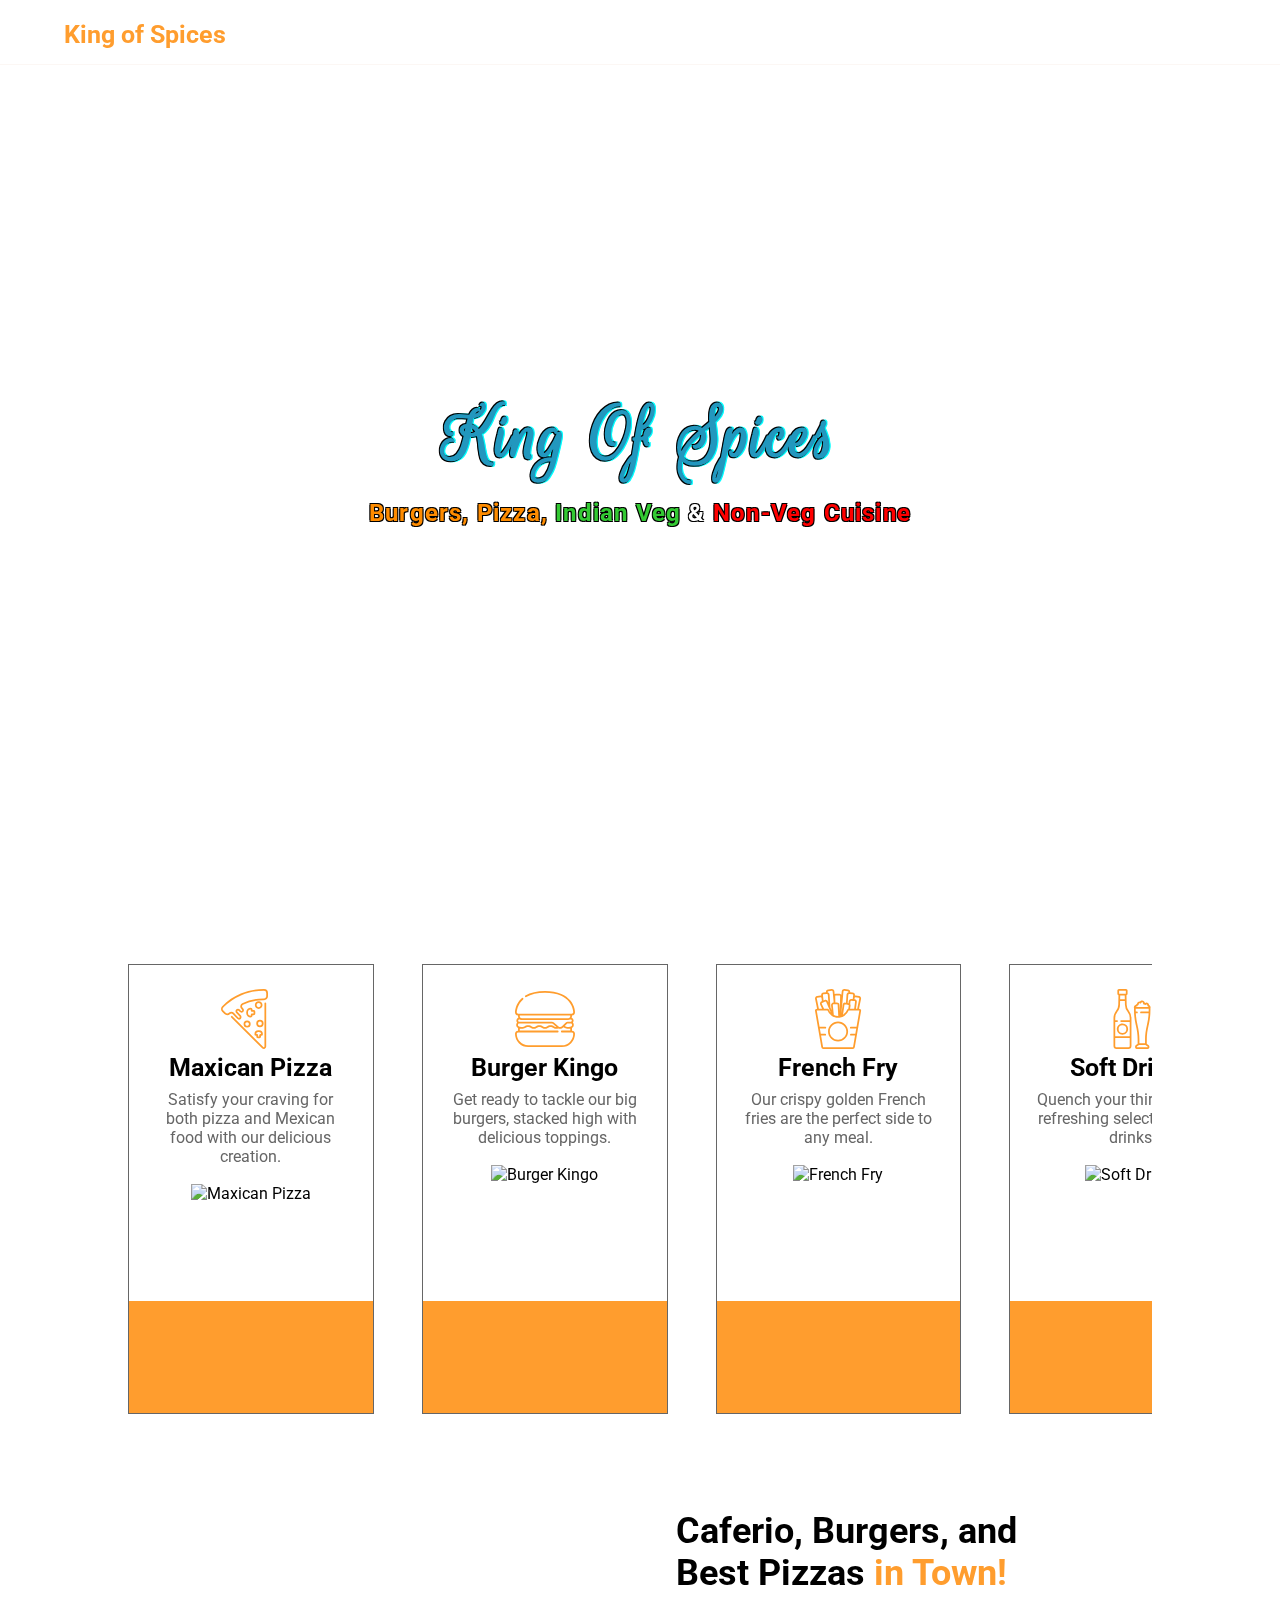
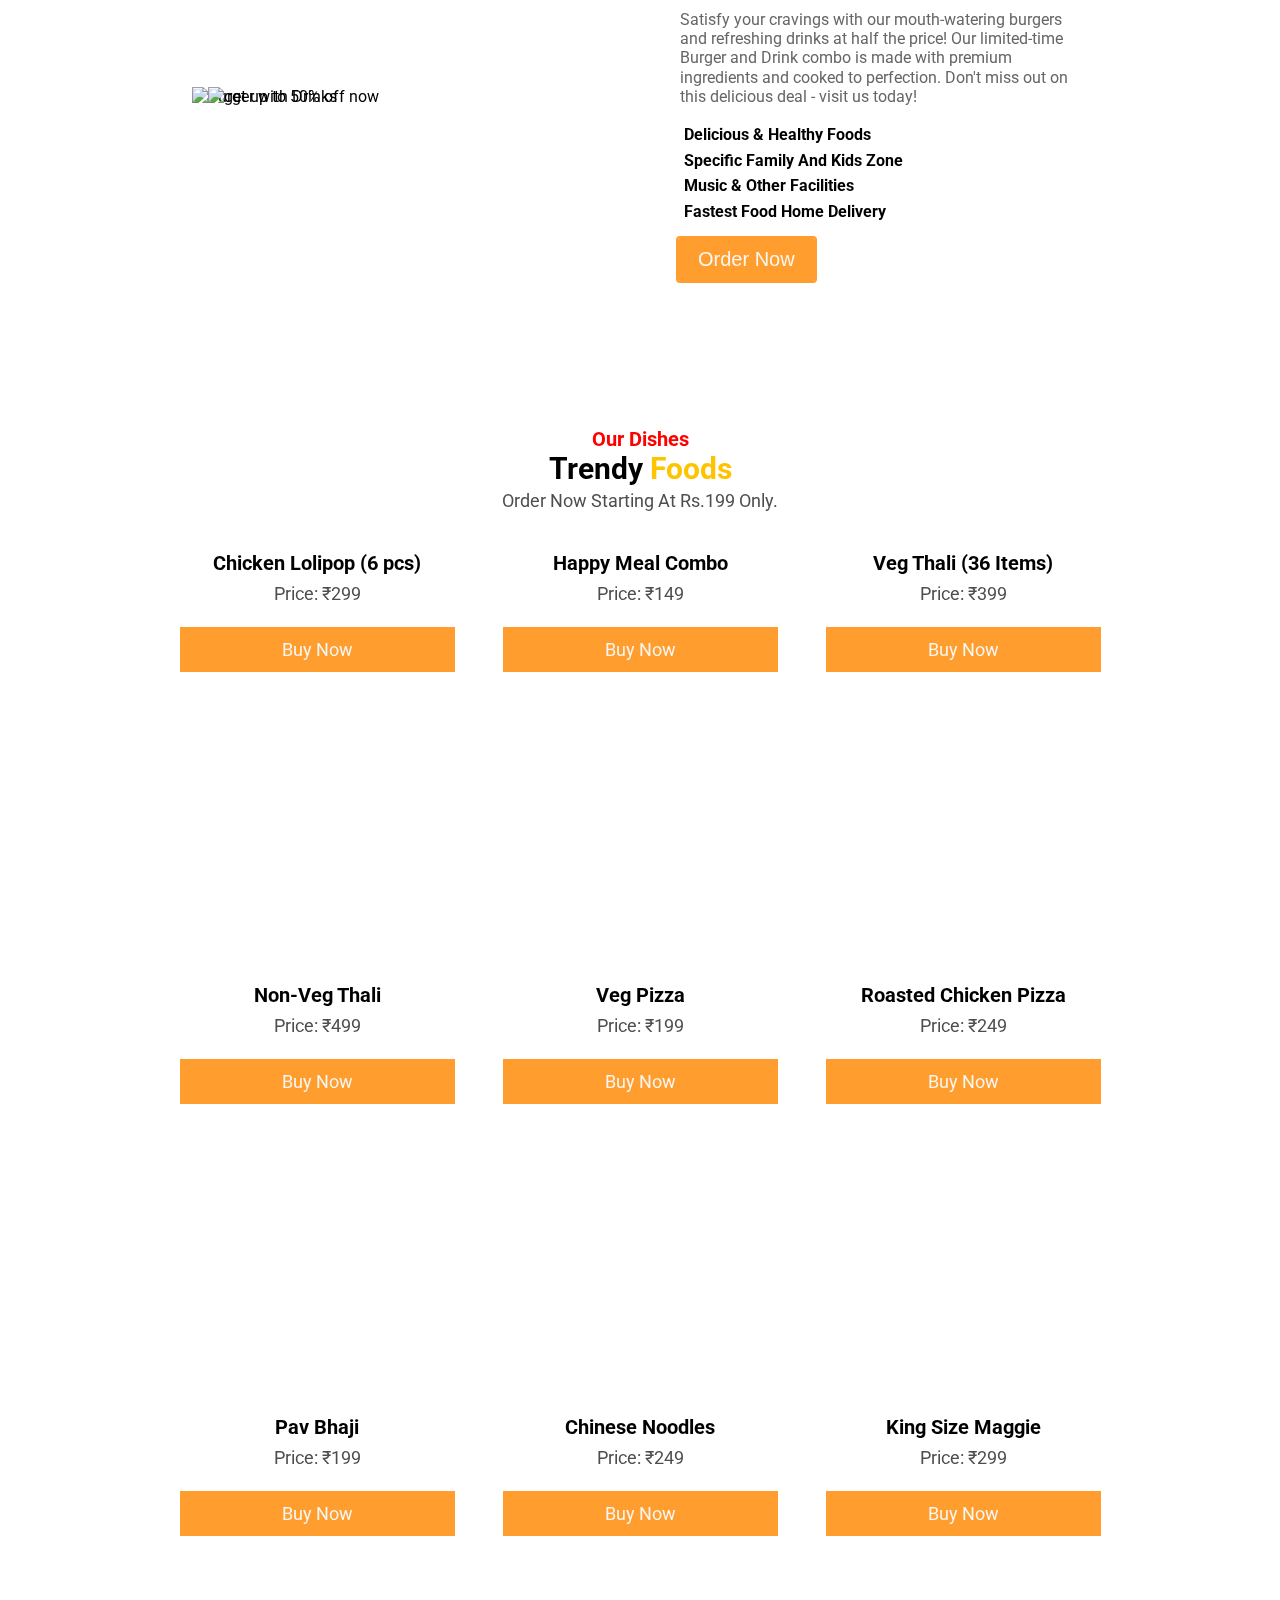
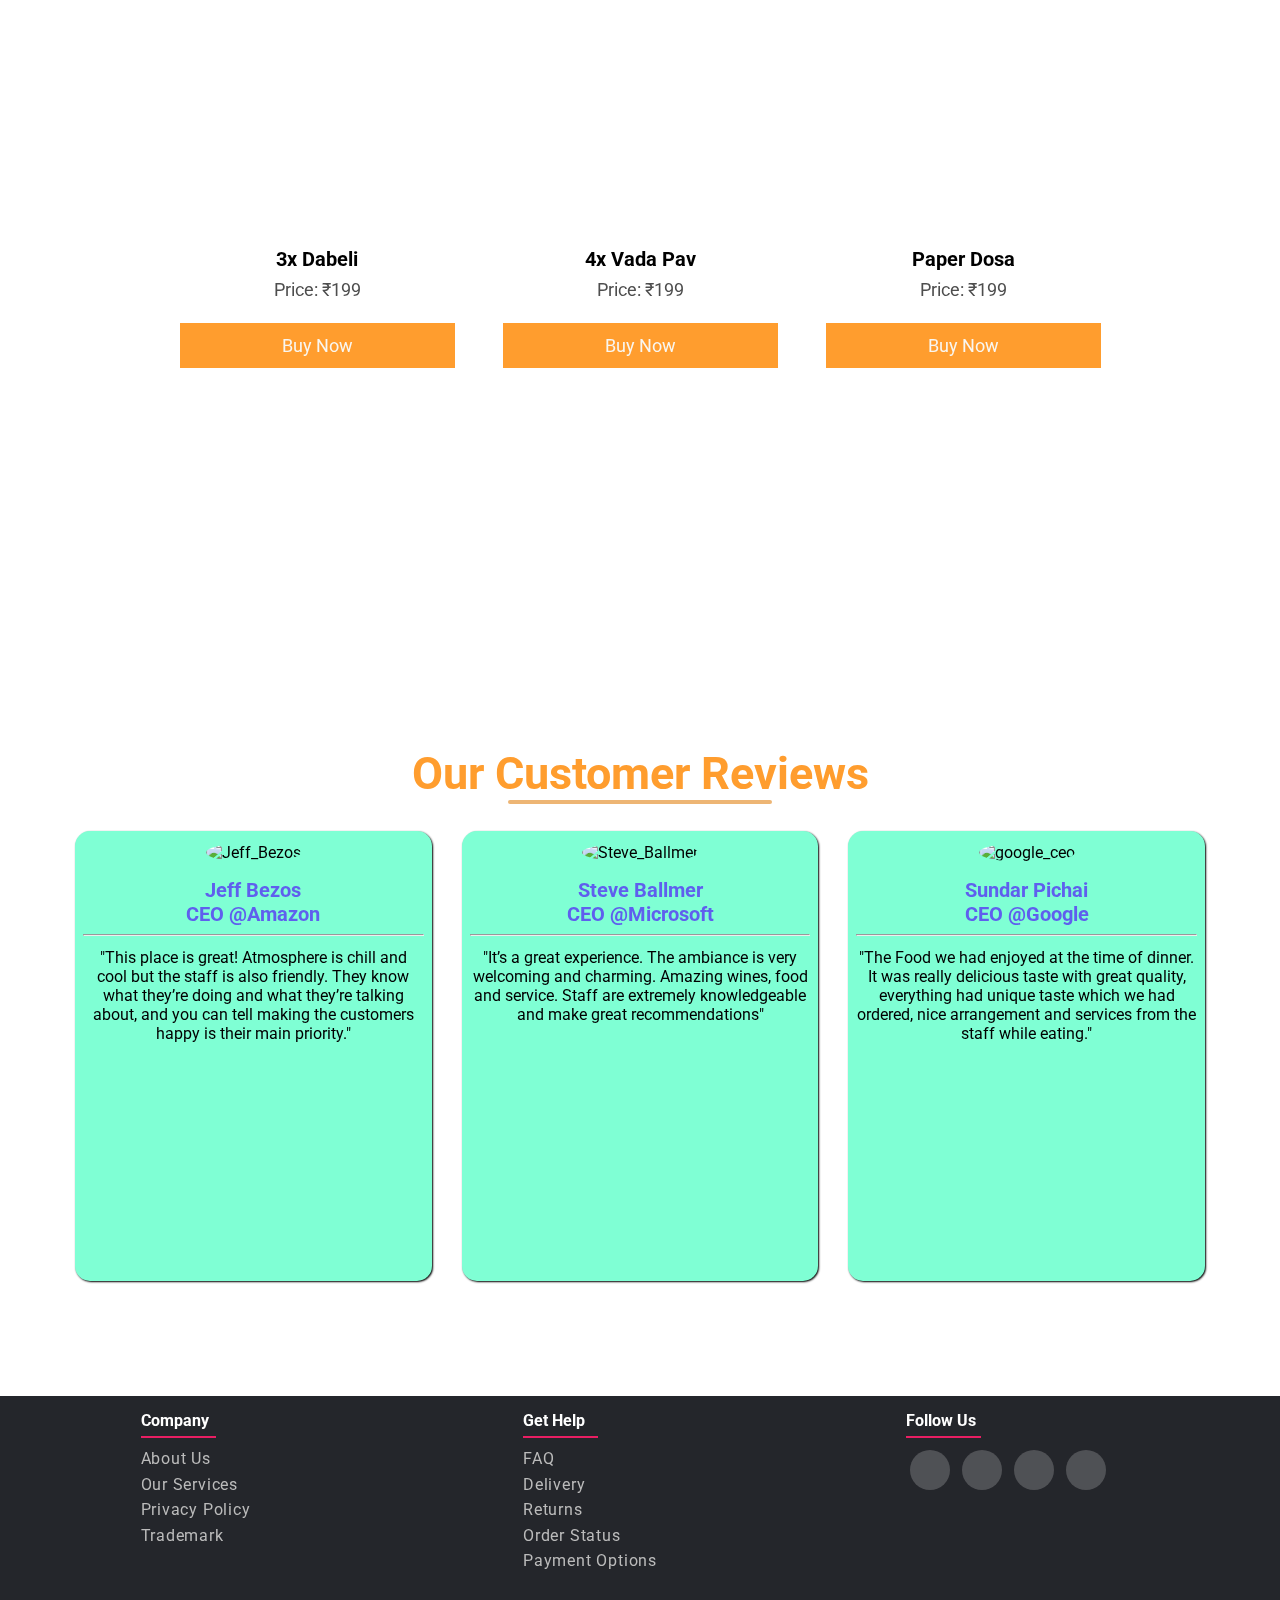
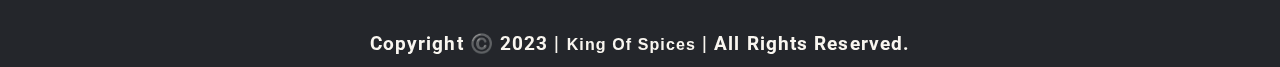
==== commit 30d499ee: "Fix: humbrger menu colors" ====
--- a/index.html
+++ b/index.html
@@ -26,7 +26,7 @@
         <header class="header-main">
             <nav class="nav-main">
                 <h1 class="main-title"><a href="#">King of Spices</a></h1>
-                <div class="openMenu"><i class="fa-solid fa-bars"></i></div>
+                <div class="openMenu"><i class="fa-solid fa-bars" style="color: #ff9d2e;"></i></div>
                 <ul class="nav-ul">
                     <li><a href="#">Home</a></li>
                     <li><a href="#menu">Menu</a></li>
@@ -145,8 +145,8 @@
     <section>
         <div class="about-container">
             <div class="about-banner">
-                <img src="./assets/images/about-banner.png" width="475px" height="450px" alt="Burger with Drinks" class="about-img1">
-                <img src="./assets/images/sale-shape-red.png" width="225" height="200" alt="get up to 50% off now" class="about-img2">
+                <img src="./assets/images/about-banner.png" alt="Burger with Drinks" class="about-img1">
+                <img src="./assets/images/sale-shape-red.png" alt="get up to 50% off now" class="about-img2">
             </div>
             <div class="about-content">
                 <h2 class="h2-about-title">
@@ -183,137 +183,128 @@
     </section>
 
     <!-- Menu Items -->
-    <section id="menu">
+    <section id="menu" style="padding-top: 48px;">
         <div class="menu-header">
             <h4 class="subhead">Our Dishes</h4>
             <h1 class="Heading">Trendy <span style="color:  rgb(255, 196, 0);">Foods</span></h1>
             <p class="Discription">Order Now Starting At Rs.199 Only.</p>
-            <br> <br>
         </div>
 
         <!-- All Dishes -->
         <div class="allitems">
-            <div class="threeitems">
-                <div class="Items">
-                    <img class="dishpic" src="./assets/images/food-menu-3.png" alt="">
-                    <h3 class="Dish">Chicken Lolipop (6 pcs)</h3>
-                    <p class="price-tag">Price: ₹299</p>
-                    <br>
-                    <button class="btn"><a>Buy Now</a></button>
-                </div>
-    
-                <div class="Items">
-                    <img class="dishpic" src="./assets/images/about-banner.png" alt="">
-                    <h3 class="Dish">Happy Meal Combo</h3>
-                    <p class="price-tag">Price: ₹149</p>
-                    <br>
-                    <button class="btn"><a>Buy Now</a></button>
-                </div>
-    
-                <div class="Items">
-                    <img class="dishpic" src="./assets/images/R.png" alt="">
-                    <h3 class="Dish">Veg Thali (36 Items)</h3>
-                    <p class="price-tag">Price: ₹399</p>
-                    <br>
-                    <button class="btn"><a>Buy Now</a></button>
-                </div>
-    
-            </div>
-
-            <div class="threeitems">
-                <div class="Items">
-                    <img class="dishpic" src="./assets/images/chickenthali.png" alt="">
-                    <h3 class="Dish">Non-Veg Thali</h3>
-                    <p class="price-tag">Price: ₹499</p>
-                    <br>
-                    <button class="btn"><a>Buy Now</a></button>
-                </div>
-    
-                <div class="Items">
-                    <img class="dishpic" src="./assets/images/Veg_pizza.png" alt="">
-                    <h3 class="Dish">Veg Pizza</h3>
-                    <p class="price-tag">Price: ₹199</p>
-                    <br>
-                    <button class="btn"><a>Buy Now</a></button>
-                </div>
-    
-                <div class="Items">
-                    <img class="dishpic" src="./assets/images/chicken_pizza.png" alt="">
-                    <h3 class="Dish">Roasted Chicken Pizza</h3>
-                    <p class="price-tag">Price: ₹249</p>
-                    <br>
-                    <button class="btn"><a>Buy Now</a></button>
-                </div>
-            </div>
-    
-            <div class="threeitems">
-                <div class="Items">
-                    <img class="dishpic" src="./assets/images/Pav-Bhaji500.png" alt="">
-                    <h3 class="Dish">Pav Bhaji</h3>
-                    <p class="price-tag">Price: ₹199</p>
-                    <br>
-                    <button class="btn"><a>Buy Now</a></button>
-                </div>
-    
-                <div class="Items">
-                    <img class="dishpic" src="./assets/images/chinese_noodles.png" alt="">
-                    <h3 class="Dish">Chinese Noodles</h3>
-                    <p class="price-tag">Price: ₹249</p>
-                    <br>
-                    <button class="btn"><a>Buy Now</a></button>
-                </div>
-    
-                <div class="Items">
-                    <img class="dishpic" src="./assets/images/king_size_maggie.png" alt="">
-                    <h3 class="Dish">King Size Maggie</h3>
-                    <p class="price-tag">Price: ₹299</p>
-                    <br>
-                    <button class="btn"><a>Buy Now</a></button>
-                </div>
-            </div>
-    
-            <div class="threeitems">
-                <div class="Items">
-                    <img class="dishpic" src="./assets/images/dabeli.png" alt="">
-                    <h3 class="Dish">3x Dabeli</h3>
-                    <p class="price-tag">Price: ₹199</p>
-                    <br>
-                    <button class="btn"><a>Buy Now</a></button>
-                </div>
-    
-                <div class="Items">
-                    <img class="dishpic" src="./assets/images/Vada_Pav _PNG_PSD.png" alt="">
-                    <h3 class="Dish">4x Vada Pav</h3>
-                    <p class="price-tag">Price: ₹199</p>
-                    <br>
-                    <button class="btn"><a>Buy Now</a></button>
-                </div>
-    
-                <div class="Items">
-                    <img class="dishpic" src="./assets/images/dosa-delhi-500x500.png" alt="">
-                    <h3 class="Dish">Paper Dosa</h3>
-                    <p class="price-tag">Price: ₹199</p>
-                    <br>
-                    <button class="btn"><a>Buy Now</a></button>
-                </div>
+            <div class="Items">
+                <img class="dishpic" src="./assets/images/food-menu-3.png" alt="">
+                <h3 class="Dish">Chicken Lolipop (6 pcs)</h3>
+                <p class="price-tag">Price: ₹299</p>
+                <br>
+                <button class="btn"><a>Buy Now</a></button>
+            </div>
+
+            <div class="Items">
+                <img class="dishpic" src="./assets/images/about-banner.png" alt="">
+                <h3 class="Dish">Happy Meal Combo</h3>
+                <p class="price-tag">Price: ₹149</p>
+                <br>
+                <button class="btn"><a>Buy Now</a></button>
+            </div>
+
+            <div class="Items">
+                <img class="dishpic" src="./assets/images/R.png" alt="">
+                <h3 class="Dish">Veg Thali (36 Items)</h3>
+                <p class="price-tag">Price: ₹399</p>
+                <br>
+                <button class="btn"><a>Buy Now</a></button>
+            </div>
+
+
+            <div class="Items">
+                <img class="dishpic" src="./assets/images/chickenthali.png" alt="">
+                <h3 class="Dish">Non-Veg Thali</h3>
+                <p class="price-tag">Price: ₹499</p>
+                <br>
+                <button class="btn"><a>Buy Now</a></button>
+            </div>
+
+            <div class="Items">
+                <img class="dishpic" src="./assets/images/Veg_pizza.png" alt="">
+                <h3 class="Dish">Veg Pizza</h3>
+                <p class="price-tag">Price: ₹199</p>
+                <br>
+                <button class="btn"><a>Buy Now</a></button>
+            </div>
+
+            <div class="Items">
+                <img class="dishpic" src="./assets/images/chicken_pizza.png" alt="">
+                <h3 class="Dish">Roasted Chicken Pizza</h3>
+                <p class="price-tag">Price: ₹249</p>
+                <br>
+                <button class="btn"><a>Buy Now</a></button>
+            </div>
+
+            <div class="Items">
+                <img class="dishpic" src="./assets/images/Pav-Bhaji500.png" alt="">
+                <h3 class="Dish">Pav Bhaji</h3>
+                <p class="price-tag">Price: ₹199</p>
+                <br>
+                <button class="btn"><a>Buy Now</a></button>
+            </div>
+
+            <div class="Items">
+                <img class="dishpic" src="./assets/images/chinese_noodles.png" alt="">
+                <h3 class="Dish">Chinese Noodles</h3>
+                <p class="price-tag">Price: ₹249</p>
+                <br>
+                <button class="btn"><a>Buy Now</a></button>
+            </div>
+
+            <div class="Items">
+                <img class="dishpic" src="./assets/images/king_size_maggie.png" alt="">
+                <h3 class="Dish">King Size Maggie</h3>
+                <p class="price-tag">Price: ₹299</p>
+                <br>
+                <button class="btn"><a>Buy Now</a></button>
+            </div>
+
+            <div class="Items">
+                <img class="dishpic" src="./assets/images/dabeli.png" alt="">
+                <h3 class="Dish">3x Dabeli</h3>
+                <p class="price-tag">Price: ₹199</p>
+                <br>
+                <button class="btn"><a>Buy Now</a></button>
+            </div>
+
+            <div class="Items">
+                <img class="dishpic" src="./assets/images/Vada_Pav _PNG_PSD.png" alt="">
+                <h3 class="Dish">4x Vada Pav</h3>
+                <p class="price-tag">Price: ₹199</p>
+                <br>
+                <button class="btn"><a>Buy Now</a></button>
+            </div>
+
+            <div class="Items">
+                <img class="dishpic" src="./assets/images/dosa-delhi-500x500.png" alt="">
+                <h3 class="Dish">Paper Dosa</h3>
+                <p class="price-tag">Price: ₹199</p>
+                <br>
+                <button class="btn"><a>Buy Now</a></button>
             </div>
         </div>
     </section>
 
     <!-- Customer Review -->
-    <section id="reviews">
+    <section>
         <div class="testimonials">
             <div class="inner">
-                <h1 style="font-size: 45px; color: #ff9d2e;">Our Customer Reviews</h1>
+                <h1>Our Customer Reviews</h1>
                 <div class="inner-border"></div>
     
                 <div class="row">
                     <div class="col">
                         <div class="testimonial">
-                            <img src="./assets/images/Jeff_Bezos.png" alt="">
-                            <div class="name">Jeff Bezos <br> CEO of Amazon
+                            <img src="./assets/images/Jeff_Bezos.png" alt="Jeff_Bezos">
+                            <div class="name">Jeff Bezos <br> CEO @Amazon
+                            </div>
                                 <hr>
-                            </div>
                             <div class="star">
                                 <i class="fa-sharp fa-solid fa-star"></i>
                                 <i class="fa-sharp fa-solid fa-star"></i>
@@ -329,10 +320,10 @@
     
                     <div class="col">
                         <div class="testimonial">
-                            <img src="./assets/images/Steve_Ballmer.jpeg" alt="">
-                            <div class="name">Steve Ballmer <br> CEO of Microsoft
+                            <img src="./assets/images/Steve_Ballmer.jpeg" alt="Steve_Ballmer">
+                            <div class="name">Steve Ballmer <br> CEO @Microsoft
+                            </div>
                                 <hr>
-                            </div>
                             <div class="star">
                                 <i class="fa-sharp fa-solid fa-star"></i>
                                 <i class="fa-sharp fa-solid fa-star"></i>
@@ -347,10 +338,10 @@
     
                     <div class="col">
                         <div class="testimonial">
-                            <img src="./assets/images/google_ceo.jpeg" alt="">
-                            <div class="name">Sundar Pichai<br>CEO of google
+                            <img src="./assets/images/google_ceo.jpeg" alt="google_ceo">
+                            <div class="name">Sundar Pichai<br>CEO @google
+                            </div>
                                 <hr>
-                            </div>
                             <div class="star">
                                 <i class="fa-sharp fa-solid fa-star"></i>
                                 <i class="fa-sharp fa-solid fa-star"></i>
@@ -370,7 +361,7 @@
     </section>
 
     <!-- Footer -->
-    <footer class="footer-main">
+    <footer>
         <div class="footer-row">
             <div class="footer-col">
                 <h4 class="footer-title">company</h4>
@@ -401,8 +392,9 @@
                 </div>
             </div>
         </div>
+        
         <div class="footer-copyright">
-            <h3>Copyright ©️ 2023 | King of Spices | All rights reserved.</h3>
+            <h3>Copyright ©️ 2023 | <a href="https://github.com/Alkaison/King-of-Spices" title="King of Spices GitHub Repo">King of Spices</a> | All rights reserved.</h3>
         </div>
     </footer>
 
--- a/assets/css/style.css
+++ b/assets/css/style.css
@@ -89,7 +89,7 @@
     box-shadow: 2px 0px 2px rgb(96, 94, 94);
 }
 .active ul li a {
-    color: black;
+    color: #24262b;
 }
 .header-context {
     position: absolute;
@@ -134,7 +134,7 @@
         flex-direction: column;
         justify-content: center;
         align-items: center;
-        background-color: #000;
+        background-color: #666;
         display: none;
         transition: top 1s ease;
     }
@@ -148,6 +148,9 @@
         display: block;
         transition: all 0.8s;
     }
+    .nav-ul li a {
+        color: white;
+    }
     .nav-ul li a:hover {
         color: #FF9D2E;
     }
@@ -184,6 +187,11 @@
     .openMenu, .closeMenu {
         font-size: 1.5rem;
     }
+}
+
+/* Partision Code */
+section {
+    margin-bottom: 40px;
 }
 
 /* Promo CSS */
@@ -285,60 +293,64 @@
     display: flex;
     justify-content: center;
     align-items: center;
-    padding: 32px 32px;
-    margin: 32px 32px;
-    gap: 40px;
-    height: 500px;
-    /* max-height: calc(500px + 80px); */
+    gap: 48px;
+    padding: 16px 32px;
 }
 .about-banner {
     position: relative;
-    margin-left: 120px;
+    width: 424px;
 }
 .about-img1 {
-    width: 100%;
+    max-width: 100%;
     height: auto;
-    max-width: max-content;
 }
 .about-img2 {
+    width: 200px;
+    height: 175px;
     position: absolute;
-    left: 40px;
-    top: -10px;
+    left: 16px;
+    top: 0px;
     animation: scaleUp 1s linear infinite alternate;
 }
 @keyframes scaleUp {
-    0% { transform: scale(1);}
-    100% { transform: scale(1.05); }
+    0% {
+        transform: scale(1);
+    }
+    100% {
+        transform: scale(1.05);
+    }
 }
 .about-content {
-    width: 450px;
-    height: 450px;
-    margin-right: 120px;
+    width: 424px;
+    padding: 8px 12px;
 }
 .h2-about-title {
-    font-size: 40px;
-    margin: 0;
+    font-size: 36px;
+    margin-bottom: 12px;
 }
 .span {
     color: #FF9D2E;
+    white-space: nowrap;
 }
 .section-text {
-    line-height: 1.6rem;
-    padding: 8px;
+    line-height: 1.2rem;
+    padding: 4px;
     font-size: 16px;
     color: #666;
-    padding-right: 20px;
+    margin-bottom: 12px;
 }
 .about-ul {
     list-style-type: none;
-    padding-left: 8px;
+    padding-left: 4px;
+    margin: 12px 0;
 }
 .about-text{
     margin-left: 4px;
-    line-height: 2.2rem;
+    line-height: 1.6rem;
     font-size: 16px;
     color: black;
-    font-weight: 500;
+    font-weight: bold;
+    white-space: nowrap;
 }
 .btn-order-now {
     background: none;
@@ -346,12 +358,12 @@
     font-size: 20px;
     font-family: Verdana, Geneva, Tahoma, sans-serif;
     cursor: pointer;
-    margin: 10px;
     color: #F9F6F0;
     transition: color 0.8s;
     position: relative;
     overflow: hidden;
     border: 2px solid #FF9D2E;
+    border-radius: 4px;
 }
 .btn-order-now:hover {
     color: #FF9D2E;
@@ -371,50 +383,69 @@
 .btn-order-now:hover::before {
     height: 0%;
 }
-
-@media screen and (max-width: 876px) {
+@media screen and (max-width: 1200px) {
+    .about-container {
+        gap: 40px;
+    }
+    .about-banner {
+        width: 375px;
+    }
+    .about-img2 {
+        width: 150px;
+        height: 125px;
+    }
+}
+@media screen and (max-width: 800px) {
     .about-container {
         display: block;
-        height: 875px;
-        margin: 8px 8px;
+        padding: 16px;
+    }
+    .about-banner {
+        display: flex;
+        justify-content: center;
+        align-items: center;
+        width: auto;
+        margin-bottom: 16px;
+    }
+    .about-content {
+        width: auto;
+    }
+}
+@media screen and (max-width: 600px) {
+    .about-container {
+        gap: 32px;
         padding: 8px 16px;
     }
-    .section-text {
-        line-height: 1.4rem;
-    }
-    .about-text {
-        line-height: 1.8rem;
+    .about-img2 {
+        width: 125px;
+        height: 100px;
     }
 }
 
 /* Menu Items */
 .menu-header {
-    padding-top: 75px;
-    width: 100%;
-    height: 150px;
+    margin: 32px 0;
+    text-align: center;
 }
 .subhead{
-    text-align: center;
     color: red;
     font-size: 20px;
-    margin: 4px;
-    padding: 0;
 }
 .Heading{
-    text-align: center;
     font-size: 30px;
-    margin: 0;
-    padding: 0;
 }
 .Discription{
-    text-align: center;
+    font-size: 18px;
+    padding: 4px 0;
     color: rgb(78, 78, 78);
 }
-.threeitems{
-    display: flex;
-    justify-content: space-between;
+.allitems {
+    display: grid;
+    grid-template-columns: auto auto auto;
+    justify-content: center;
     align-items: center;
-    padding: 25px 150px;
+    gap: 28px 48px;
+    margin-bottom: 32px;
 }
 .btn {
     display: block;
@@ -452,26 +483,33 @@
     display: block;
     margin-left: auto;
     margin-right: auto;
-    width: 75%;
-    height: 200px;
+    width: 100%;
 }
 .price-tag {
-    margin: 0;
+    text-align: center;
     font-size: 18px;
-    font-weight: bold;
-    text-align: center;
+    padding: 4px 0;
+    color: rgb(78, 78, 78);
 }
 .Items{
-    width: 250px;
-    height: 350px;
+    width: 275px;
+    height: 404px;
 }
 .Dish{
     text-align: center;
-    font-weight: bolder;
-}
-@media screen and (max-width: 768px) { 
-    .threeitems {
-        display: block;
+    font-size: 20px;
+    padding: 4px 0;
+}
+@media screen and (max-width: 1000px) { 
+    .allitems{
+        grid-template-columns: auto auto;
+        gap: 32px 32px;
+    }
+}
+@media screen and (max-width: 620px) {
+    .allitems {
+        grid-template-columns: auto;
+        gap: 24px 24px;
     }
 }
 
@@ -480,7 +518,6 @@
     margin: 0;
     padding: 60px 0;
     background: white;
-    /* background: rgb(88, 64, 64); */
     color: red;
     text-align: center;
 }
@@ -490,80 +527,89 @@
     overflow: hidden;
     padding: 0 20px;
 }
-/* use for underline after testimonials */
-.inner-border{
-    width: 300px;
-    height: 5px;
-    background: black;
-    margin: 25px auto;
+.inner-border {
+    width: 264px;
+    height: 4px;
+    border-radius: 8px;
+    background: #edb574;
+    margin: 0 auto 12px;
+}
+.inner h1 {
+    font-size: 45px;
+    color: #ff9d2e;
 }
 .row{
-    /* border: 3px solid aqua; */
     display: flex;
     flex-wrap: wrap;
     justify-content: center;
 }
 .col{
-    /* border: 3px solid aqua; */
     flex: 33.33%;
     max-width: 33.33%;
     box-sizing: border-box;
     padding: 15px;
 }
 .testimonial{
-    /* border: 3px solid aqua; */
     color: black;
-    /* background: gray; */
+    height: 450px;
     background: aquamarine;
-    padding: 30px;
+    padding: 4px 8px;
     border-radius: 15px;
     transition: transform 0.5s;
     box-shadow: 1px 1px 2px black;
+    cursor: pointer;
 }
 .testimonial img{
     width: 120px;
-    height: 100px;
+    height: 120px;
     border-radius: 50%;
+    margin: 8px 0;
 }
 .testimonial:hover {
     background-color: aqua;
-    cursor: pointer;
-    transform: translateY(-10px);
+    transform: translateY(-8px);
     box-shadow: 2px 2px 4px black;
 }
 .star{
     color: orange;
+    margin: 12px 0;
 }
 .name{
     color: rgb(95, 95, 238);
     font-size: 20px;
     font-weight: bold;
     text-transform: capitalize;
-    margin: 20px 0;
-}
-@media screen and (max-width:960px) {
+    margin: 8px 0;
+    white-space: nowrap;
+}
+@media screen and (max-width: 800px) {
+    .inner h1 {
+        font-size: 26px;
+        white-space: nowrap;
+    }
     .col{
-        flex: 100%;
+        flex: 75%;
         max-width: 100%;
-    }  
+    }
+    .testimonial {
+        height: 400px;
+    }
 }
 
 /* Footer CSS */
-.footer-main {
-    height: 310px;
+footer {
 	background-color: #24262b;
 }
 .footer-row {
     display: flex;
-    justify-content: center;
+    justify-content: space-evenly;
     align-items: center;
-    gap: 200px;
-    line-height: 1.7rem;
-    height: 225px;
+    line-height: 1.6rem;
 }
 .footer-col {
     height: 225px;
     width: 250px;
+    padding: 8px;
 }
 .footer-col ul {
     list-style-type: none;
@@ -572,94 +618,68 @@
     text-transform: capitalize;
     text-align: center;
     text-decoration: none;
-	font-weight: 300;
+	font-weight: 400;
+    letter-spacing: 0.8px;
 	color: #bbbbbb;
 }
 .footer-col ul li a:hover {
     color: #e91e63;
 }
 .footer-title {
-    padding-left: 40px;
+    position: relative;
+    color: #ffffff;
     text-transform: capitalize;
-    color: #ffffff;
-    position: relative;
+    padding: 4px 0 0;
+    margin-bottom: 12px;
 }
 .footer-title::before{
 	content: '';
 	position: absolute;
-	left: 40px;
-	bottom: -10px;
+	left: 0;
+	bottom: -4px;
 	background-color: #e91e63;
 	height: 2px;
 	box-sizing: border-box;
-	width: 100px;
-}
-.social-links {
-    text-align: center;
-    margin-top: 16px;
-    margin-left: 16px;
+	width: 75px;
 }
 .social-links a i {
     display: inline-block;
+    text-align: center;
 	height: 40px;
 	width: 40px;
 	background-color: rgba(255,255,255,0.2);
-	margin: 0 5px 5px 0;
+    padding-top: 6px;
+    margin: 4px;
 	text-align: center;
-	line-height: 40px;
+	line-height: 1.6rem;
 	border-radius: 50%;
 	color: #ffffff;
 	transition: all 0.4s ease;
 }
 .social-links a i:hover {
     color: #e91e63;
-    transform: translateY(-5px);
-}
-.footer-copyright {
+    transform: translateY(-4px);
+}
+.footer-copyright, .footer-copyright h3 a {
+    text-decoration: none;
     text-align: center;
     color: #F9F6F0;
-    height: 60px;
+    padding: 12px 0;
     font-size: 16px;
-    font-family: Robotot, sans-serif;
+    letter-spacing: 1.1px;
+    font-family: Verdana, Tahoma, sans-serif;
     text-transform: capitalize;
-    padding-top: 16px;
-}
-
-/* About Us Page */
-.abs-section {
-    position: relative;
-    height: 100vh;
-    background-image: url("../images/hero-bg.jpg");
-}
-.abs-title {
-    font-family: cursive, sans-serif;
-    font-size: 48px;
-    font-weight: bold;
-    text-align: center;
-    margin: 0;
-    color: #FF9D2E;
-    /* border: 1px solid white; */
-    padding: 40px 0 25px 0;
-    text-shadow: -1px -1px 0 white, 1px -1px 0 white, -1px 1px 0 white, 1px 1px 0 white;
-    padding-right: 20%;
-}
-.abs-image {
-    position: absolute;
-    top: 50px;
-    right: 0;
-    width: 50%;
-    height: 600px;
-}
-.abs-section p {
-    color: white;
-    /* border: 1px solid white; */
-    margin-bottom: 40px;
-    margin-right: 45%;
-    margin-left: 8%;
-    font-family: Roboto, sans-serif;
-    font-size: 20px;
-}
-.abs-section p span a {
-    text-decoration: none;
-    color: #FF9D2E;
-}
+}
+@media screen and (max-width: 700px) {
+    .footer-row {
+        display: block;
+    }
+    .footer-col {
+        width: 50%;
+        margin-left: auto;
+        margin-right: auto;
+    }
+    .footer-copyright, .footer-copyright h3 a {
+        font-size: 14px;
+    }
+}
